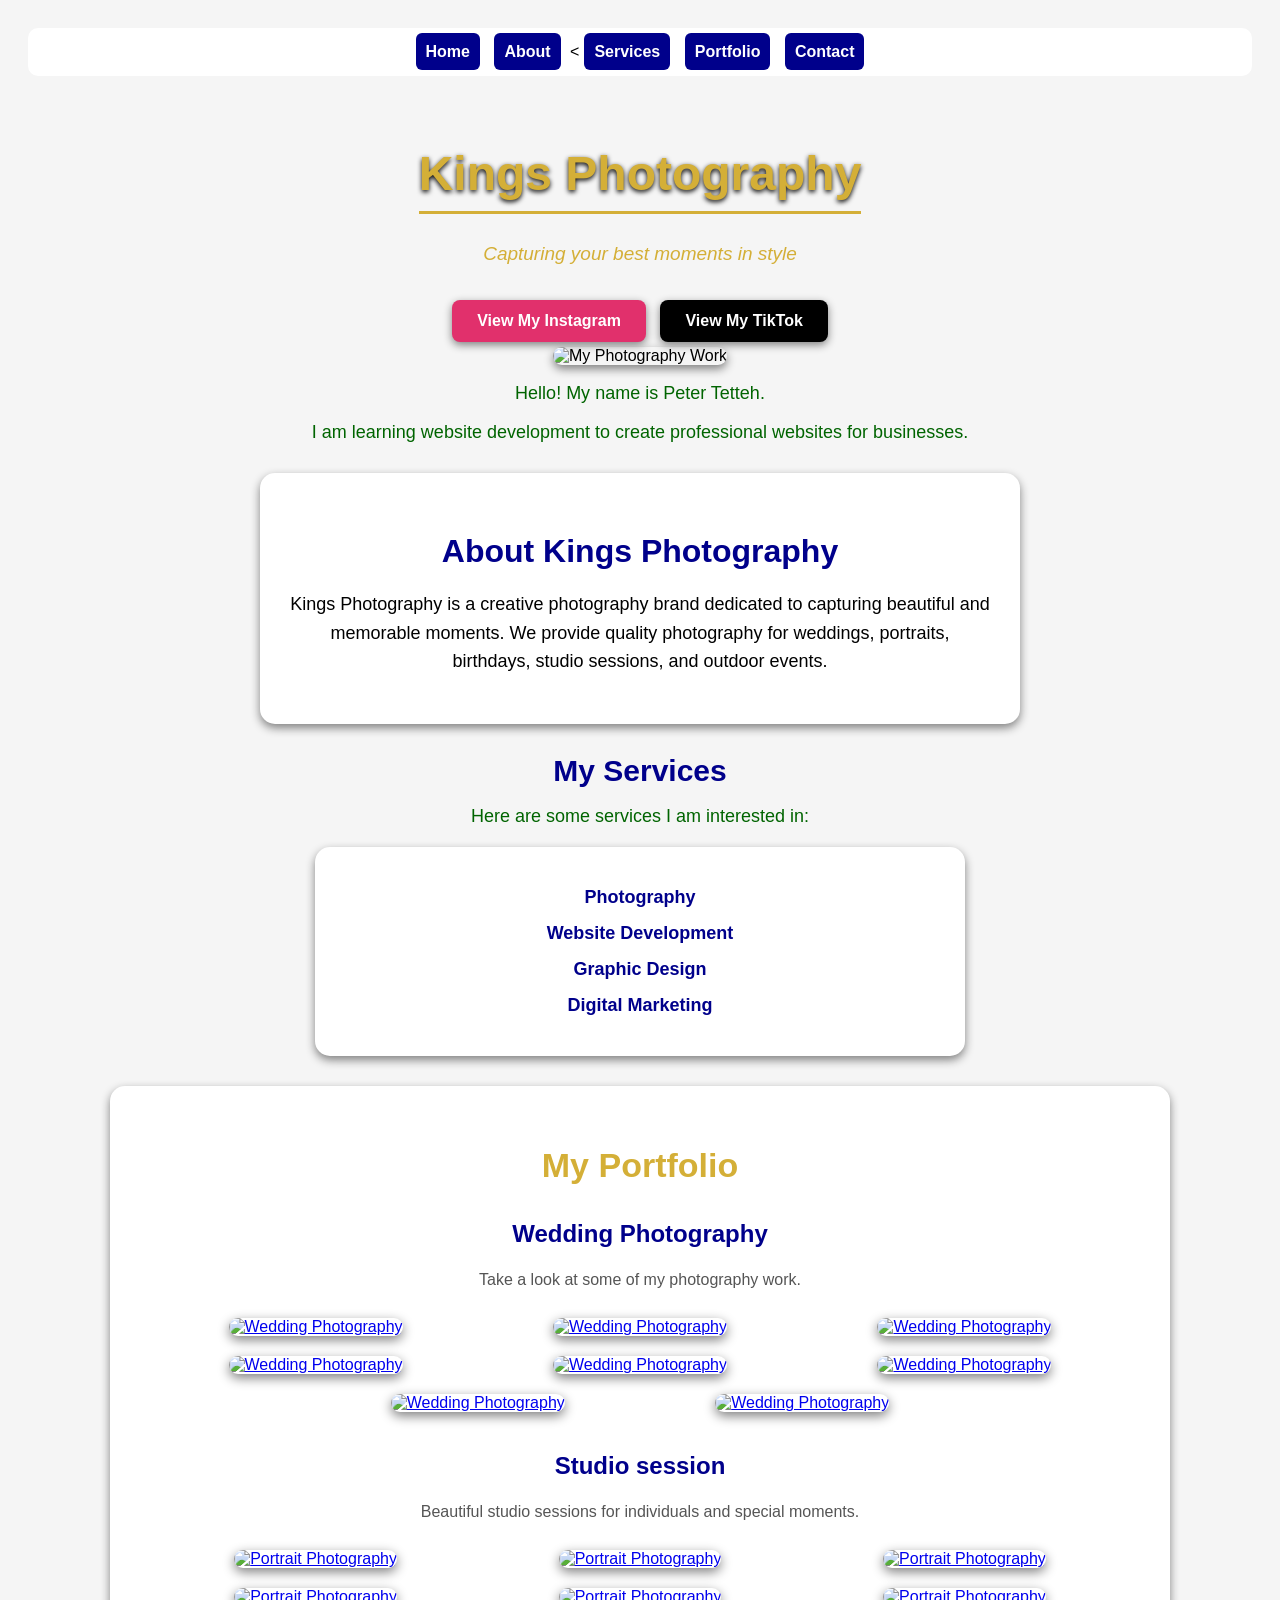
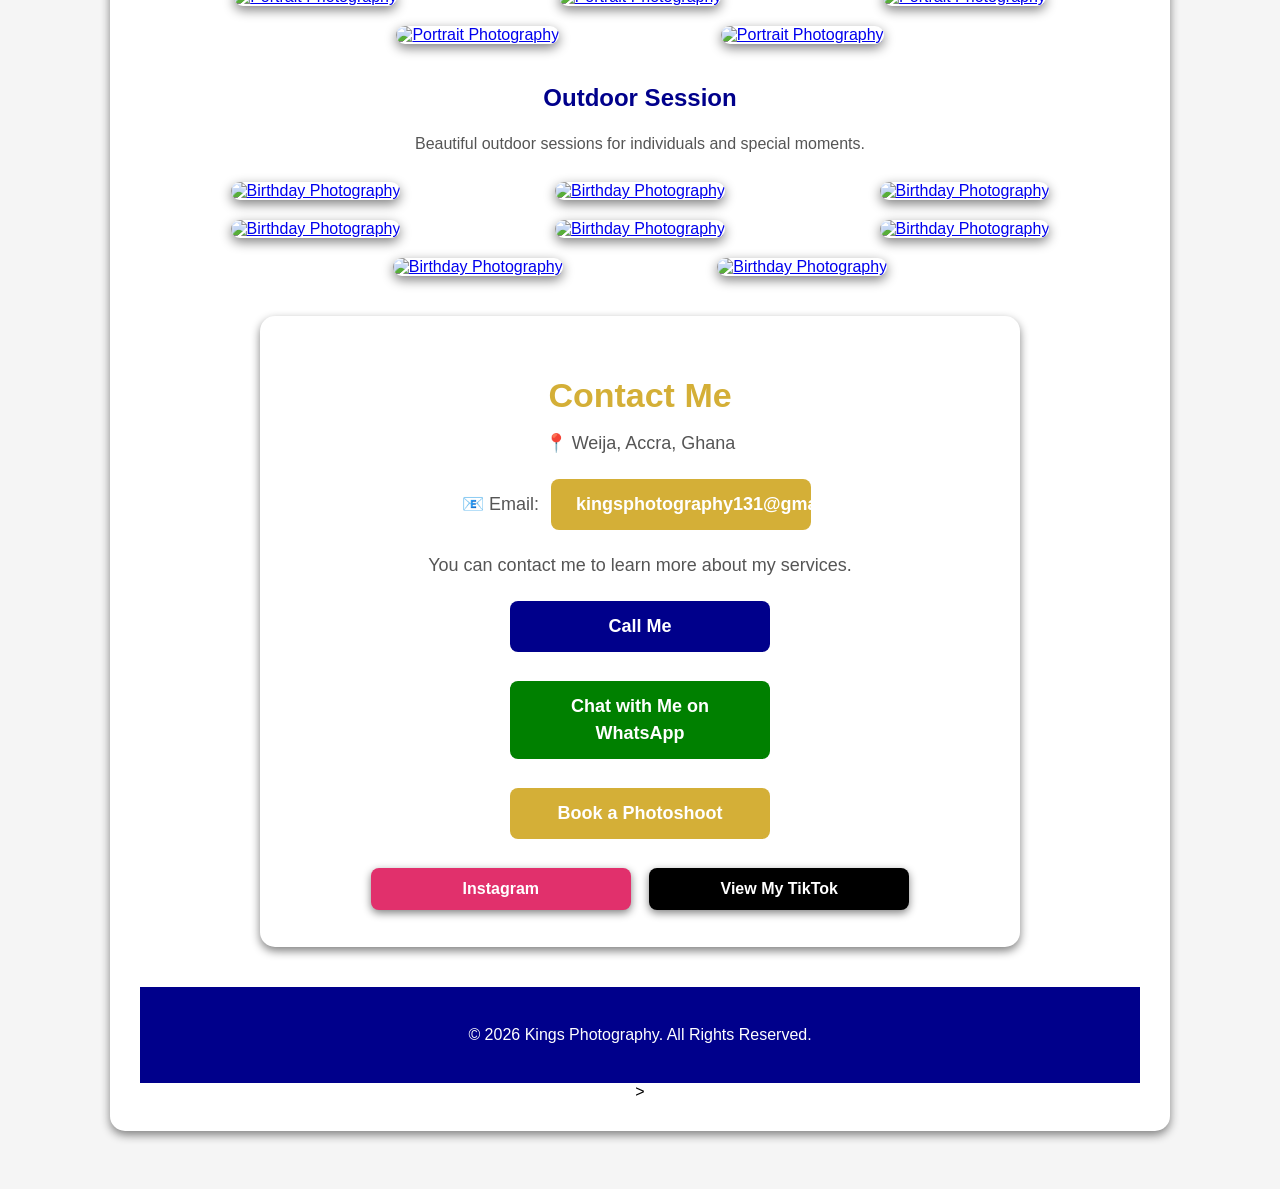
==== index.html @ 78c6234c "Add files via upload" ====
<!DOCTYPE html>
<html>
<head>
   <title>Kings Photography</title>

    <link rel="stylesheet" href="style.css">
</head>

<body>

    <nav>
    <a href="#home">Home</a>
    <a href="#about">About</a>
    <<a href="#services">Services</a>
    <a href="#portfolio">Portfolio</a>
    <a href="#contact">Contact</a>
</nav>

   <section class="hero" id="home">
    <h1>Kings Photography</h1>
    <p>Capturing your best moments in style</p>

<a class="instagram" href="https://www.instagram.com/kings_photography.official" target="_blank">
    View My Instagram
</a>
        <a class="tiktok" href="https://www.tiktok.com/@kings_photography">
    View My TikTok
    </a>
</section>


    <img src="images/my photo.jpg" alt="My Photography Work" width="500">

    <p>Hello! My name is Peter Tetteh.</p>

    <p>
        I am learning website development
        to create professional websites for businesses.
    </p>

    <section class="about" id="about">
    <h2>About Kings Photography</h2>
    <p>
        Kings Photography is a creative photography brand dedicated to
        capturing beautiful and memorable moments. We provide quality
        photography for weddings, portraits, birthdays, studio sessions,
        and outdoor events.
    </p>
</section>
    <h2>My Services</h2>

    <p>Here are some services I am interested in:</p>

    <ul class="services" id="services">
        <li>Photography</li>
        <li>Website Development</li>
        <li>Graphic Design</li>
        <li>Digital Marketing</li>
    </ul>

  <section class="portfolio" id="portfolio">
    <h2>My Portfolio</h2>
    <h3>Wedding Photography</h3>
    <p>Take a look at some of my photography work.</p>

   <a href="images/1.jpg" target="_blank">
    <img src="images/1.jpg" alt="Wedding Photography">
</a>
<a href="2.jpg" target="_blank">
    <img src="images/2.jpg" alt="Wedding Photography">
</a>
<a href="3.jpg" target="_blank">
    <img src="images/3.jpg" alt="Wedding Photography">
</a>
<a href="4.jpg" target="_blank">
    <img src="images/4.jpg" alt="Wedding Photography">
</a>
<a href="5.jpg" target="_blank">
    <img src="images/5.jpg" alt="Wedding Photography">
</a>
<a href="6.jpg" target="_blank">
    <img src="images/6.jpg" alt="Wedding Photography">
</a>
<a href="7.jpg" target="_blank">
    <img src="images/7.jpg" alt="Wedding Photography">
</a>
<a href="8.jpg" target="_blank">
    <img src="images/8.jpg" alt="Wedding Photography">
</a>

<h3>Studio session</h3>
<p>Beautiful studio sessions for individuals and special moments.</p>
<a href="9.jpg" target="_blank">
    <img src="images/9.jpg" alt="Portrait Photography">
</a>
<a href="10.jpg" target="_blank">
    <img src="images/10.jpg" alt="Portrait Photography">
</a>
<a href="11.jpg" target="_blank">
    <img src="images/11.jpg" alt="Portrait Photography">
</a>
<a href="12.jpg" target="_blank">
    <img src="images/12.jpg" alt="Portrait Photography">
</a>
<a href="13.jpg" target="_blank">
    <img src="images/13.jpg" alt="Portrait Photography">
</a>
<a href="14.jpg" target="_blank">
    <img src="images/14.jpg" alt="Portrait Photography">
</a>
<a href="15.jpg" target="_blank">
    <img src="images/15.jpg" alt="Portrait Photography">
</a>
<a href="16.jpg" target="_blank">
    <img src="images/16.jpg" alt="Portrait Photography">
</a>

<h3>Outdoor Session</h3>
<p>Beautiful outdoor sessions for individuals and special moments.</p>
<a href="18.jpg" target="_blank">
    <img src="images/18.jpg" alt="Birthday Photography">
</a>
<a href="19.jpg" target="_blank">
    <img src="images/19.jpg" alt="Birthday Photography">
</a>
<a href="20.jpg" target="_blank">
    <img src="images/20.jpg" alt="Birthday Photography">
</a>
<a href="21.jpg" target="_blank">
    <img src="images/21.jpg" alt="Birthday Photography">
</a>
<a href="22.jpg" target="_blank">
    <img src="images/22.jpg" alt="Birthday Photography">
</a>
<a href="23.jpg" target="_blank">
    <img src="images/23.jpg" alt="Birthday Photography">
</a>
<a href="24.jpg" target="_blank">
    <img src="images/24.jpg" alt="Birthday Photography">
</a>
<a href="25.jpg" target="_blank">
    <img src="images/25.jpg" alt="Birthday Photography">
</a>

  <div class="contact">
<h2 id="contact">Contact Me</h2>
   <p>📍 Weija, Accra, Ghana</p>
   <p>📧 Email: <a href="mailto:kingsphotography131@gmail.com">kingsphotography131@gmail.com</a></p>

    <p>You can contact me to learn more about my services.</p>

    <p>
  <a href="tel:0594600784">Call Me</a>
    <p>
    <a href="https://wa.me/233594600784">Chat with Me on WhatsApp</a>
</p>
<p>
    <a href="mailto:kingsphotography131@gmail.com?subject=Photography%20Booking%20Request">
        Book a Photoshoot
    </a>
</p>
<a class="instagram" href="https://www.instagram.com/kings_photography.official">
    Instagram
</a>

<a class="tiktok" href="https://www.tiktok.com/@kings_photography">
    View My TikTok
</a>
</div>
</body>
<footer>
    <p>© 2026 Kings Photography. All Rights Reserved.</p>
</footer>>
</html>
---- style.css ----
body {
background-color: #f5f5f5;
}
h1 {
    color: darkblue;
    text-align: center;
}
p {
    color: darkgreen;
    font-size: 18px;
}
nav a {
    color: white;
    background-color: darkblue;
    padding: 10px;
    text-decoration: none;
}
nav {
    text-align: center;
    margin-bottom: 30px;
}

nav a {
    margin: 5px;
}
h1 {
font-size: 48px;
}
body {
    text-align: center;
}
body {
    font-family: Arial, sans-serif;
}h2 {
    color: darkblue;
    font-size: 30px;
}
li {
    font-size: 18px;
    margin: 10px;
}
img {
    border-radius: 15px;
}
img {
    box-shadow: 0 4px 10px gray;
}
img {
    max-width: 100%;
    height: auto;
}
body {
    padding: 20px;
}.services {
    background-color: white;
    padding: 20px;
    border-radius: 15px;
    box-shadow: 0 4px 10px gray;
    max-width: 500px;
    margin: 20px auto;
}
.services {
    list-style: none;
}
.services li {
    font-weight: bold;
    margin: 15px 0;
}h2 {
    margin-top: 30px;
    margin-bottom: 15px;
}
a[href^="tel"] {
    display: inline-block;
    background-color: darkblue;
    color: white;
    padding: 12px 25px;
    border-radius: 8px;
    text-decoration: none;
    font-weight: bold;
}a[href^="https://wa.me"] {
    display: inline-block;
    background-color: green;
    color: white;
    padding: 12px 25px;
    border-radius: 8px;
    text-decoration: none;
    font-weight: bold;
}footer {
    margin-top: 40px;
    padding: 20px;
    background-color: darkblue;
    color: white;
    text-align: center;
}
a:hover {
    opacity: 0.7;
}
nav a:hover {
    background-color: black;
}
nav {
    background-color: white;
    padding: 15px;
    border-radius: 10px;
    margin-bottom: 30px;
}
.instagram {
    display: inline-block;
    background-color: #E1306C !important;
    color: white !important;
    padding: 12px 25px !important;
    border-radius: 8px !important;
    text-decoration: none !important;
    font-weight: bold;
}
.instagram:hover {
    opacity: 0.7;
}h1 + p {
    font-size: 22px;
    color: darkblue;
    font-style: italic;
    margin-bottom: 30px;
.hero {
background-color: #111111;
padding: 40px 20px;
border-radius: 15px;
margin-bottom: 30px;
}
}.tiktok {
    display: inline-block;
    background-color: black;
    color: white;
    padding: 12px 25px;
    border-radius: 8px;
    text-decoration: none;
    font-weight: bold;
    margin: 5px;
}
.hero a {
    margin: 5px;
}.about {
    background-color: white;
    padding: 30px;
    border-radius: 15px;
    margin: 30px auto;
    max-width: 700px;
    box-shadow: 0 4px 10px gray;
}

.about p {
    color: black;
    line-height: 1.6;
}
img {
    transition: transform 0.3s;
}
img:hover {
    transform: scale(1.03);
}
.portfolio {
    background-color: white;
    padding: 30px;
    border-radius: 15px;
    margin: 30px auto;
    max-width: 700px;
    box-shadow: 0 4px 10px gray;
}

.portfolio img {
width: 20% !important;
height: 180px !important;
margin: 6px;
border-radius: 10px;
object-fit: cover;
}

.portfolio img:hover {
    transform: scale(1.05);
}.portfolio img {
    height: 180px;
    object-fit: cover;
}
.portfolio h3 {
    color: darkblue;
    font-size: 24px;
    margin-top: 10px;
    margin-bottom: 20px;
}
a[href^="mailto"] {
display: inline-block;
background-color: darkblue;
color: white;
padding: 12px 25px;
border-radius: 8px;
text-decoration: none;
font-weight: bold;
margin: 5px;
}
.hero h1 {
font-size: 48px;
margin-bottom: 10px;
}

.hero p {
font-size: 22px;
}
.portfolio {
text-align: center;
}

.portfolio a {
display: inline-block;
}
.portfolio img {
margin: 4px;
}
nav {
position: sticky;
top: 0;
z-index: 1000;
}
a[href^="tel"],
a[href^="https://wa.me"] {
display: inline-block;
padding: 12px 25px;
border-radius: 8px;
text-decoration: none;
font-weight: bold;
margin: 5px;
}
a[href^="https://wa.me"] {
background-color: green;
color: white;
}
a[href^="tel"] {
background-color: darkblue;
color: white;
}
a[href^="mailto"] {
background-color: #D4AF37;
color: white;
}
nav a {
font-weight: bold;
border-radius: 6px;
}
h1 {
color: #D4AF37;
text-align: center;
}
.hero h1 {
border-bottom: 3px solid #D4AF37;
padding-bottom: 10px;
display: inline-block;
}
.hero p {
color: white;
}
.hero h1 {
text-shadow: 0 2px 5px black;
}
.instagram {
box-shadow: 0 3px 8px gray;
}
.tiktok {
box-shadow: 0 3px 8px gray;
}
.about h2 {
font-size: 32px;
margin-bottom: 20px;
}
.services li {
color: darkblue;
}
.services {
padding: 25px;
}
.services {
max-width: 600px;
}
.portfolio h2 {
font-size: 34px;
color: #D4AF37;
}
.portfolio h3 {
font-weight: bold;
}
.portfolio h3 {
padding-top: 20px;
}
.portfolio p {
color: #555;
font-size: 16px;
line-height: 1.5;
}
.portfolio img {
box-shadow: 0 3px 8px gray;
}
.contact {
background-color: white;
padding: 30px;
border-radius: 15px;
margin: 30px auto;
max-width: 700px;
box-shadow: 0 4px 10px gray;
}
.contact h2 {
color: #D4AF37;
font-size: 34px;
}
.contact p {
font-size: 18px;
margin: 15px 0;
}
.contact a[href^="mailto"] {
background-color: #D4AF37;
color: white;
padding: 12px 25px;
border-radius: 8px;
text-decoration: none;
font-weight: bold;
display: inline-block;
}
@media (max-width: 600px) {
    body {
        padding: 10px;
    }

    h1 {
        font-size: 36px;
    }

    nav a {
        display: inline-block;
        margin: 4px;
        padding: 8px 12px;
    }

    .hero {
        padding: 30px 15px;
    }

    .about,
    .portfolio,
    .contact {
        padding: 20px 15px;
    }

    .portfolio img {
        width: 45% !important;
        height: 150px !important;
        margin: 3px;
    }
}
@media (max-width: 600px) {
    body {
        padding: 8px;
    }

    h1 {
        font-size: 36px;
    }

    h1 + p {
        font-size: 19px;
        color: white;
        display: block;
        visibility: visible;
        margin-bottom: 20px;
    }

    nav {
        padding: 8px 4px;
    }

    nav a {
        font-size: 14px;
        padding: 8px 10px;
        margin: 3px;
    }

    .hero {
        padding: 30px 10px;
    }

    .about,
    .portfolio,
    .contact {
        padding: 20px 10px;
    }

    .portfolio img {
        width: 46% !important;
        height: 190px !important;
        margin: 3px;
    }
}
h1 + p {
    color: #D4AF37 !important;
    font-size: 19px !important;
    display: block !important;
    visibility: visible !important;
}
.portfolio img {
    width: 80% !important;
    height: 200px !important;
    object-fit: cover;
    margin: 6px;
    border-radius: 12px;
    box-shadow: 0 4px 12px gray;
}
footer p {
    color: white !important;
}
.portfolio {
    max-width: 1000px;
}

.portfolio a {
    display: inline-block;
    width: 30%;
    margin: 1%;
}

.portfolio img {
    width: 100% !important;
    height: 220px !important;
    object-fit: cover;
    margin: 0;
}
@media (max-width: 600px) {
    .portfolio a {
        display: inline-block;
        width: 46% !important;
        margin: 1% !important;
    }

    .portfolio img {
        width: 100% !important;
        height: 180px !important;
        object-fit: cover !important;
        margin: 0 !important;
    }
}
@media (max-width: 600px) {
    .portfolio a {
        display: block !important;
        width: 100% !important;
        margin: 10px 0 !important;
    }

    .portfolio img {
        display: block !important;
        width: 100% !important;
        height: 220px !important;
        object-fit: cover !important;
    }
}
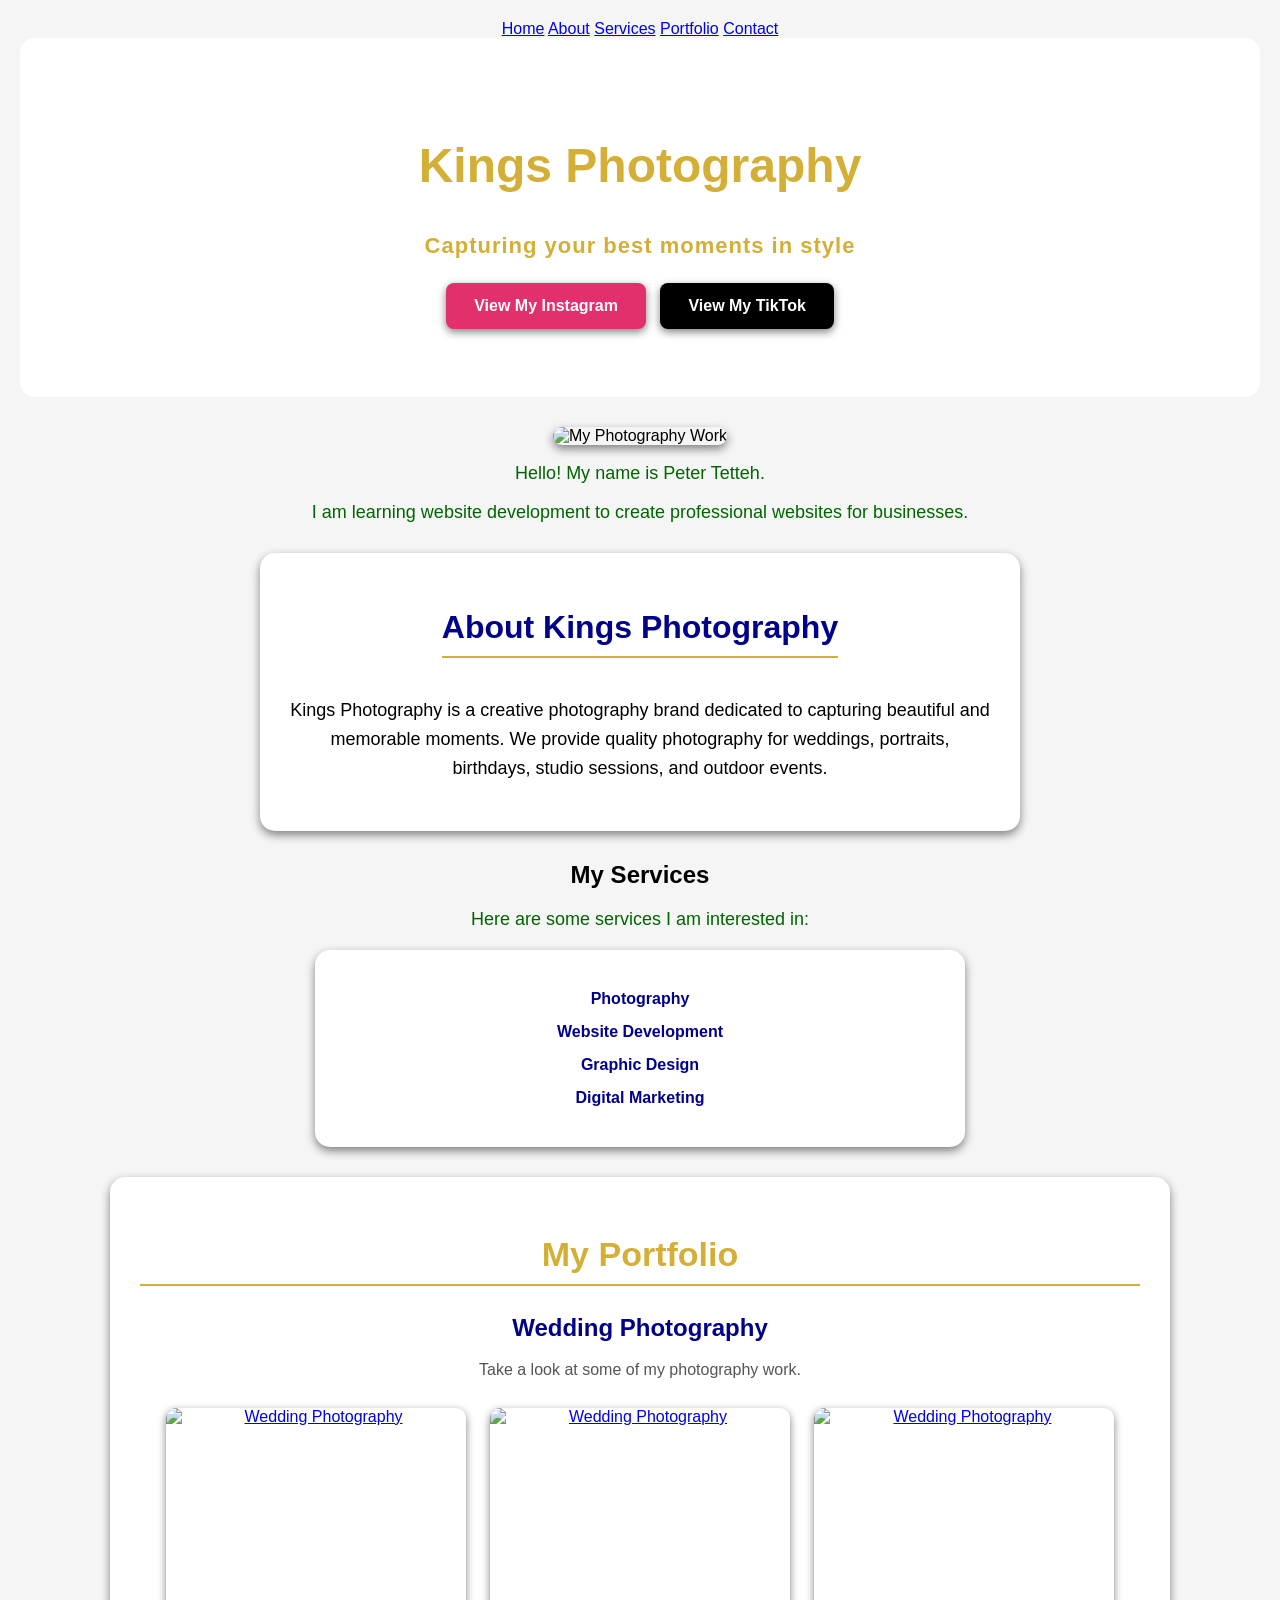
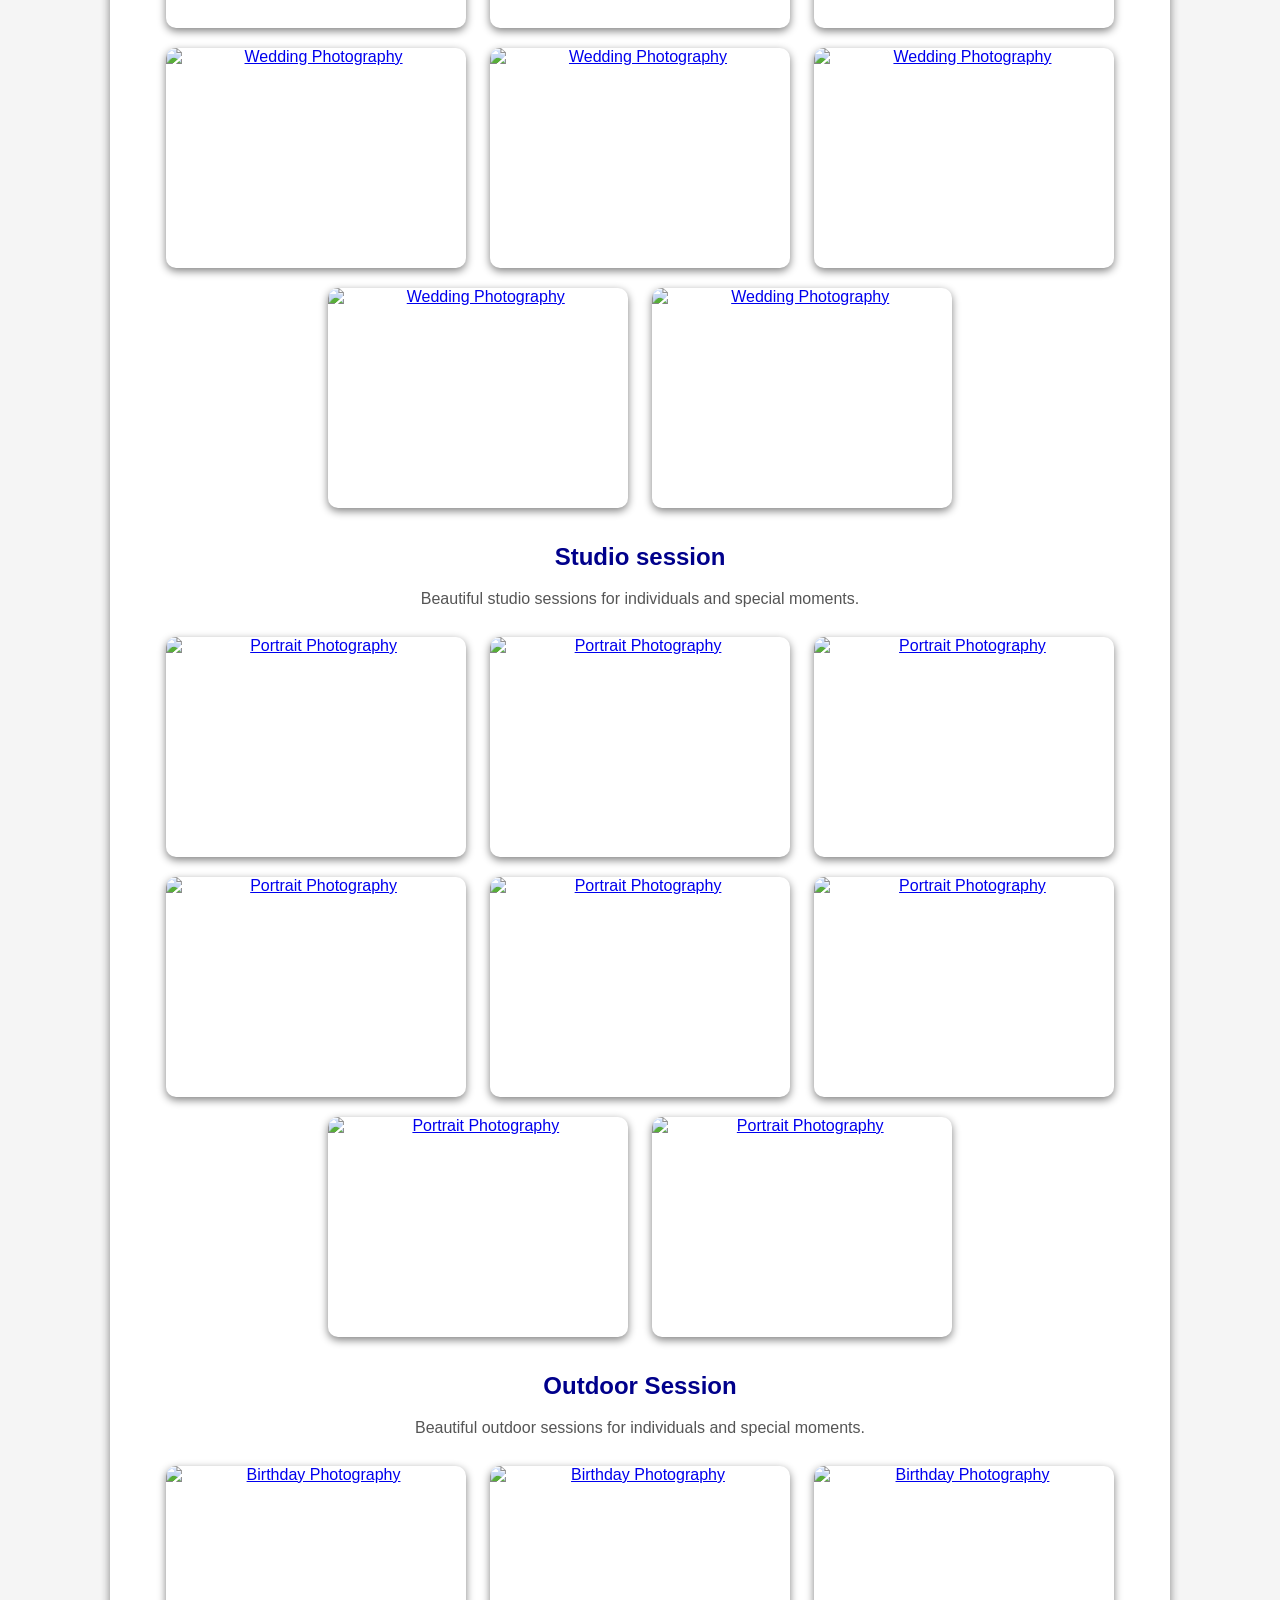
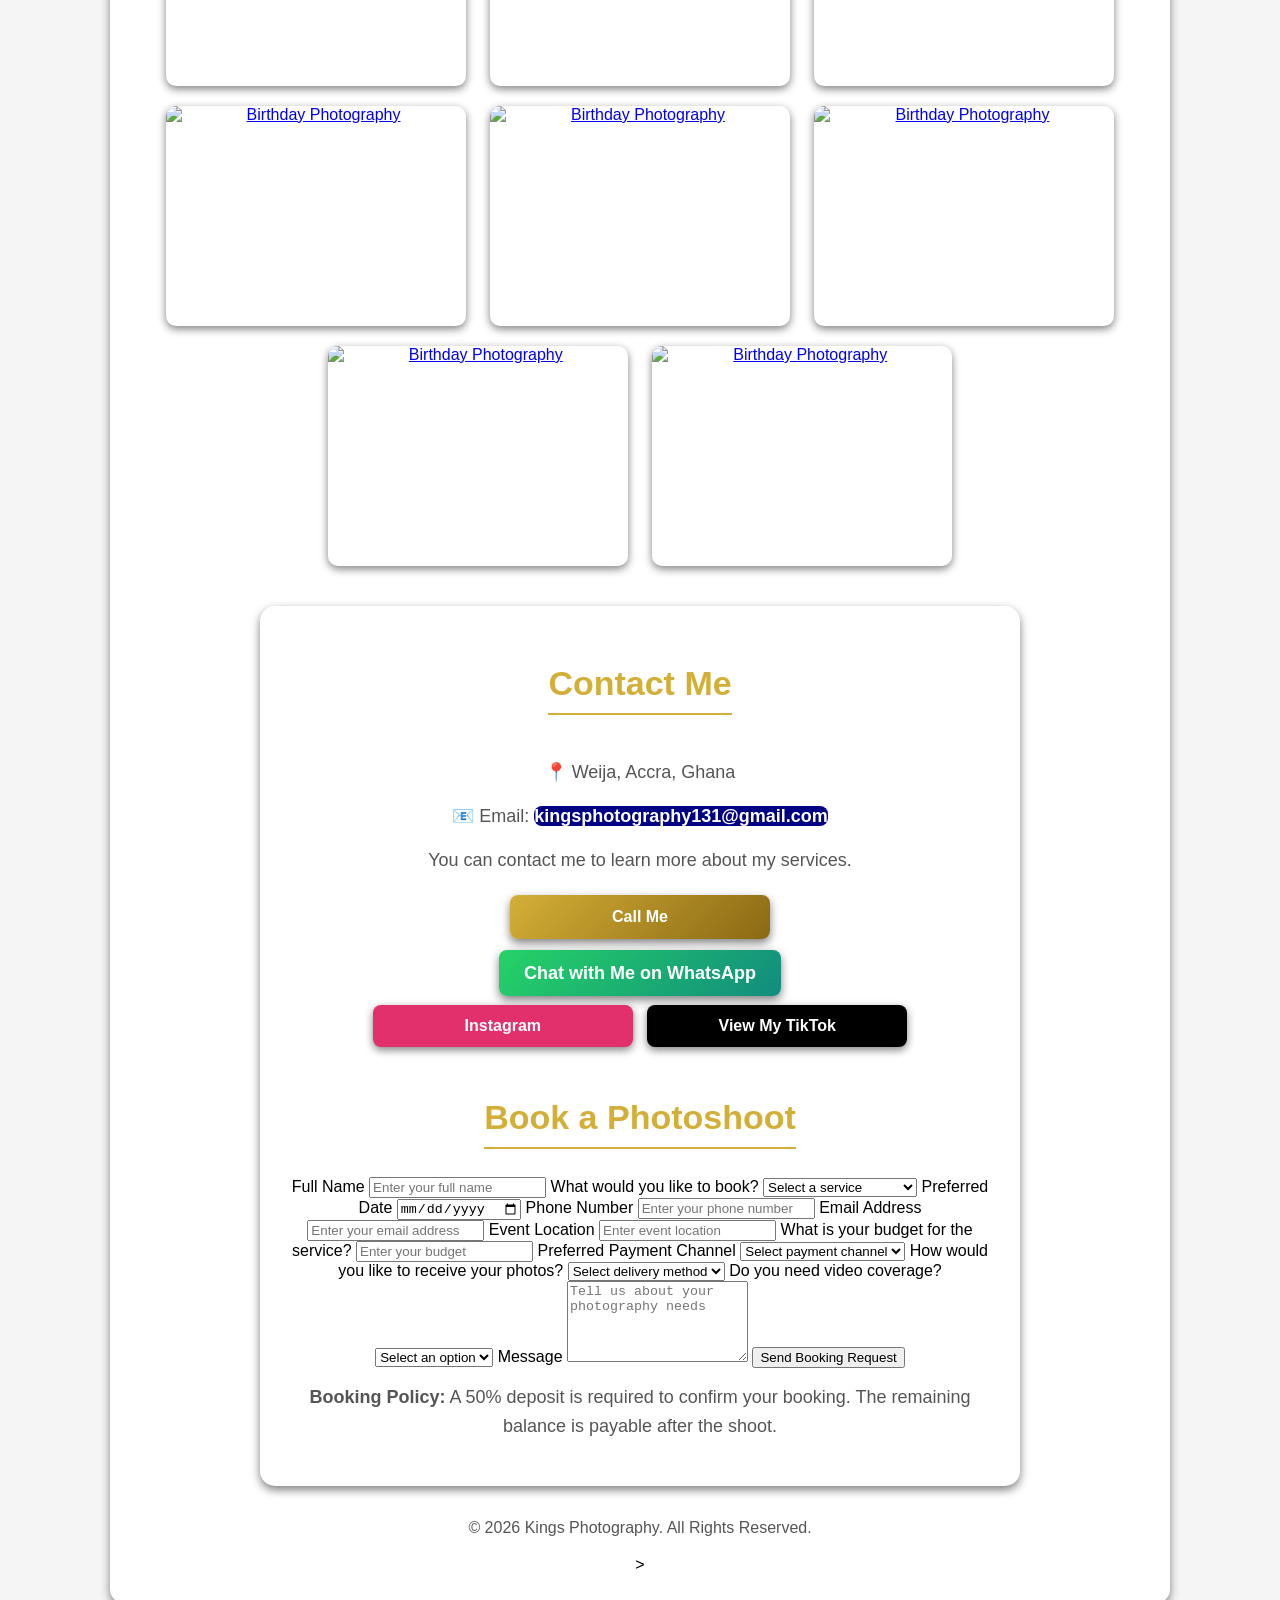
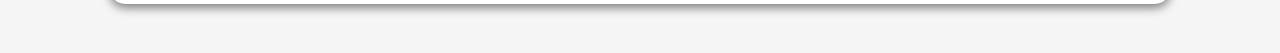
==== commit 103f9a2e: "Add files via upload" ====
--- a/index.html
+++ b/index.html
@@ -8,10 +8,9 @@
 
 <body>
 
-    <nav>
     <a href="#home">Home</a>
     <a href="#about">About</a>
-    <<a href="#services">Services</a>
+    <a href="#services">Services</a>
     <a href="#portfolio">Portfolio</a>
     <a href="#contact">Contact</a>
 </nav>
@@ -47,7 +46,7 @@
         and outdoor events.
     </p>
 </section>
-    <h2>My Services</h2>
+    <h2 class="services-title">My Services</h2>
 
     <p>Here are some services I am interested in:</p>
 
@@ -66,98 +65,95 @@
    <a href="images/1.jpg" target="_blank">
     <img src="images/1.jpg" alt="Wedding Photography">
 </a>
-<a href="2.jpg" target="_blank">
+<a href="images/2.jpg" target="_blank">
     <img src="images/2.jpg" alt="Wedding Photography">
 </a>
-<a href="3.jpg" target="_blank">
+<a href="images/3.jpg" target="_blank">
     <img src="images/3.jpg" alt="Wedding Photography">
 </a>
-<a href="4.jpg" target="_blank">
+<a href="images/4.jpg" target="_blank">
     <img src="images/4.jpg" alt="Wedding Photography">
 </a>
-<a href="5.jpg" target="_blank">
+<a href="images/5.jpg" target="_blank">
     <img src="images/5.jpg" alt="Wedding Photography">
 </a>
-<a href="6.jpg" target="_blank">
+<a href="images/6.jpg" target="_blank">
     <img src="images/6.jpg" alt="Wedding Photography">
 </a>
-<a href="7.jpg" target="_blank">
+<a href="images/7.jpg" target="_blank">
     <img src="images/7.jpg" alt="Wedding Photography">
 </a>
-<a href="8.jpg" target="_blank">
+<a href="images/8.jpg" target="_blank">
     <img src="images/8.jpg" alt="Wedding Photography">
 </a>
 
 <h3>Studio session</h3>
 <p>Beautiful studio sessions for individuals and special moments.</p>
-<a href="9.jpg" target="_blank">
+<a href="images/9.jpg" target="_blank">
     <img src="images/9.jpg" alt="Portrait Photography">
 </a>
-<a href="10.jpg" target="_blank">
+<a href="images/10.jpg" target="_blank">
     <img src="images/10.jpg" alt="Portrait Photography">
 </a>
-<a href="11.jpg" target="_blank">
+<a href="images/11.jpg" target="_blank">
     <img src="images/11.jpg" alt="Portrait Photography">
 </a>
-<a href="12.jpg" target="_blank">
+<a href="images/12.jpg" target="_blank">
     <img src="images/12.jpg" alt="Portrait Photography">
 </a>
-<a href="13.jpg" target="_blank">
+<a href="images/13.jpg" target="_blank">
     <img src="images/13.jpg" alt="Portrait Photography">
 </a>
-<a href="14.jpg" target="_blank">
+<a href="images/14.jpg" target="_blank">
     <img src="images/14.jpg" alt="Portrait Photography">
 </a>
-<a href="15.jpg" target="_blank">
+<a href="images/15.jpg" target="_blank">
     <img src="images/15.jpg" alt="Portrait Photography">
 </a>
-<a href="16.jpg" target="_blank">
+<a href="images/16.jpg" target="_blank">
     <img src="images/16.jpg" alt="Portrait Photography">
 </a>
 
 <h3>Outdoor Session</h3>
 <p>Beautiful outdoor sessions for individuals and special moments.</p>
-<a href="18.jpg" target="_blank">
+<a href="images/18.jpg" target="_blank">
     <img src="images/18.jpg" alt="Birthday Photography">
 </a>
-<a href="19.jpg" target="_blank">
+<a href="images/19.jpg" target="_blank">
     <img src="images/19.jpg" alt="Birthday Photography">
 </a>
-<a href="20.jpg" target="_blank">
+<a href="images/20.jpg" target="_blank">
     <img src="images/20.jpg" alt="Birthday Photography">
 </a>
-<a href="21.jpg" target="_blank">
+<a href="images/21.jpg" target="_blank">
     <img src="images/21.jpg" alt="Birthday Photography">
 </a>
-<a href="22.jpg" target="_blank">
+<a href="images/22.jpg" target="_blank">
     <img src="images/22.jpg" alt="Birthday Photography">
 </a>
-<a href="23.jpg" target="_blank">
+<a href="images/23.jpg" target="_blank">
     <img src="images/23.jpg" alt="Birthday Photography">
 </a>
-<a href="24.jpg" target="_blank">
+<a href="images/24.jpg" target="_blank">
     <img src="images/24.jpg" alt="Birthday Photography">
 </a>
-<a href="25.jpg" target="_blank">
+<a href="images/25.jpg" target="_blank">
     <img src="images/25.jpg" alt="Birthday Photography">
 </a>
+
 
   <div class="contact">
 <h2 id="contact">Contact Me</h2>
-   <p>📍 Weija, Accra, Ghana</p>
-   <p>📧 Email: <a href="mailto:kingsphotography131@gmail.com">kingsphotography131@gmail.com</a></p>
-
-    <p>You can contact me to learn more about my services.</p>
-
-    <p>
+<p>📍 Weija, Accra, Ghana</p>
+
+<p>📧 Email: <a href="mailto:kingsphotography131@gmail.com">kingsphotography131@gmail.com</a></p>
+
+<p>You can contact me to learn more about my services.</p>
+
   <a href="tel:0594600784">Call Me</a>
     <p>
-    <a href="https://wa.me/233594600784">Chat with Me on WhatsApp</a>
+  <a href="https://wa.me/233594600784">Chat with Me on WhatsApp</a>
 </p>
-<p>
-    <a href="mailto:kingsphotography131@gmail.com?subject=Photography%20Booking%20Request">
-        Book a Photoshoot
-    </a>
 </p>
 <a class="instagram" href="https://www.instagram.com/kings_photography.official">
     Instagram
@@ -166,7 +162,107 @@
 <a class="tiktok" href="https://www.tiktok.com/@kings_photography">
     View My TikTok
 </a>
+   <p>
+<section class="booking" id="booking">
+    <h2>Book a Photoshoot</h2>
+
+    <form id="bookingForm">
+
+        <input type="hidden" name="_next" value="https://kings-fotos.github.io/kings-photography/thank-you.html">
+
+    <input type="hidden" name="_subject" value="New Photography Booking Request">
+
+    <input type="hidden" name="_captcha" value="false">
+
+    <label>Full Name</label>
+    <input type="text" name="name" placeholder="Enter your full name" required>
+        <label>What would you like to book?</label>
+<select name="service" required>
+    <option value="">Select a service</option>
+    <option>Wedding Photography</option>
+    <option>Birthday Photography</option>
+    <option>Studio Session</option>
+    <option>Outdoor Session</option>
+    <option>Portrait Photography</option>
+</select>
+    <label>Preferred Date</label>
+    <input type="date" name="date" required>
+    <label>Phone Number</label>
+    <input type="tel" name="phone" placeholder="Enter your phone number" required>
+    <label>Email Address</label>
+    <input type="email" name="email" placeholder="Enter your email address" required>
+    <label>Event Location</label>
+    <input type="text" name="location" placeholder="Enter event location" required>
+    <label>What is your budget for the service?</label>
+    <input type="text" name="budget" placeholder="Enter your budget">
+    <label>Preferred Payment Channel</label>
+
+<select name="payment" required>
+    <option value="">Select payment channel</option>
+    <option>Mobile Money (MoMo)</option>
+    <option>Bank Transfer</option>
+    <option>Cash</option>
+</select>
+<label>How would you like to receive your photos?</label>
+
+<select name="delivery" required>
+    <option value="">Select delivery method</option>
+    <option>WhatsApp</option>
+    <option>Google Drive</option>
+    <option>Online Gallery</option>
+    <option>USB / Flash Drive</option>
+</select>
+
+<label>Do you need video coverage?</label>
+
+<select name="video" required>
+    <option value="">Select an option</option>
+    <option>Yes</option>
+    <option>No</option>
+</select>
+
+    <label>Message</label>
+    <textarea name="message" rows="5" placeholder="Tell us about your photography needs"></textarea>
+    <button type="submit">Send Booking Request</button>
+    </form>
+    <p class="deposit-note">
+    <strong>Booking Policy:</strong> A 50% deposit is required to confirm your booking. The remaining balance is payable after the shoot.
+</p>
+</section>
 </div>
+<script>
+document.getElementById("bookingForm").addEventListener("submit", function(event) {
+    event.preventDefault();
+
+    const name = document.querySelector('[name="name"]').value;
+    const service = document.querySelector('[name="service"]').value;
+    const date = document.querySelector('[name="date"]').value;
+    const phone = document.querySelector('[name="phone"]').value;
+    const email = document.querySelector('[name="email"]').value;
+    const location = document.querySelector('[name="location"]').value;
+    const budget = document.querySelector('[name="budget"]').value;
+    const payment = document.querySelector('[name="payment"]').value;
+    const delivery = document.querySelector('[name="delivery"]').value;
+    const video = document.querySelector('[name="video"]').value;
+    const message = document.querySelector('[name="message"]').value;
+
+    const whatsappMessage =
+        "NEW PHOTOGRAPHY BOOKING REQUEST%0A%0A" +
+        "Name: " + name + "%0A" +
+        "Service: " + service + "%0A" +
+        "Date: " + date + "%0A" +
+        "Phone: " + phone + "%0A" +
+        "Email: " + email + "%0A" +
+        "Location: " + location + "%0A" +
+        "Budget: " + budget + "%0A" +
+        "Payment Channel: " + payment + "%0A" +
+        "Delivery Method: " + delivery + "%0A" +
+        "Video Coverage: " + video + "%0A" +
+        "Message: " + message;
+
+    window.open("https://wa.me/233594600784?text=" + whatsappMessage, "_blank");
+});
+</script>
 </body>
 <footer>
     <p>© 2026 Kings Photography. All Rights Reserved.</p>
--- a/style.css
+++ b/style.css
@@ -1,145 +1,98 @@
-
 body {
-background-color: #f5f5f5;
+    background-color: #f5f5f5;
+    text-align: center;
+    font-family: Arial, sans-serif;
+    padding: 20px;
+    margin: 0;
 }
 h1 {
-    color: darkblue;
+    color: #D4AF37;
+    font-size: 48px;
     text-align: center;
 }
 p {
     color: darkgreen;
     font-size: 18px;
 }
+/* Navigation */
 nav a {
-    color: white;
-    background-color: darkblue;
-    padding: 10px;
+    display: inline-block;
+    color: rgb(77, 8, 156);
+    background: linear-gradient(135deg, #D4AF37, #8B6914);
+    padding: 10px 18px;
+    margin: 5px;
     text-decoration: none;
-}
-nav {
-    text-align: center;
+    font-weight: bold;
+    border-radius: 6px;
+}
+nav a {
+    display: inline-block;
+    color: white;
+    background-color: #D4AF37;
+    padding: 10px 18px;
+    margin: 5px;
+    text-decoration: none;
+    font-weight: bold;
+    border-radius: 6px;
+    transition: 0.3s;
+}
+nav a:hover {
+    background-color: white;
+    color: #111111;
+    transform: translateY(-2px);
+}
+/* Hero */
+.hero {
+    background-color: #ffffff;
+    padding: 60px 20px;
+    border-radius: 15px;
     margin-bottom: 30px;
 }
-
-nav a {
+..hero h1 {
+border-bottom: 3px solid #D4AF37;
+padding-bottom: 10px;
+display: inline-block;
+text-shadow: 0 2px 5px black;
+font-weight: bold;
+letter-spacing: 2px;
+}
+.hero p {
+color: #D4AF37;
+font-size: 22px;
+font-weight: bold;
+letter-spacing: 1px;
+}
+.hero a {
     margin: 5px;
 }
-h1 {
-font-size: 48px;
-}
-body {
-    text-align: center;
-}
-body {
-    font-family: Arial, sans-serif;
-}h2 {
-    color: darkblue;
-    font-size: 30px;
-}
-li {
-    font-size: 18px;
-    margin: 10px;
-}
-img {
-    border-radius: 15px;
-}
-img {
-    box-shadow: 0 4px 10px gray;
-}
+.instagram,
+.tiktok {
+    transform: translateY(-3px);
+    display: inline-block;
+    padding: 14px 28px;
+    border-radius: 8px;
+    text-decoration: none;
+    font-weight: bold;
+    box-shadow: 0 3px 8px gray;
+    transition: 0.3s;
+}
+.instagram {
+    background-color: #E1306C;
+    color: white;
+}
+.tiktok {
+    background-color: black;
+    color: white;
+}
+/* General images */
 img {
     max-width: 100%;
     height: auto;
-}
-body {
-    padding: 20px;
-}.services {
-    background-color: white;
-    padding: 20px;
-    border-radius: 15px;
-    box-shadow: 0 4px 10px gray;
-    max-width: 500px;
-    margin: 20px auto;
-}
-.services {
-    list-style: none;
-}
-.services li {
-    font-weight: bold;
-    margin: 15px 0;
-}h2 {
-    margin-top: 30px;
-    margin-bottom: 15px;
-}
-a[href^="tel"] {
-    display: inline-block;
-    background-color: darkblue;
-    color: white;
-    padding: 12px 25px;
-    border-radius: 8px;
-    text-decoration: none;
-    font-weight: bold;
-}a[href^="https://wa.me"] {
-    display: inline-block;
-    background-color: green;
-    color: white;
-    padding: 12px 25px;
-    border-radius: 8px;
-    text-decoration: none;
-    font-weight: bold;
-}footer {
-    margin-top: 40px;
-    padding: 20px;
-    background-color: darkblue;
-    color: white;
-    text-align: center;
-}
-a:hover {
-    opacity: 0.7;
-}
-nav a:hover {
-    background-color: black;
-}
-nav {
-    background-color: white;
-    padding: 15px;
-    border-radius: 10px;
-    margin-bottom: 30px;
-}
-.instagram {
-    display: inline-block;
-    background-color: #E1306C !important;
-    color: white !important;
-    padding: 12px 25px !important;
-    border-radius: 8px !important;
-    text-decoration: none !important;
-    font-weight: bold;
-}
-.instagram:hover {
-    opacity: 0.7;
-}h1 + p {
-    font-size: 22px;
-    color: darkblue;
-    font-style: italic;
-    margin-bottom: 30px;
-.hero {
-background-color: #111111;
-padding: 40px 20px;
-border-radius: 15px;
-margin-bottom: 30px;
-}
-}.tiktok {
-    display: inline-block;
-    background-color: black;
-    color: white;
-    padding: 12px 25px;
-    border-radius: 8px;
-    text-decoration: none;
-    font-weight: bold;
-    margin: 5px;
-}
-.hero a {
-    margin: 5px;
-}.about {
+    border-radius: 15px;
+    box-shadow: 0 4px 10px gray;
+}
+/* About */
+.about {
     background-color: white;
     padding: 30px;
     border-radius: 15px;
@@ -147,313 +100,268 @@
     max-width: 700px;
     box-shadow: 0 4px 10px gray;
 }
-
+.about h2 {
+color: rgb(0, 2, 138);
+font-size: 32px;
+margin-bottom: 20px;
+border-bottom: 2px solid #D4AF37;
+padding-bottom: 10px;
+display: inline-block;
+}
 .about p {
     color: black;
     line-height: 1.6;
 }
-img {
-    transition: transform 0.3s;
-}
-img:hover {
-    transform: scale(1.03);
-}
+/* Services */
+.services {
+    background-color: white;
+    padding: 25px;
+    border-radius: 15px;
+    box-shadow: 0 4px 10px gray;
+    max-width: 600px;
+    margin: 20px auto;
+    list-style: none;
+}
+.services li {
+    font-weight: bold;
+    margin: 15px 0;
+    color: darkblue;
+}
+/* Portfolio */
 .portfolio {
     background-color: white;
     padding: 30px;
     border-radius: 15px;
     margin: 30px auto;
-    max-width: 700px;
-    box-shadow: 0 4px 10px gray;
-}
-
-.portfolio img {
-width: 20% !important;
-height: 180px !important;
-margin: 6px;
-border-radius: 10px;
-object-fit: cover;
-}
-
-.portfolio img:hover {
-    transform: scale(1.05);
-}.portfolio img {
-    height: 180px;
-    object-fit: cover;
+    max-width: 1000px;
+    box-shadow: 0 4px 10px gray;
+    text-align: center;
+}
+.portfolio h2 {
+font-size: 34px;
+color: #D4AF37;
+border-bottom: 2px solid #D4AF37;
+padding-bottom: 10px;
 }
 .portfolio h3 {
     color: darkblue;
     font-size: 24px;
-    margin-top: 10px;
-    margin-bottom: 20px;
-}
-a[href^="mailto"] {
+    margin-top: 25px;
+    margin-bottom: 15px;
+    font-weight: bold;
+}
+.portfolio p {
+    color: #555;
+    font-size: 16px;
+    line-height: 1.5;
+}
+.portfolio a {
+    display: inline-block;
+    width: 30%;
+    margin: 1%;
+}
+.portfolio img {
+    display: block;
+    width: 100%;
+    height: 220px;
+    object-fit: cover;
+    margin: 0;
+    border-radius: 10px;
+    box-shadow: 0 3px 8px gray;
+    transition: transform 0.3s;
+}
+.portfolio img:hover {
+    transform: scale(1.05);
+}
+/* Contact */
+.contact {
+    background-color: white;
+    padding: 30px;
+    border-radius: 15px;
+    margin: 30px auto;
+    max-width: 700px;
+    box-shadow: 0 4px 10px gray;
+}
+.contact h2 {
+color: #D4AF37;
+font-size: 34px;
+border-bottom: 2px solid #D4AF37;
+padding-bottom: 10px;
 display: inline-block;
-background-color: darkblue;
-color: white;
-padding: 12px 25px;
-border-radius: 8px;
-text-decoration: none;
-font-weight: bold;
-margin: 5px;
-}
-.hero h1 {
-font-size: 48px;
-margin-bottom: 10px;
-}
-
-.hero p {
-font-size: 22px;
-}
-.portfolio {
-text-align: center;
-}
-
-.portfolio a {
-display: inline-block;
-}
-.portfolio img {
-margin: 4px;
-}
-nav {
-position: sticky;
-top: 0;
-z-index: 1000;
-}
-a[href^="tel"],
-a[href^="https://wa.me"] {
+}
+.contact p {
+font-size: 18px;
+margin: 15px 0;
+line-height: 1.6;
+}
+.contact a {
 display: inline-block;
 padding: 12px 25px;
 border-radius: 8px;
 text-decoration: none;
 font-weight: bold;
 margin: 5px;
-}
-a[href^="https://wa.me"] {
-background-color: green;
-color: white;
-}
-a[href^="tel"] {
-background-color: darkblue;
-color: white;
-}
-a[href^="mailto"] {
-background-color: #D4AF37;
-color: white;
-}
-nav a {
-font-weight: bold;
-border-radius: 6px;
-}
-h1 {
-color: #D4AF37;
-text-align: center;
-}
-.hero h1 {
-border-bottom: 3px solid #D4AF37;
-padding-bottom: 10px;
-display: inline-block;
-}
-.hero p {
-color: white;
-}
-.hero h1 {
-text-shadow: 0 2px 5px black;
-}
-.instagram {
 box-shadow: 0 3px 8px gray;
 }
-.tiktok {
-box-shadow: 0 3px 8px gray;
-}
-.about h2 {
-font-size: 32px;
-margin-bottom: 20px;
-}
-.services li {
-color: darkblue;
-}
-.services {
-padding: 25px;
-}
-.services {
-max-width: 600px;
-}
-.portfolio h2 {
-font-size: 34px;
-color: #D4AF37;
-}
-.portfolio h3 {
-font-weight: bold;
-}
-.portfolio h3 {
-padding-top: 20px;
-}
-.portfolio p {
-color: #555;
-font-size: 16px;
-line-height: 1.5;
-}
-.portfolio img {
-box-shadow: 0 3px 8px gray;
-}
-.contact {
-background-color: white;
-padding: 30px;
-border-radius: 15px;
-margin: 30px auto;
-max-width: 700px;
-box-shadow: 0 4px 10px gray;
-}
-.contact h2 {
-color: #D4AF37;
-font-size: 34px;
-}
-.contact p {
-font-size: 18px;
-margin: 15px 0;
+.contact p a {
+    display: inline;
+    padding: 0;
+    margin: 0;
+    box-shadow: none;
+    background: none;
+    color: #222;
+}
+.contact a[href^="tel"] {
+    background: linear-gradient(135deg, #D4AF37, #8B6914);
+    color: white;
+    padding: 13px 25px;
+    border-radius: 8px;
+    font-weight: bold;
+    box-shadow: 0 4px 10px gray;
+    transition: 0.3s;
+}
+.contact a[href^="tel"]:hover {
+    transform: translateY(-3px);
+    box-shadow: 0 6px 14px gray;
+}
+.contact a[href^="https://wa.me"] {
+    background: linear-gradient(135deg, #25D366, #128C7E);
+    color: white;
+    padding: 13px 25px;
+    border-radius: 8px;
+    font-weight: bold;
+    box-shadow: 0 4px 10px gray;
+    transition: 0.3s;
+}
+.contact a[href^="https://wa.me"]:hover {
+    transform: translateY(-3px);
+    box-shadow: 0 6px 14px gray;
 }
 .contact a[href^="mailto"] {
-background-color: #D4AF37;
-color: white;
-padding: 12px 25px;
-border-radius: 8px;
-text-decoration: none;
-font-weight: bold;
-display: inline-block;
-}
-@media (max-width: 600px) {
-    body {
-        padding: 10px;
-    }
+    background-color: #020083;
+    color: white;
 
-    h1 {
-        font-size: 36px;
-    }
-
-    nav a {
-        display: inline-block;
-        margin: 4px;
-        padding: 8px 12px;
-    }
-
-    .hero {
-        padding: 30px 15px;
-    }
-
-    .about,
-    .portfolio,
-    .contact {
-        padding: 20px 15px;
-    }
-
-    .portfolio img {
-        width: 45% !important;
-        height: 150px !important;
-        margin: 3px;
-    }
-}
+/* Footer */
+footer {
+    margin-top: 40px;
+    padding: 25px 20px;
+    background-color: rgb(253, 253, 255);
+    color: white;
+    text-align: center;
+}
+footer p {
+    footer p {
+    color: rgb(255, 255, 255);
+}
+}
+/* Mobile */
 @media (max-width: 600px) {
     body {
         padding: 8px;
     }
-
     h1 {
         font-size: 36px;
     }
-
-    h1 + p {
-        font-size: 19px;
-        color: white;
-        display: block;
-        visibility: visible;
-        margin-bottom: 20px;
-    }
-
     nav {
         padding: 8px 4px;
     }
-
     nav a {
+        display: inline-block;
         font-size: 14px;
         padding: 8px 10px;
         margin: 3px;
     }
-
     .hero {
         padding: 30px 10px;
     }
-
+    .hero p {
+        font-size: 19px;
+    }
     .about,
     .portfolio,
     .contact {
         padding: 20px 10px;
     }
-
+    .portfolio a {
+        display: block;
+        width: 100%;
+        margin: 10px 0;
+    }
     .portfolio img {
-        width: 46% !important;
-        height: 190px !important;
-        margin: 3px;
-    }
-}
-h1 + p {
-    color: #D4AF37 !important;
-    font-size: 19px !important;
-    display: block !important;
-    visibility: visible !important;
-}
-.portfolio img {
-    width: 80% !important;
-    height: 200px !important;
-    object-fit: cover;
-    margin: 6px;
-    border-radius: 12px;
-    box-shadow: 0 4px 12px gray;
-}
-footer p {
-    color: white !important;
-}
-.portfolio {
-    max-width: 1000px;
-}
-
-.portfolio a {
-    display: inline-block;
-    width: 30%;
-    margin: 1%;
-}
-
-.portfolio img {
-    width: 100% !important;
-    height: 220px !important;
-    object-fit: cover;
-    margin: 0;
-}
-@media (max-width: 600px) {
-    .portfolio a {
-        display: inline-block;
-        width: 46% !important;
-        margin: 1% !important;
-    }
-
-    .portfolio img {
-        width: 100% !important;
-        height: 180px !important;
-        object-fit: cover !important;
-        margin: 0 !important;
-    }
-}
-@media (max-width: 600px) {
-    .portfolio a {
-        display: block !important;
-        width: 100% !important;
-        margin: 10px 0 !important;
-    }
-
-    .portfolio img {
-        display: block !important;
-        width: 100% !important;
-        height: 220px !important;
-        object-fit: cover !important;
-    }
+        width: 100%;
+        height: 220px;
+        object-fit: cover;
+    }
+    .services-title {
+    color: #D4AF37;
+    font-size: 34px;
+    border-bottom: 2px solid #D4AF37;
+    padding-bottom: 10px;
+    display: inline-block;
+}
+.booking {
+    .booking button:hover 
+    background: #8B6914;
+    transform: translateY(-2px);
+    background: white;
+    padding: 30px;
+    border-radius: 15px;
+    margin: 30px auto;
+    max-width: 700px;
+    box-shadow: 0 4px 10px gray;
+}
+.booking h2 {
+    color: #D4AF37;
+    font-size: 34px;
+    border-bottom: 2px solid #D4AF37;
+    padding-bottom: 10px;
+    display: inline-block;
+}
+.booking form {
+    margin-top: 20px;
+}
+.booking label {
+    display: block;
+    font-weight: bold;
+    margin-bottom: 8px;
+    text-align: left;
+}
+.booking input {
+    width: 100%;
+    padding: 12px;
+    margin-bottom: 20px;
+    border: 1px solid #ccc;
+    border-radius: 6px;
+    box-sizing: border-box;
+}
+.booking select,
+.booking textarea {
+    width: 100%;
+    padding: 12px;
+    margin-bottom: 20px;
+    border: 1px solid #ccc;
+    border-radius: 6px;
+    box-sizing: border-box;
+    font-family: Arial, sans-serif;
+    font-size: 16px;
+}
+.booking button {
+    background: #D4AF37;
+    color: white;
+    padding: 14px 30px;
+    border: none;
+    border-radius: 8px;
+    font-size: 16px;
+    font-weight: bold;
+    cursor: pointer;
+    box-shadow: 0 3px 8px gray;
+}
+.deposit-note {
+    background: #f7f1df;
+    padding: 15px;
+    border-left: 4px solid #D4AF37;
+    color: #222;
+    text-align: left;
+    border-radius: 6px;
+    margin-bottom: 20px;
 }
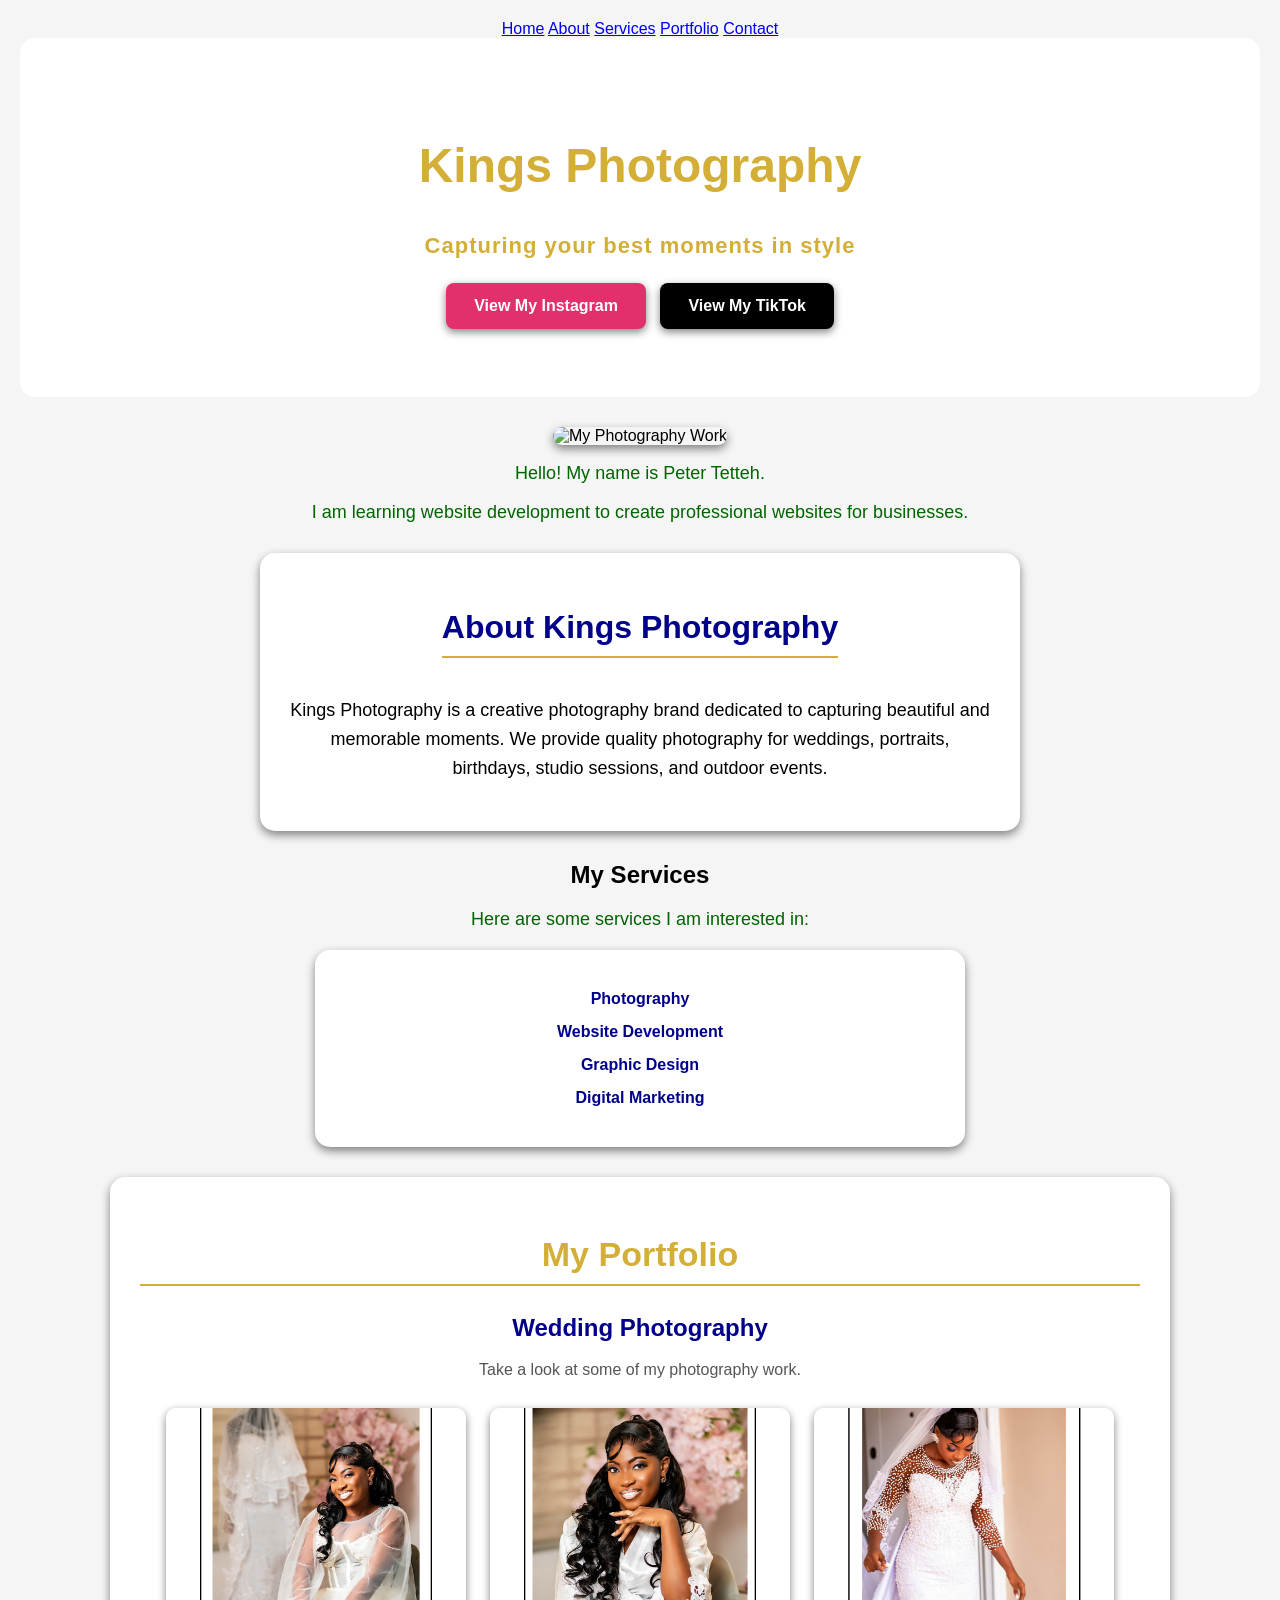
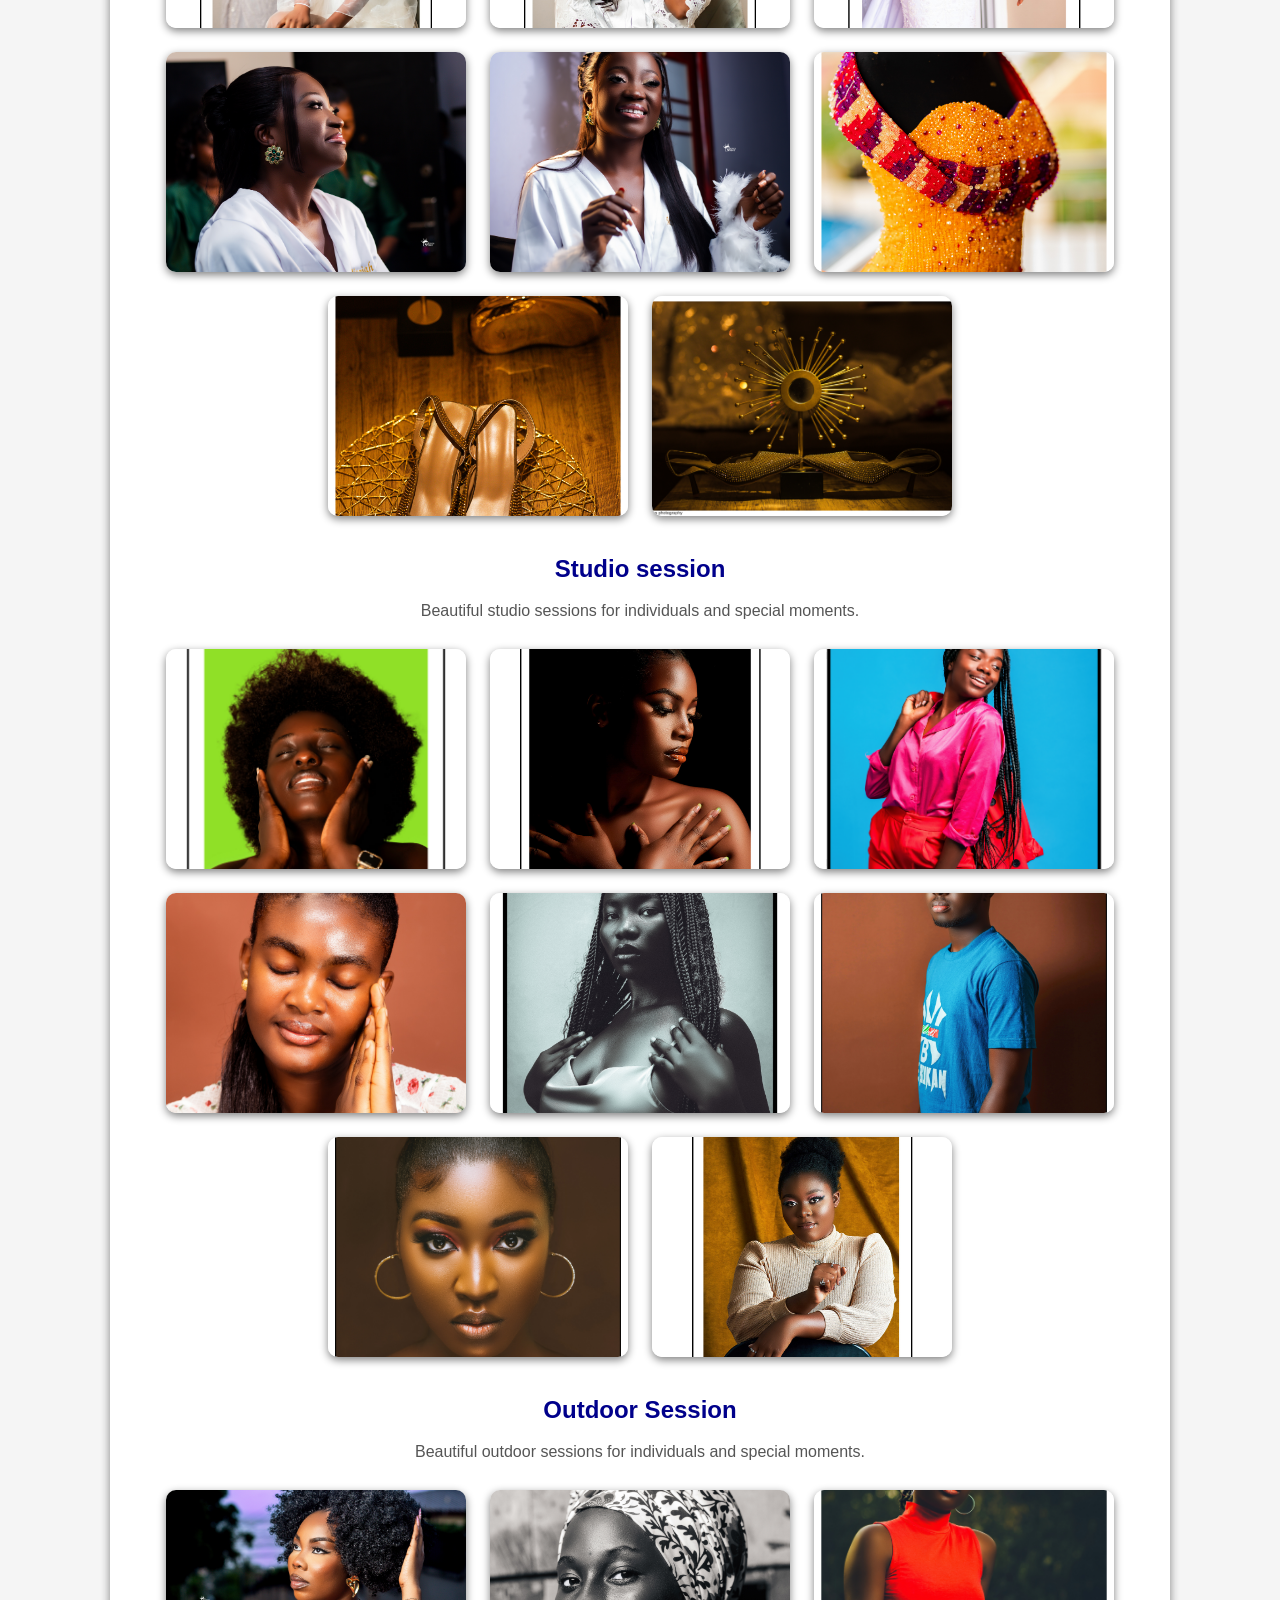
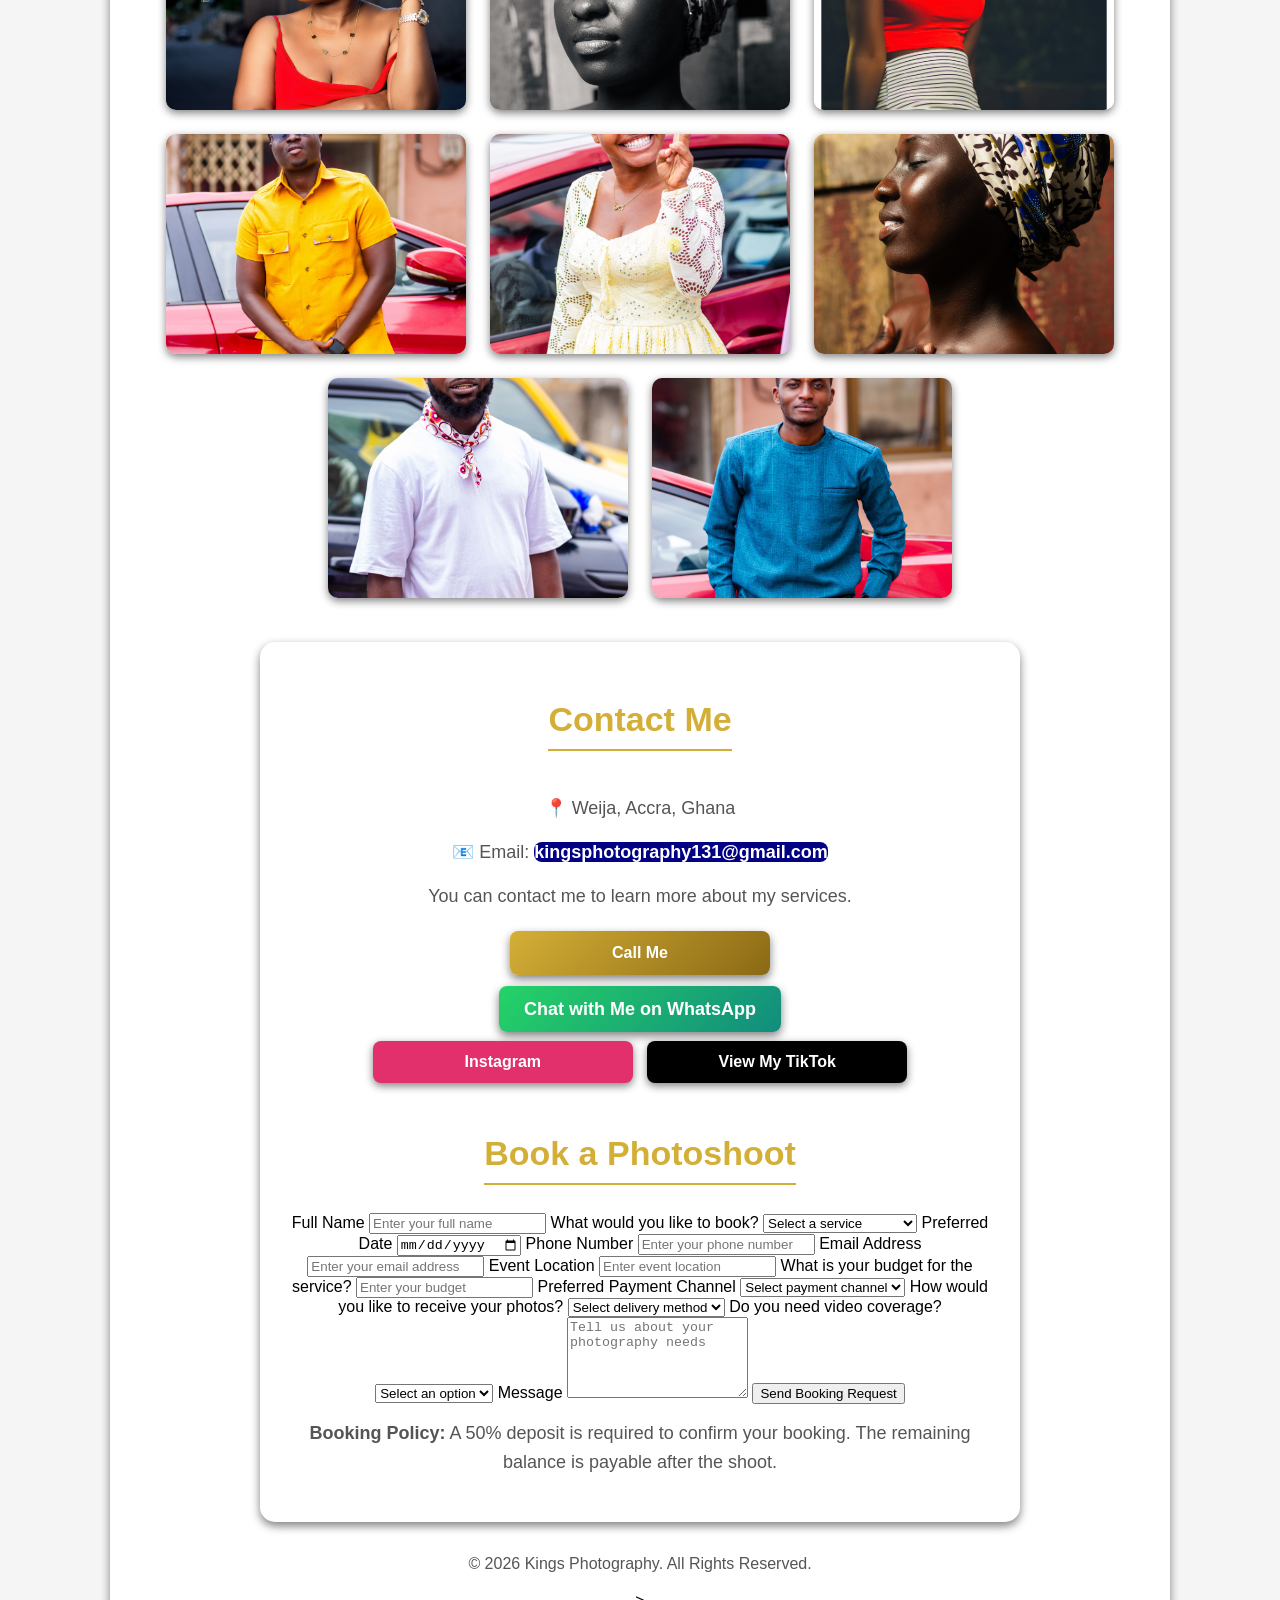
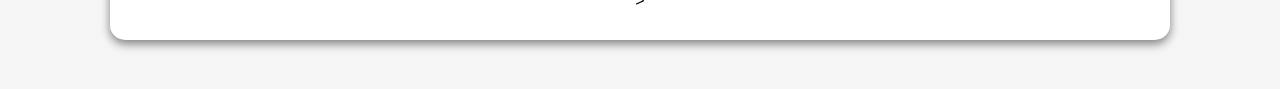
==== commit 214d172a: "Update index.html" ====
--- a/index.html
+++ b/index.html
@@ -264,7 +264,17 @@
 });
 </script>
 </body>
+   <script>
+document.querySelectorAll("img, a").forEach((item) => {
+    const attribute = item.tagName === "IMG" ? "src" : "href";
+    const path = item.getAttribute(attribute);
+
+    if (path && /^images\/\d+\.jpg$/.test(path)) {
+        item.setAttribute(attribute, path.replace("images/", ""));
+    }
+});
+</script>
 <footer>
     <p>© 2026 Kings Photography. All Rights Reserved.</p>
 </footer>>
-</html>+</html>
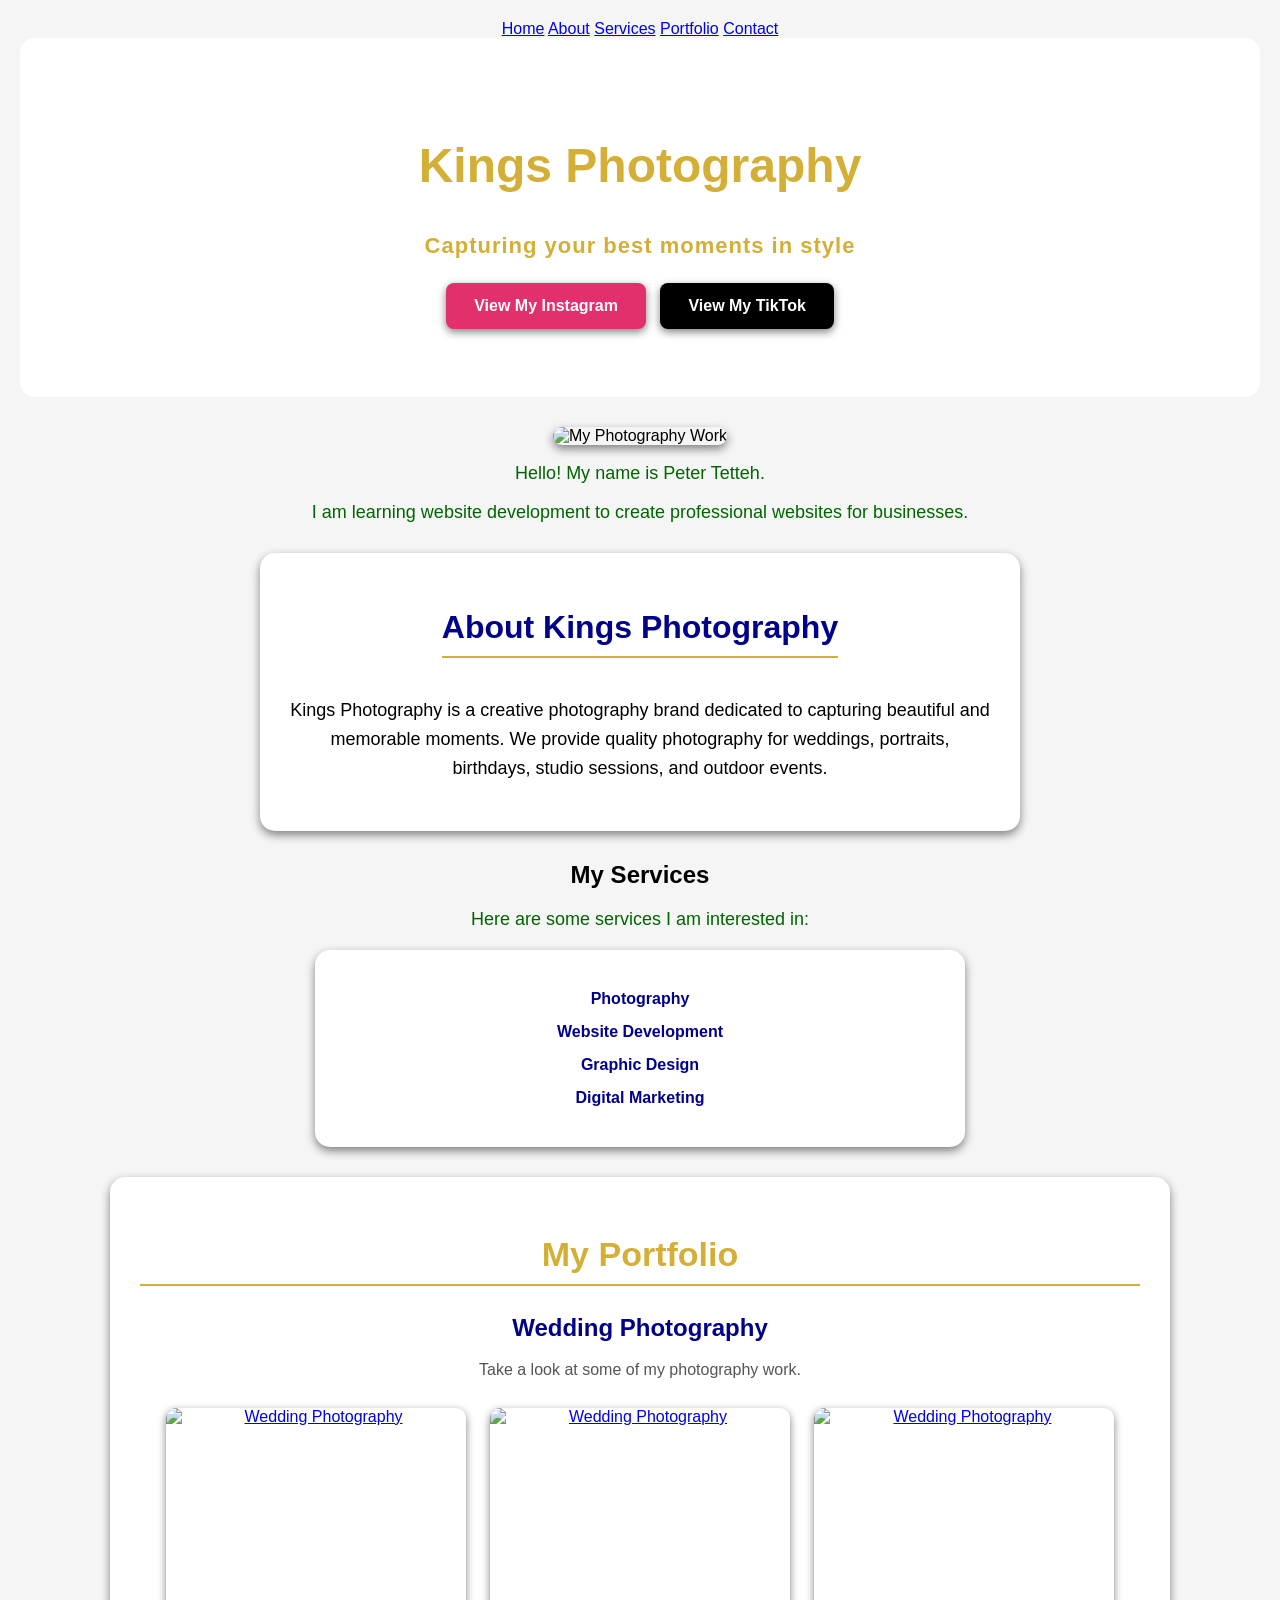
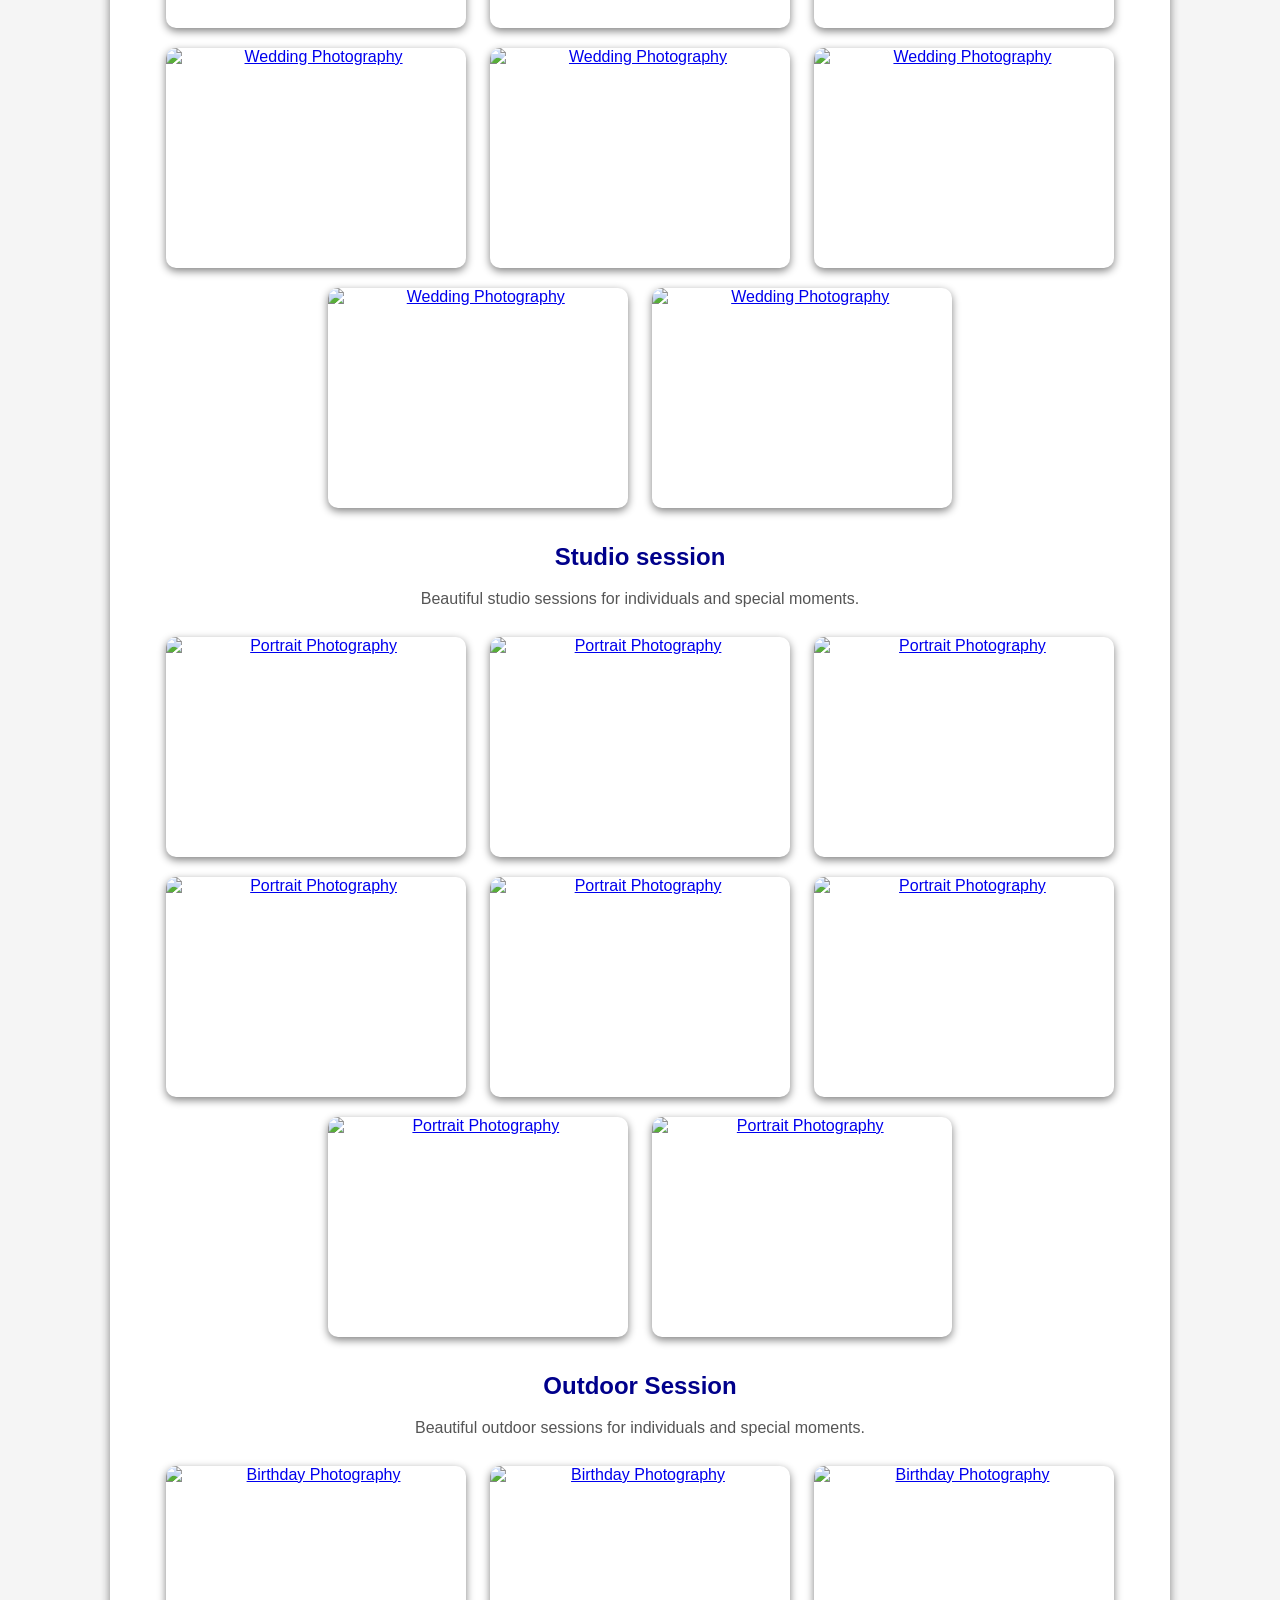
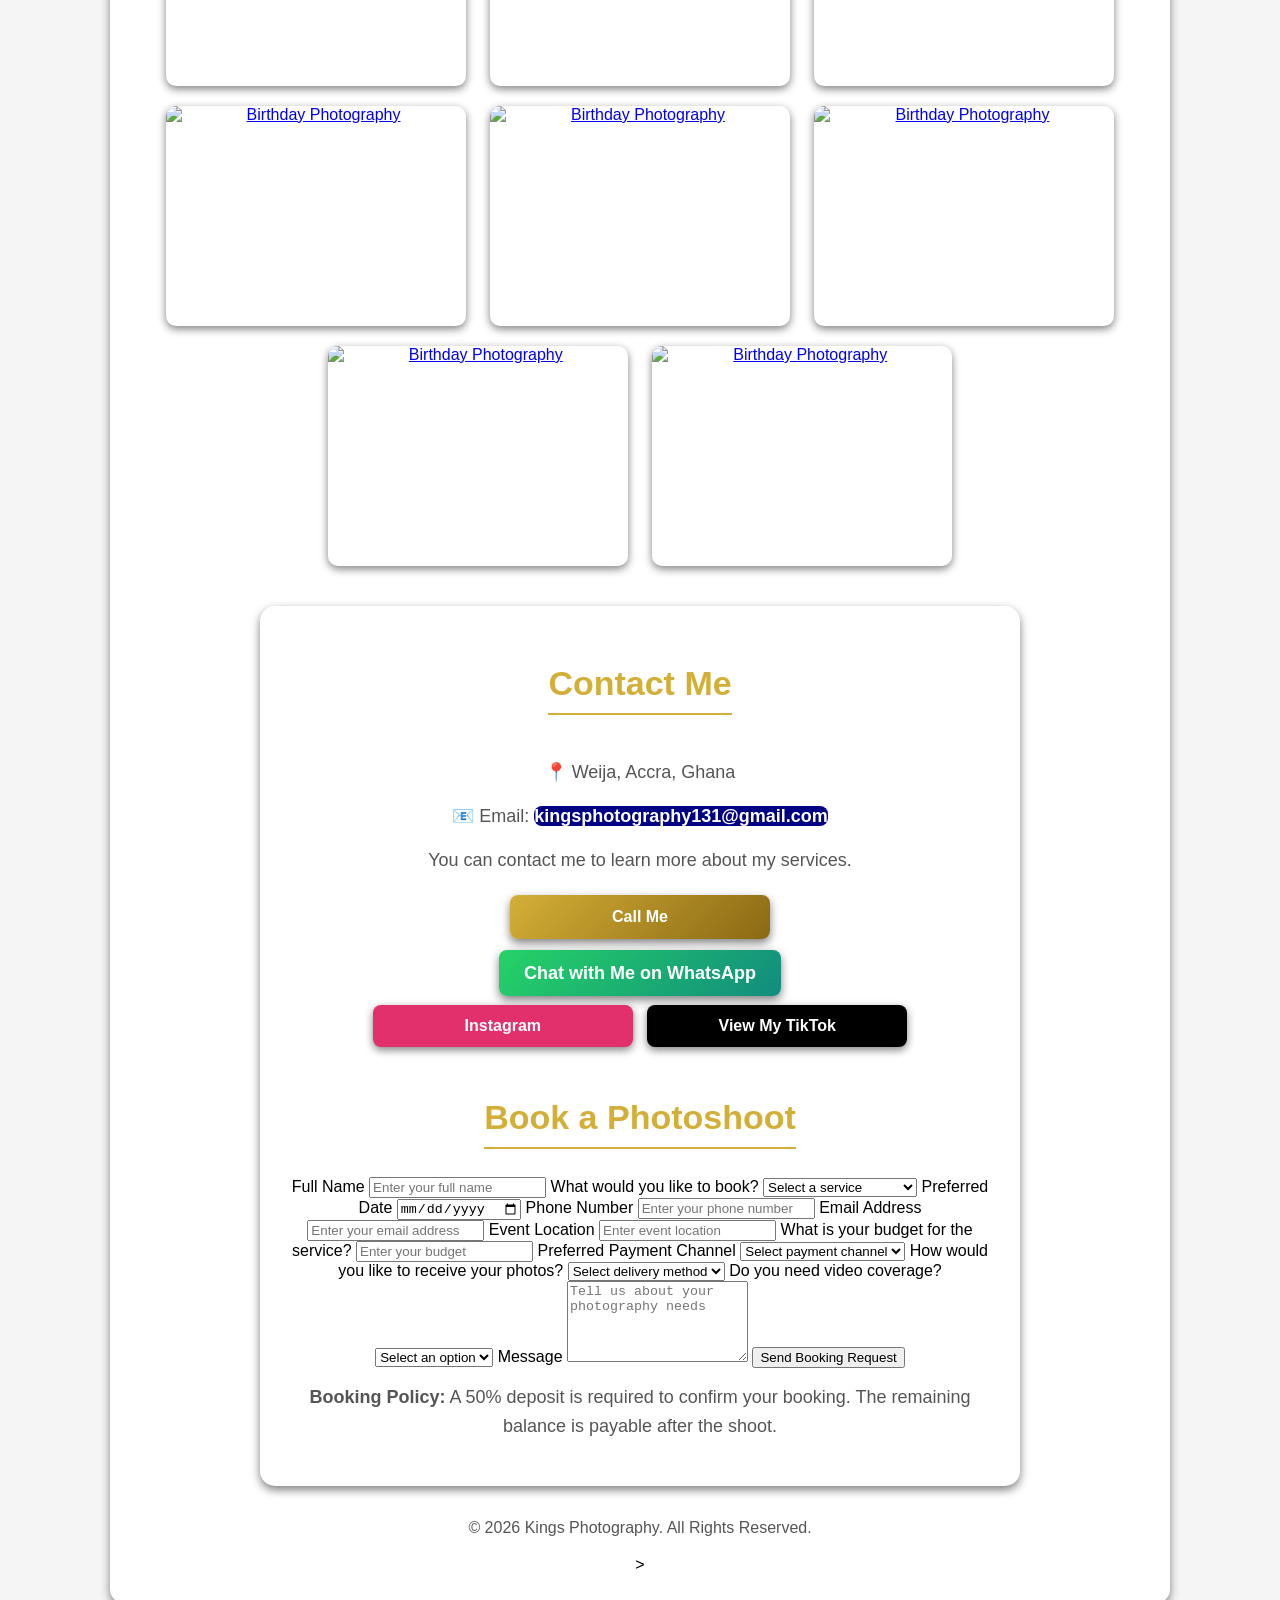
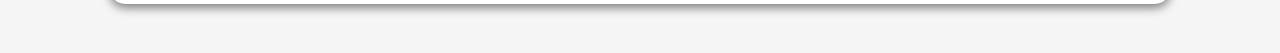
==== commit cc743d72: "Fix HTML structure and clean up formatting" ====
--- a/index.html
+++ b/index.html
@@ -264,15 +264,6 @@
 });
 </script>
 </body>
-   <script>
-document.querySelectorAll("img, a").forEach((item) => {
-    const attribute = item.tagName === "IMG" ? "src" : "href";
-    const path = item.getAttribute(attribute);
-
-    if (path && /^images\/\d+\.jpg$/.test(path)) {
-        item.setAttribute(attribute, path.replace("images/", ""));
-    }
-});
 </script>
 <footer>
     <p>© 2026 Kings Photography. All Rights Reserved.</p>
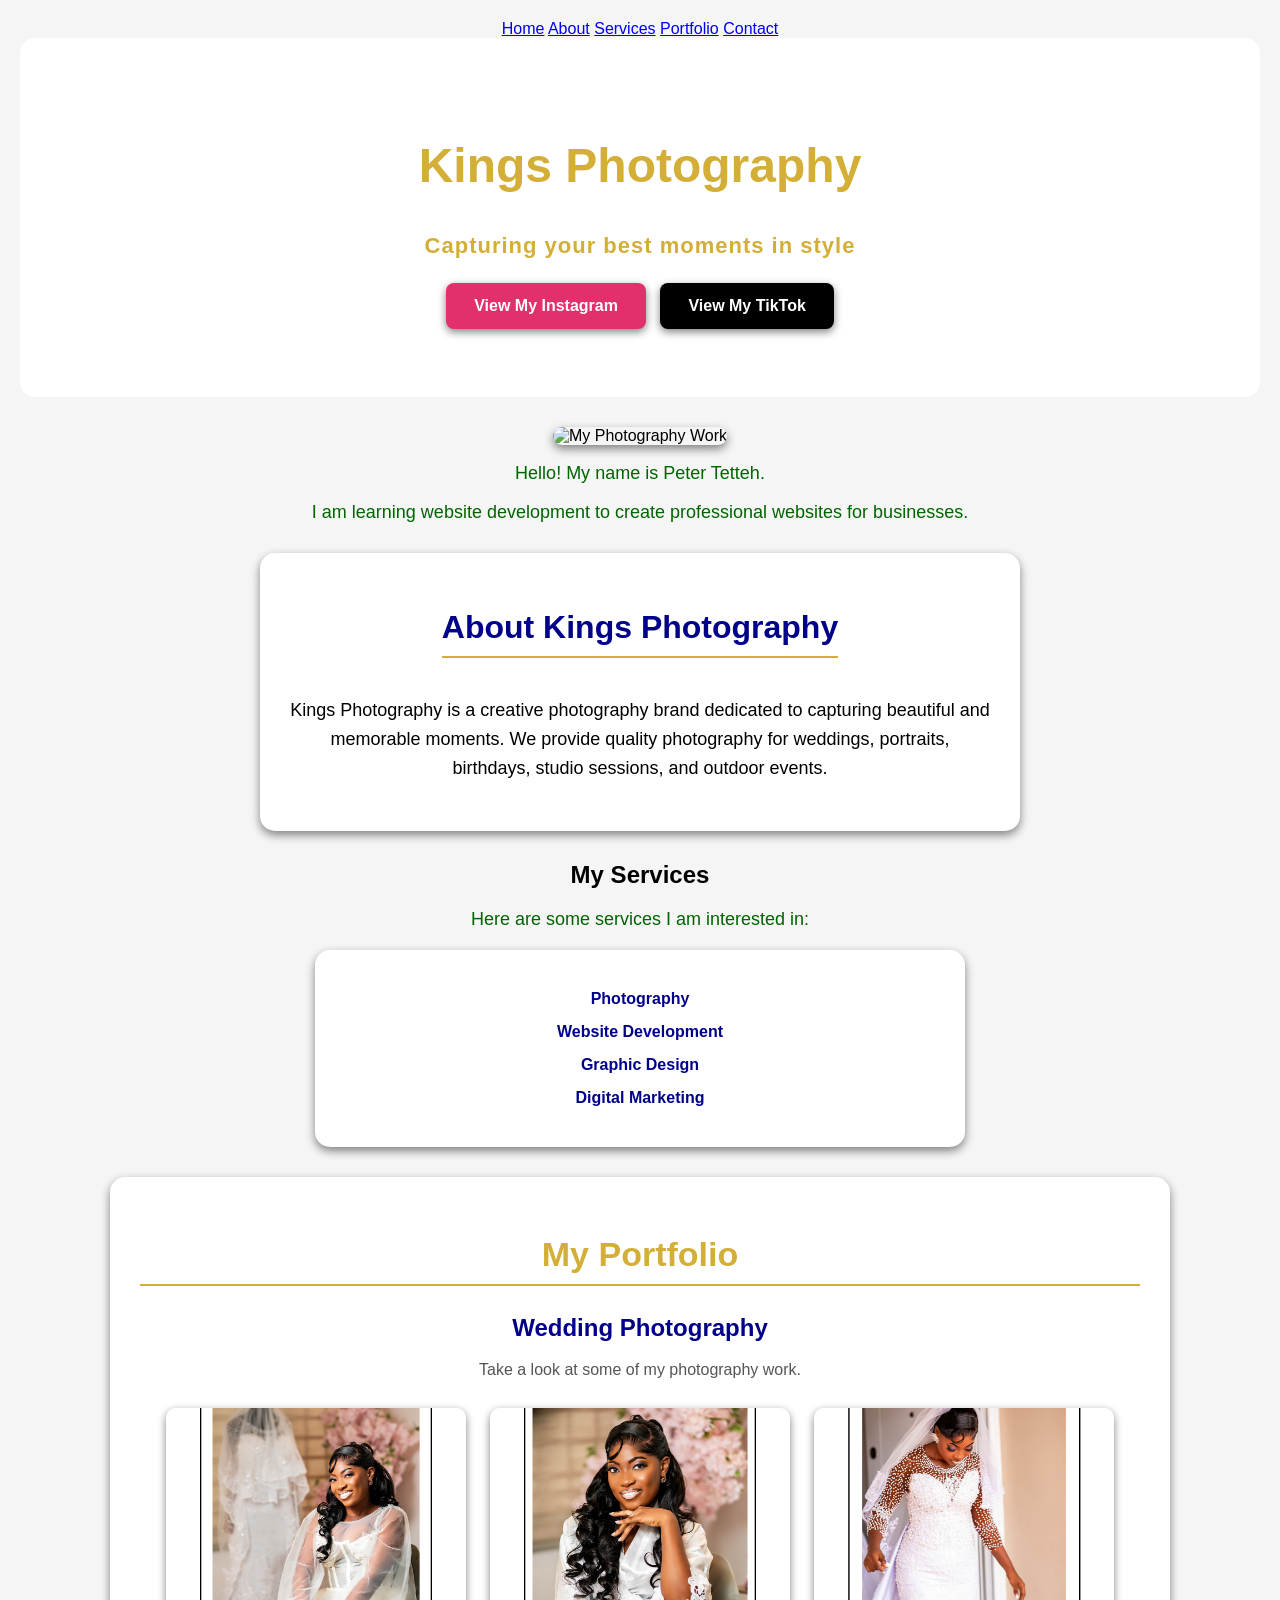
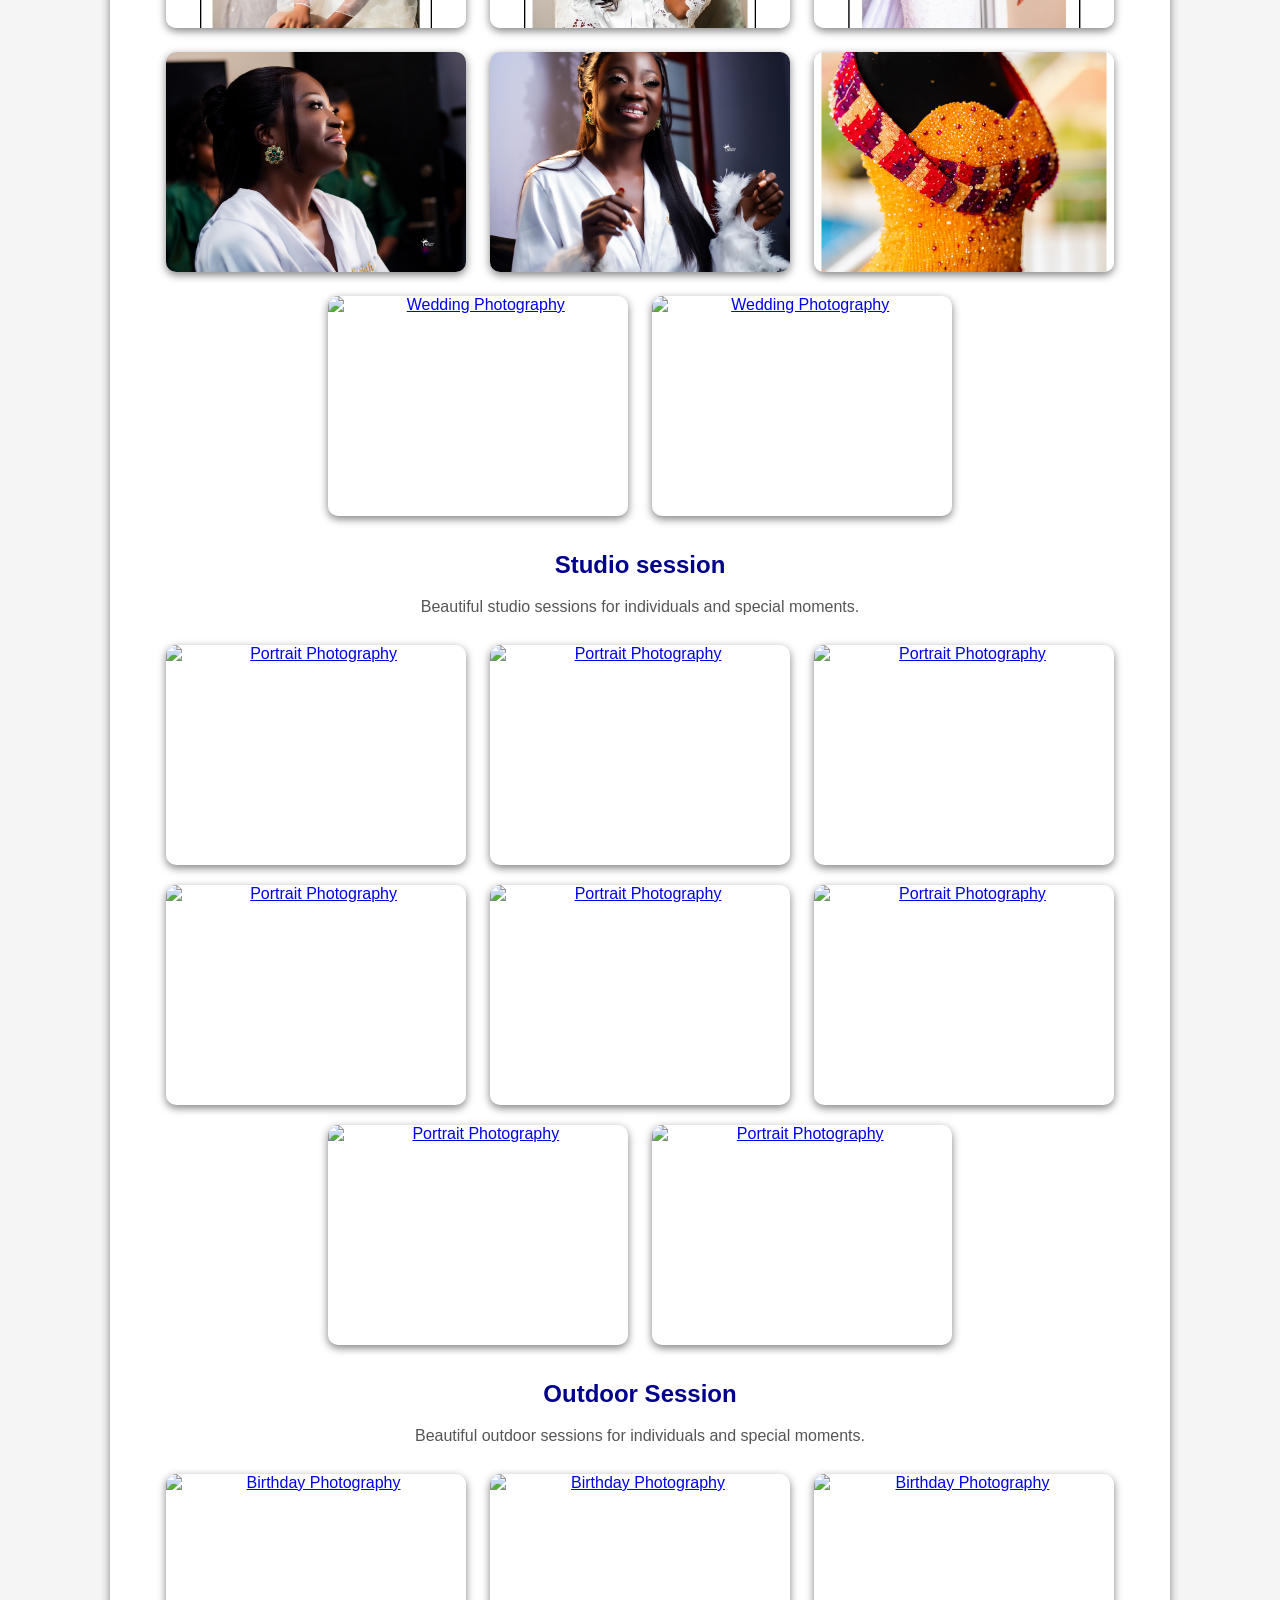
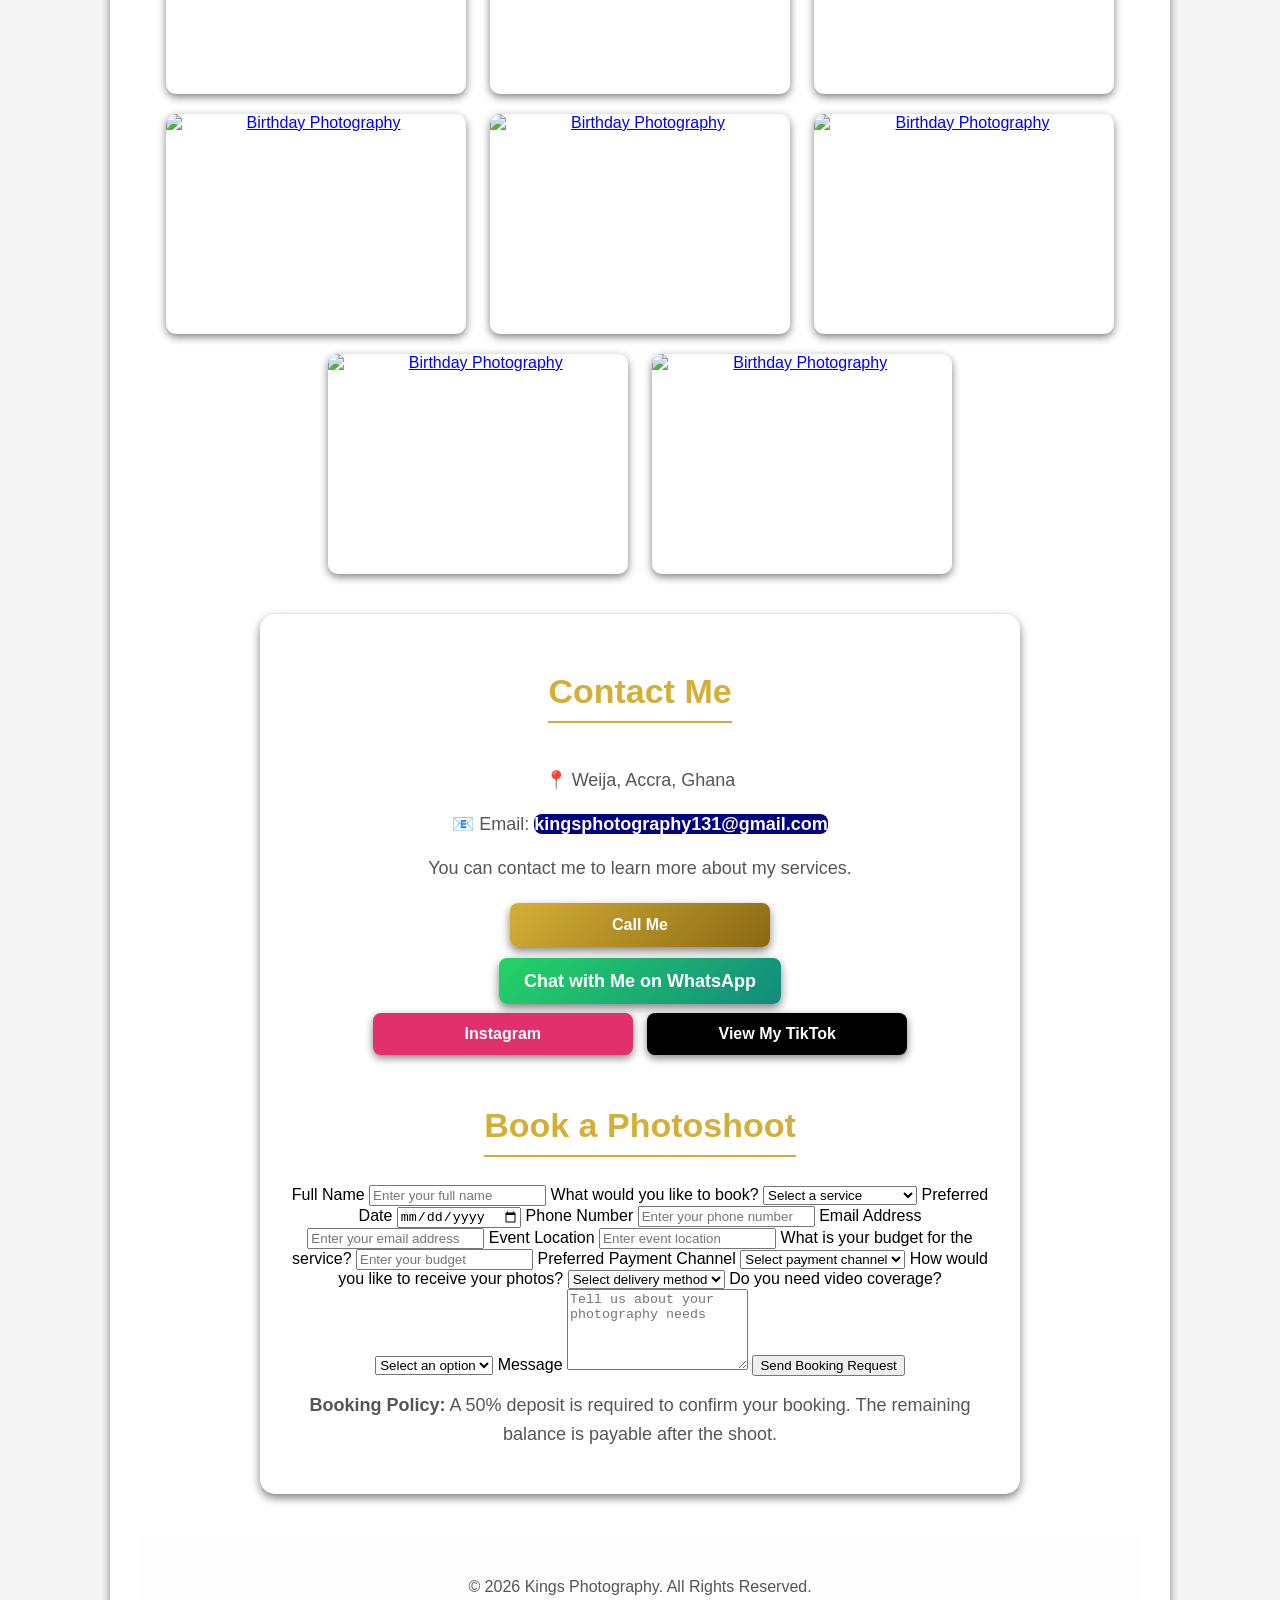
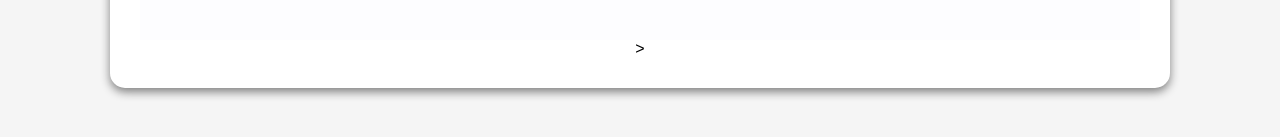
==== commit ef5b218e: "Add files via upload" ====
--- a/index.html
+++ b/index.html
@@ -62,23 +62,23 @@
     <h3>Wedding Photography</h3>
     <p>Take a look at some of my photography work.</p>
 
-   <a href="images/1.jpg" target="_blank">
-    <img src="images/1.jpg" alt="Wedding Photography">
-</a>
-<a href="images/2.jpg" target="_blank">
-    <img src="images/2.jpg" alt="Wedding Photography">
-</a>
-<a href="images/3.jpg" target="_blank">
-    <img src="images/3.jpg" alt="Wedding Photography">
-</a>
-<a href="images/4.jpg" target="_blank">
-    <img src="images/4.jpg" alt="Wedding Photography">
-</a>
-<a href="images/5.jpg" target="_blank">
-    <img src="images/5.jpg" alt="Wedding Photography">
-</a>
-<a href="images/6.jpg" target="_blank">
-    <img src="images/6.jpg" alt="Wedding Photography">
+   <a href="1.jpg" target="_blank">
+    <img src="1.jpg" alt="Wedding Photography">
+</a>
+<a href="2.jpg" target="_blank">
+    <img src="2.jpg" alt="Wedding Photography">
+</a>
+<a href="3.jpg" target="_blank">
+    <img src="3.jpg" alt="Wedding Photography">
+</a>
+<a href="4.jpg" target="_blank">
+    <img src="4.jpg" alt="Wedding Photography">
+</a>
+<a href="5.jpg" target="_blank">
+    <img src="5.jpg" alt="Wedding Photography">
+</a>
+<a href="6.jpg" target="_blank">
+    <img src="6.jpg" alt="Wedding Photography">
 </a>
 <a href="images/7.jpg" target="_blank">
     <img src="images/7.jpg" alt="Wedding Photography">
@@ -263,9 +263,9 @@
     window.open("https://wa.me/233594600784?text=" + whatsappMessage, "_blank");
 });
 </script>
+
 </body>
-</script>
 <footer>
     <p>© 2026 Kings Photography. All Rights Reserved.</p>
 </footer>>
-</html>
+</html>
--- a/style.css
+++ b/style.css
@@ -240,7 +240,7 @@
 .contact a[href^="mailto"] {
     background-color: #020083;
     color: white;
-
+}
 /* Footer */
 footer {
     margin-top: 40px;
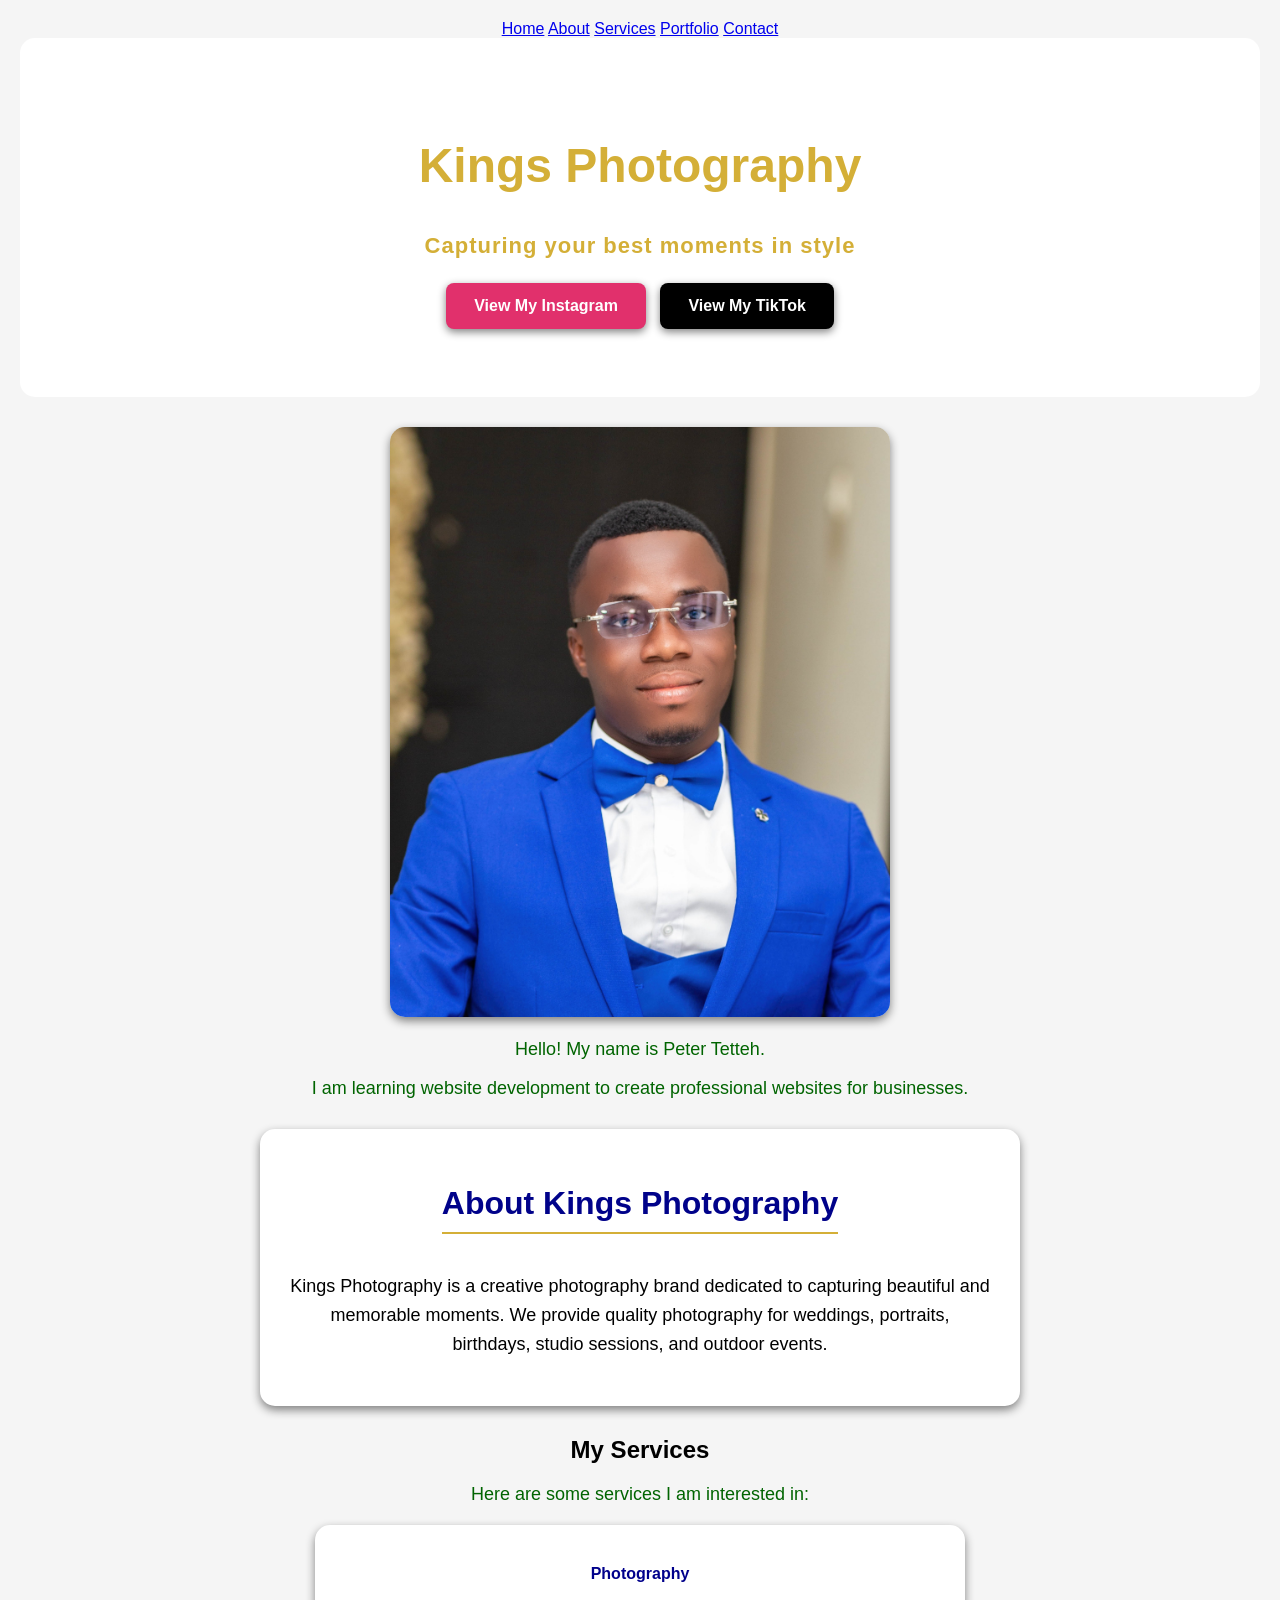
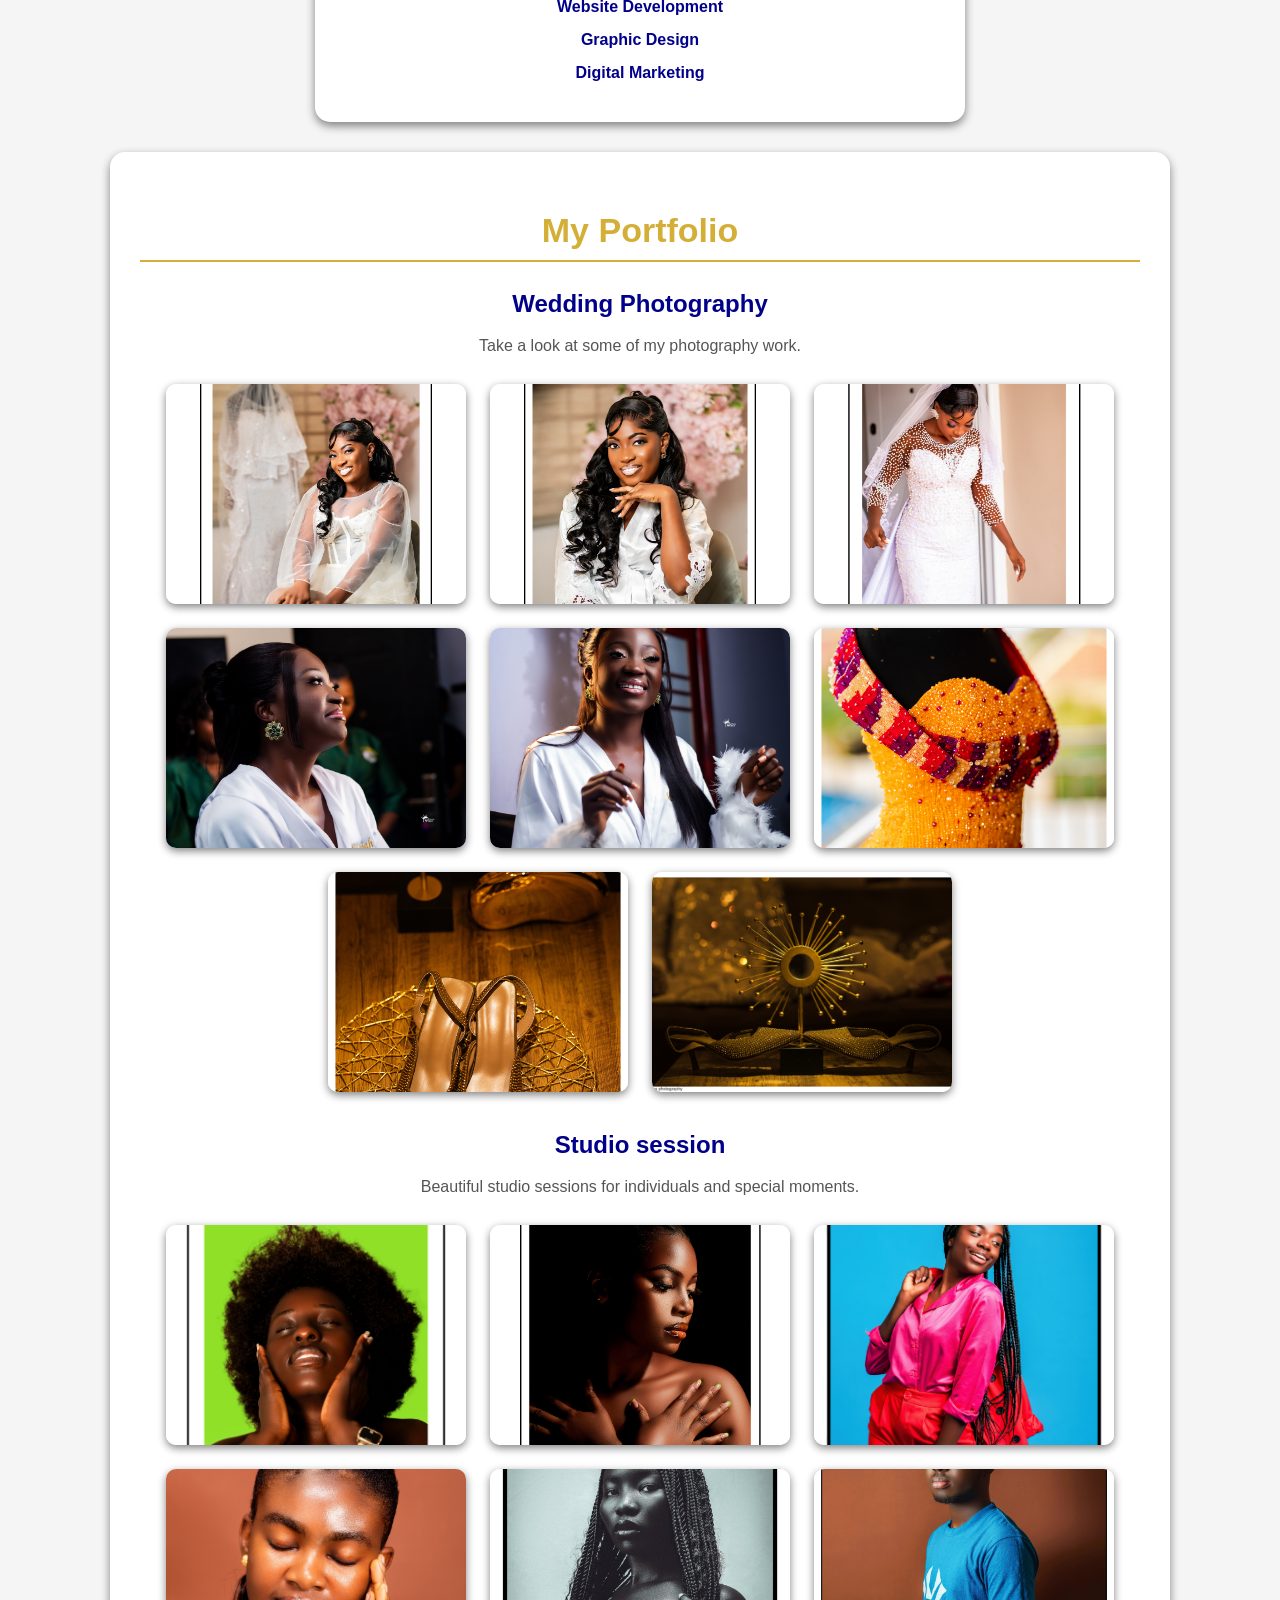
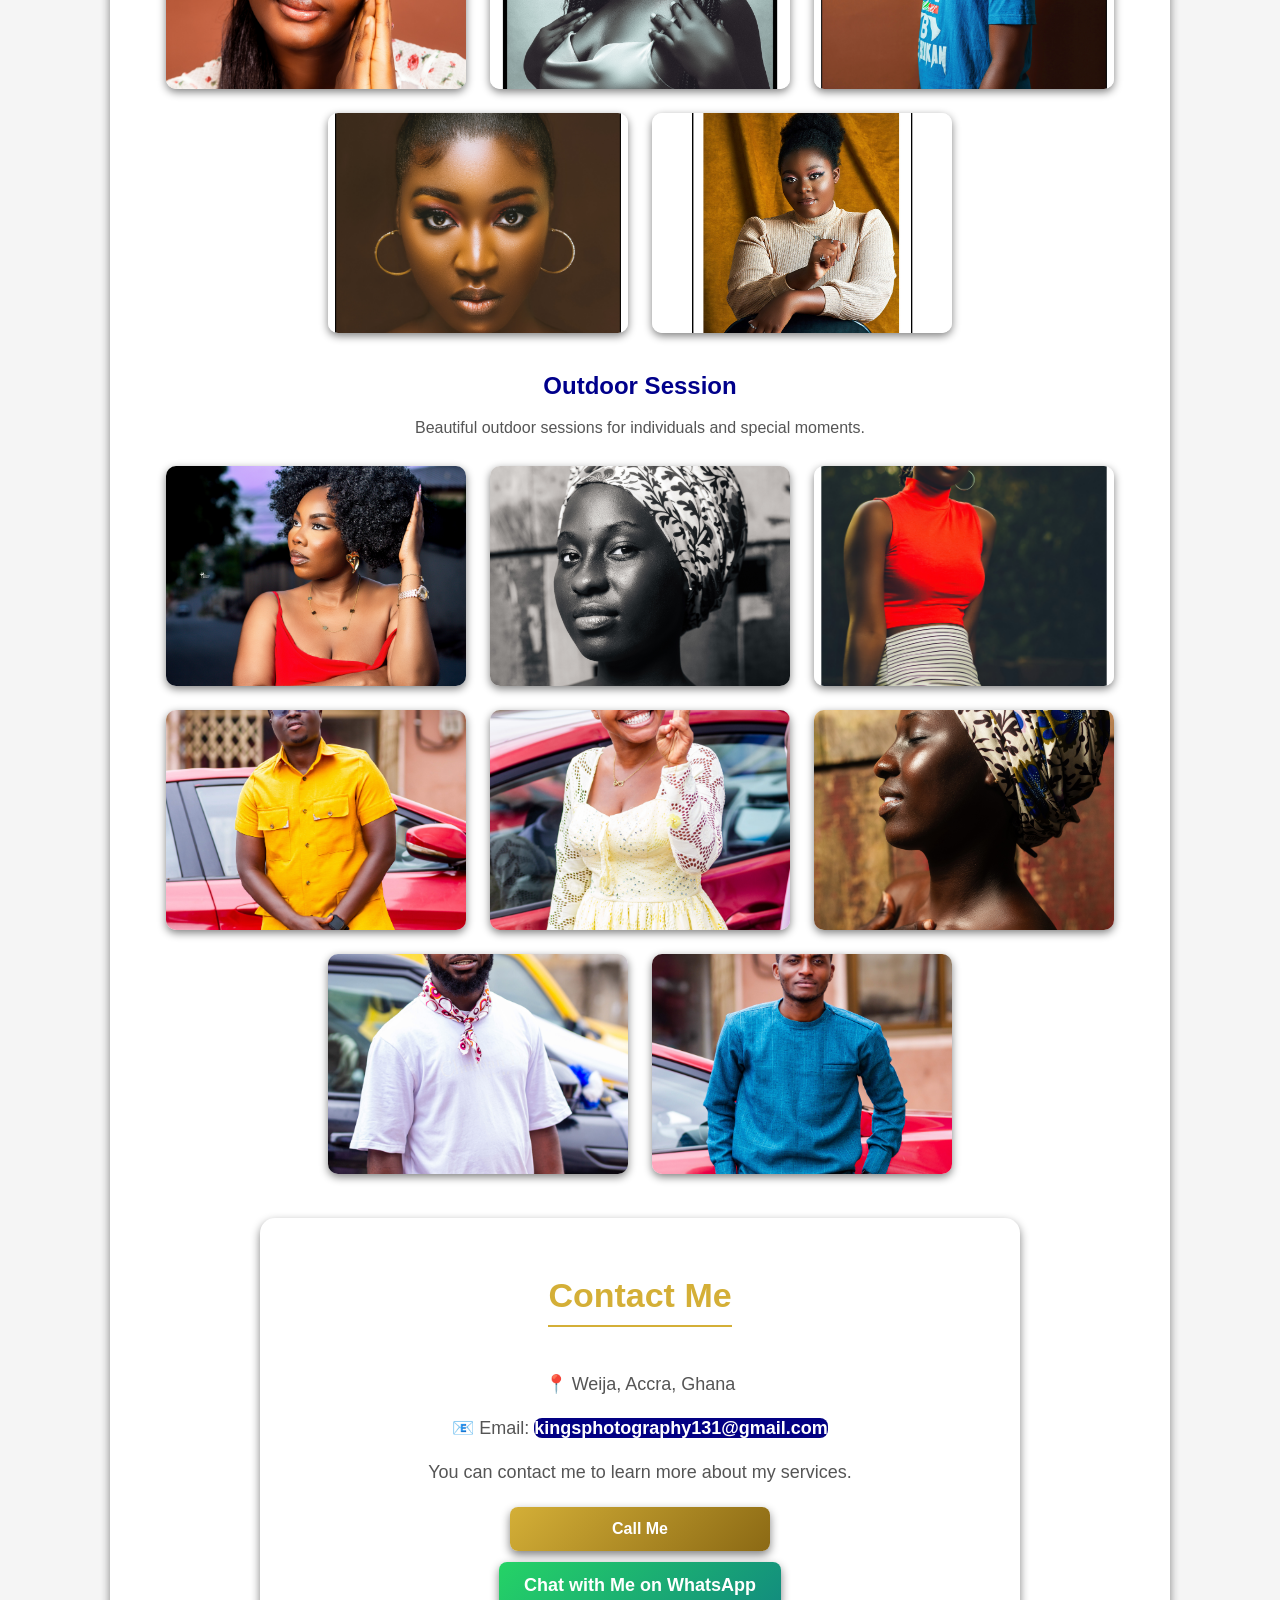
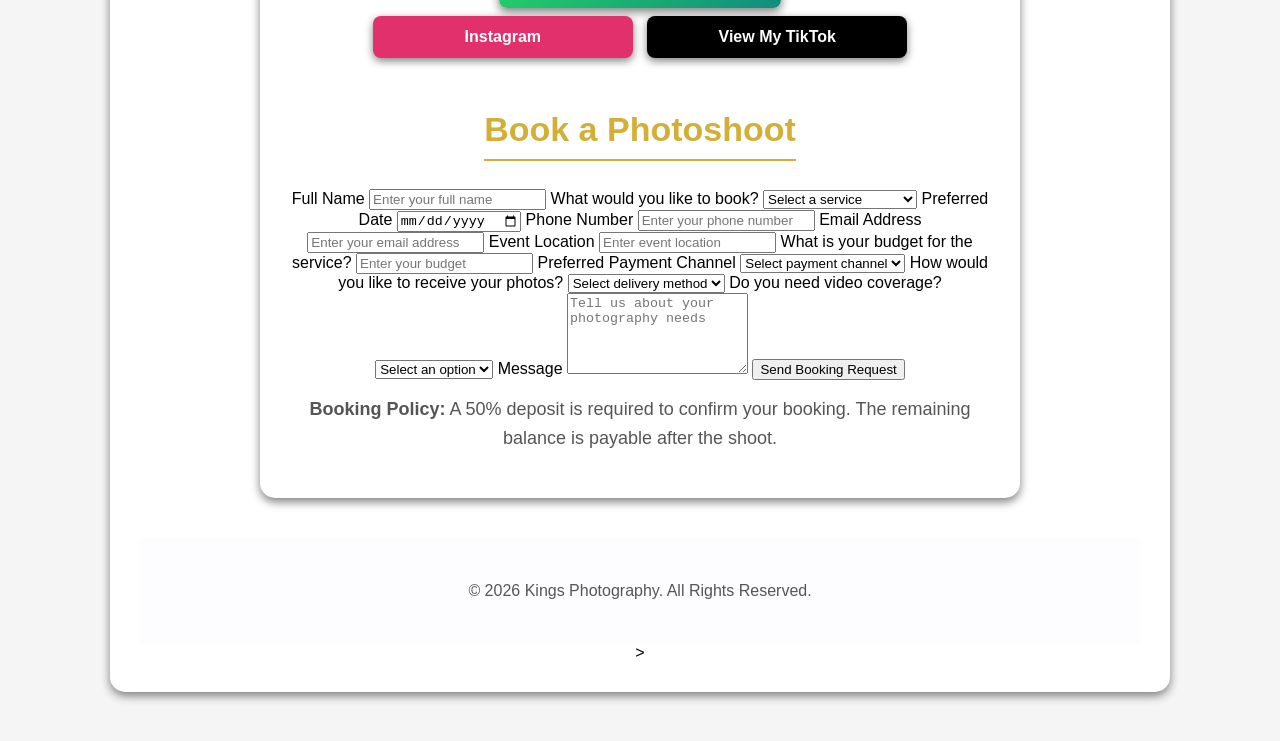
==== commit f46e3823: "Add files via upload" ====
--- a/index.html
+++ b/index.html
@@ -28,7 +28,7 @@
 </section>
 
 
-    <img src="images/my photo.jpg" alt="My Photography Work" width="500">
+    <img src="my photo.jpg" alt="My Photography Work" width="500">
 
     <p>Hello! My name is Peter Tetteh.</p>
 
@@ -80,65 +80,65 @@
 <a href="6.jpg" target="_blank">
     <img src="6.jpg" alt="Wedding Photography">
 </a>
-<a href="images/7.jpg" target="_blank">
-    <img src="images/7.jpg" alt="Wedding Photography">
-</a>
-<a href="images/8.jpg" target="_blank">
-    <img src="images/8.jpg" alt="Wedding Photography">
+<a href="7.jpg" target="_blank">
+    <img src="7.jpg" alt="Wedding Photography">
+</a>
+<a href="8.jpg" target="_blank">
+    <img src="8.jpg" alt="Wedding Photography">
 </a>
 
 <h3>Studio session</h3>
 <p>Beautiful studio sessions for individuals and special moments.</p>
-<a href="images/9.jpg" target="_blank">
-    <img src="images/9.jpg" alt="Portrait Photography">
-</a>
-<a href="images/10.jpg" target="_blank">
-    <img src="images/10.jpg" alt="Portrait Photography">
-</a>
-<a href="images/11.jpg" target="_blank">
-    <img src="images/11.jpg" alt="Portrait Photography">
-</a>
-<a href="images/12.jpg" target="_blank">
-    <img src="images/12.jpg" alt="Portrait Photography">
-</a>
-<a href="images/13.jpg" target="_blank">
-    <img src="images/13.jpg" alt="Portrait Photography">
-</a>
-<a href="images/14.jpg" target="_blank">
-    <img src="images/14.jpg" alt="Portrait Photography">
-</a>
-<a href="images/15.jpg" target="_blank">
-    <img src="images/15.jpg" alt="Portrait Photography">
-</a>
-<a href="images/16.jpg" target="_blank">
-    <img src="images/16.jpg" alt="Portrait Photography">
+<a href="9.jpg" target="_blank">
+    <img src="9.jpg" alt="Portrait Photography">
+</a>
+<a href="10.jpg" target="_blank">
+    <img src="10.jpg" alt="Portrait Photography">
+</a>
+<a href="11.jpg" target="_blank">
+    <img src="11.jpg" alt="Portrait Photography">
+</a>
+<a href="12.jpg" target="_blank">
+    <img src="12.jpg" alt="Portrait Photography">
+</a>
+<a href="13.jpg" target="_blank">
+    <img src="13.jpg" alt="Portrait Photography">
+</a>
+<a href="14.jpg" target="_blank">
+    <img src="14.jpg" alt="Portrait Photography">
+</a>
+<a href="15.jpg" target="_blank">
+    <img src="15.jpg" alt="Portrait Photography">
+</a>
+<a href="16.jpg" target="_blank">
+    <img src="16.jpg" alt="Portrait Photography">
 </a>
 
 <h3>Outdoor Session</h3>
 <p>Beautiful outdoor sessions for individuals and special moments.</p>
-<a href="images/18.jpg" target="_blank">
-    <img src="images/18.jpg" alt="Birthday Photography">
-</a>
-<a href="images/19.jpg" target="_blank">
-    <img src="images/19.jpg" alt="Birthday Photography">
-</a>
-<a href="images/20.jpg" target="_blank">
-    <img src="images/20.jpg" alt="Birthday Photography">
-</a>
-<a href="images/21.jpg" target="_blank">
-    <img src="images/21.jpg" alt="Birthday Photography">
-</a>
-<a href="images/22.jpg" target="_blank">
-    <img src="images/22.jpg" alt="Birthday Photography">
-</a>
-<a href="images/23.jpg" target="_blank">
-    <img src="images/23.jpg" alt="Birthday Photography">
-</a>
-<a href="images/24.jpg" target="_blank">
-    <img src="images/24.jpg" alt="Birthday Photography">
-</a>
-<a href="images/25.jpg" target="_blank">
-    <img src="images/25.jpg" alt="Birthday Photography">
+<a href="18.jpg" target="_blank">
+    <img src="18.jpg" alt="Birthday Photography">
+</a>
+<a href="19.jpg" target="_blank">
+    <img src="19.jpg" alt="Birthday Photography">
+</a>
+<a href="20.jpg" target="_blank">
+    <img src="20.jpg" alt="Birthday Photography">
+</a>
+<a href="21.jpg" target="_blank">
+    <img src="21.jpg" alt="Birthday Photography">
+</a>
+<a href="22.jpg" target="_blank">
+    <img src="22.jpg" alt="Birthday Photography">
+</a>
+<a href="23.jpg" target="_blank">
+    <img src="23.jpg" alt="Birthday Photography">
+</a>
+<a href="24.jpg" target="_blank">
+    <img src="24.jpg" alt="Birthday Photography">
+</a>
+<a href="25.jpg" target="_blank">
+    <img src="25.jpg" alt="Birthday Photography">
 </a>
 
 
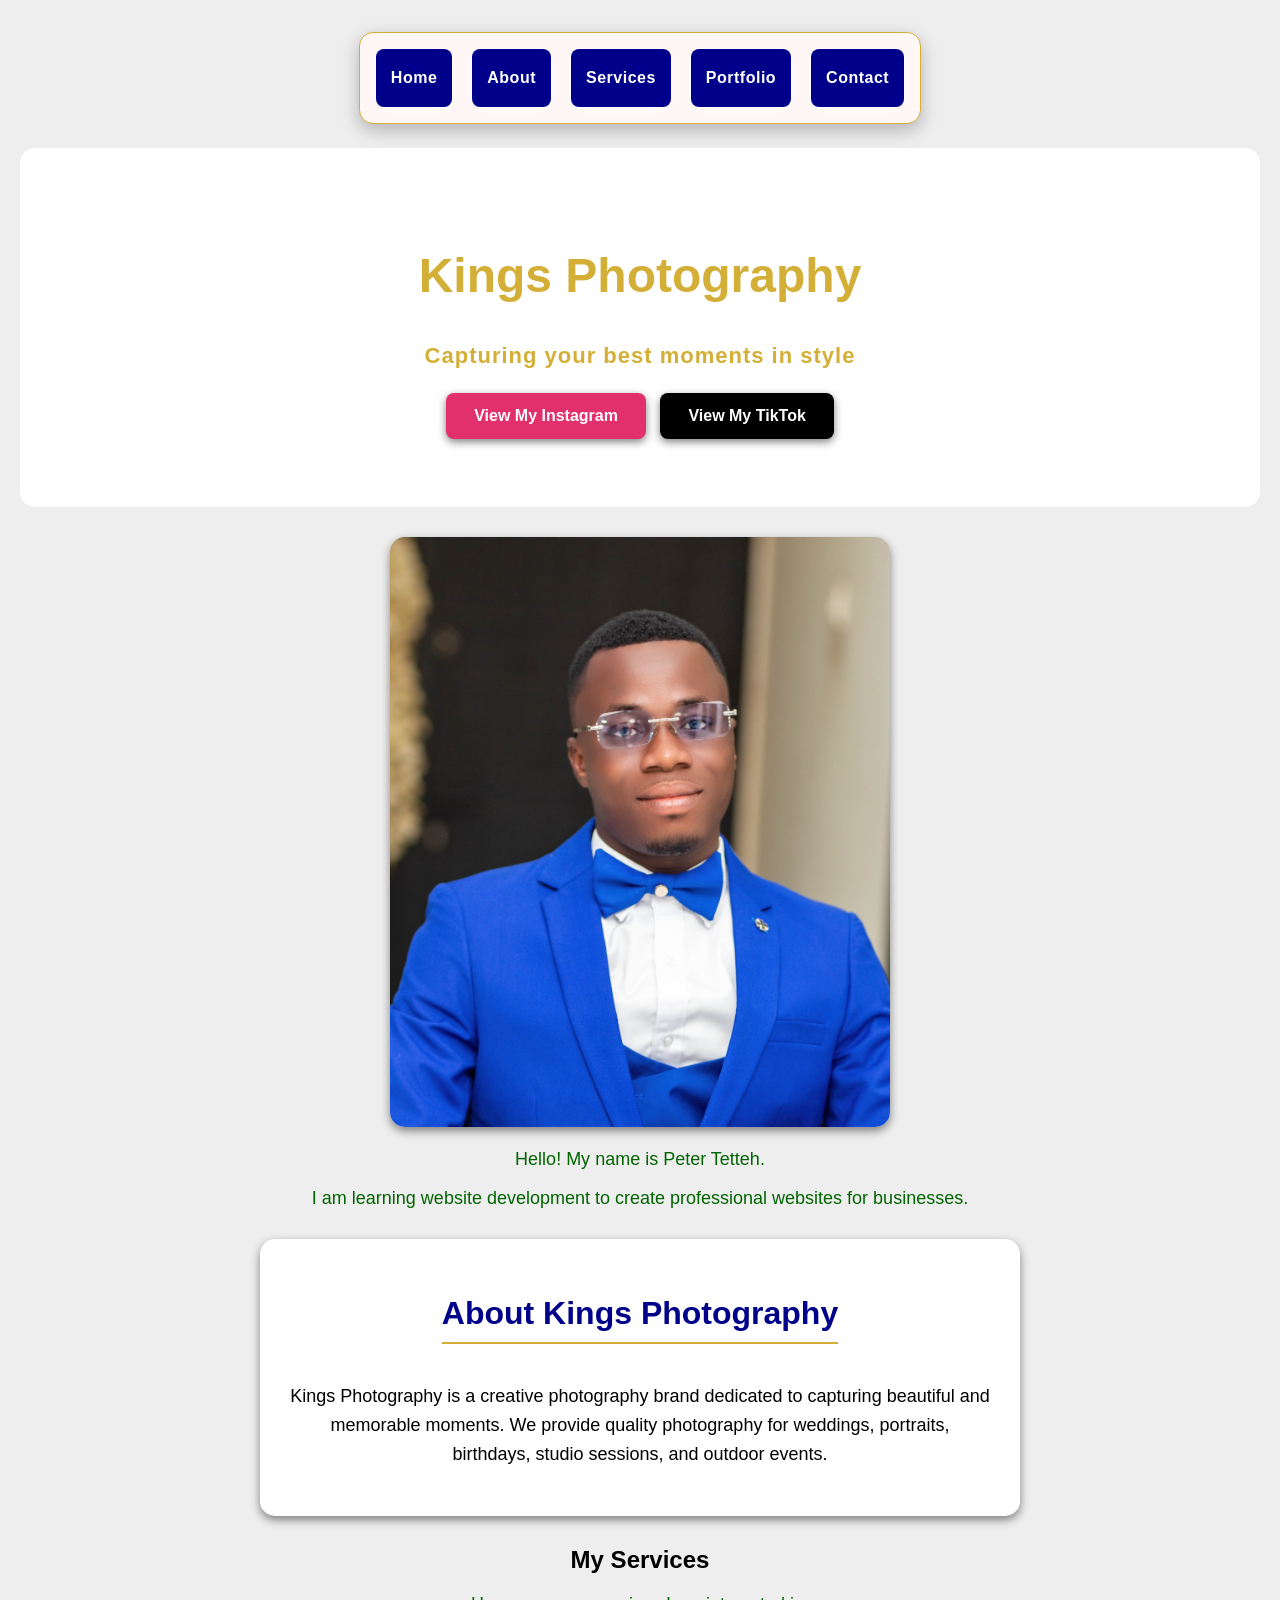
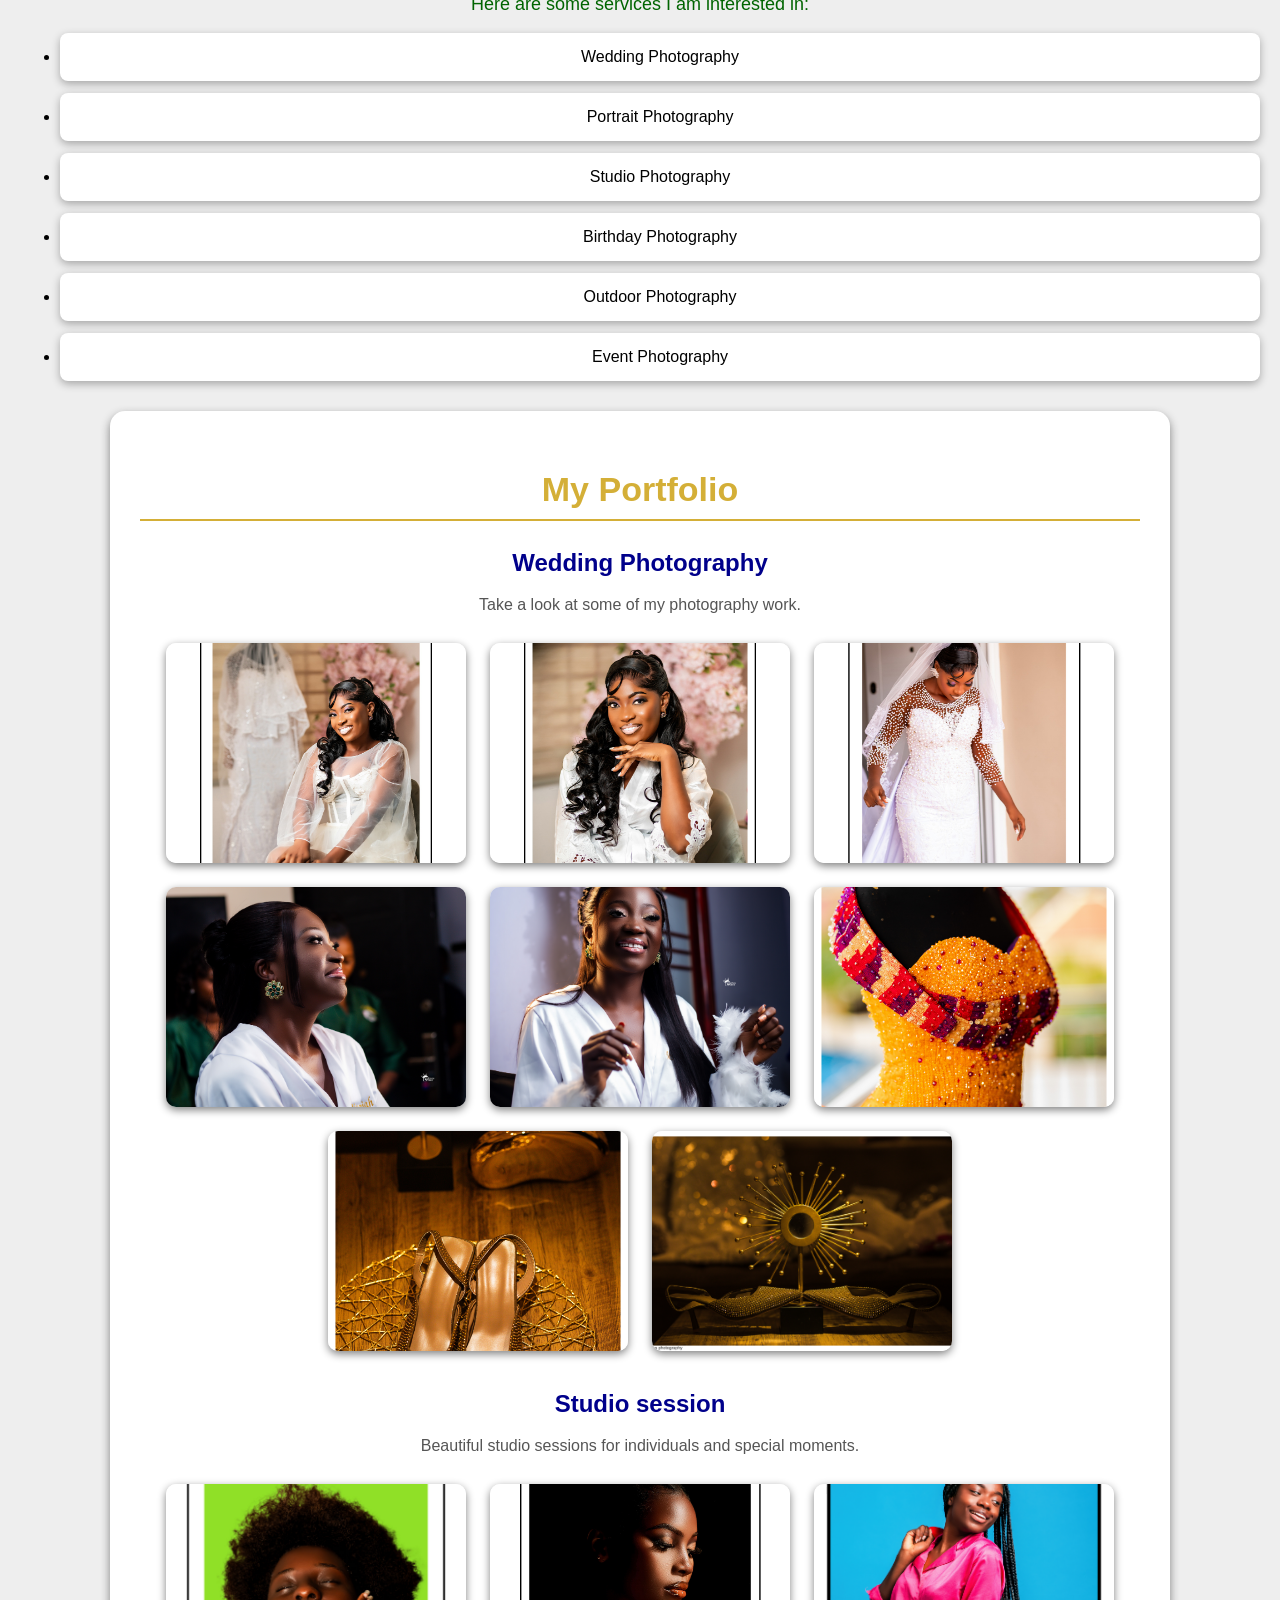
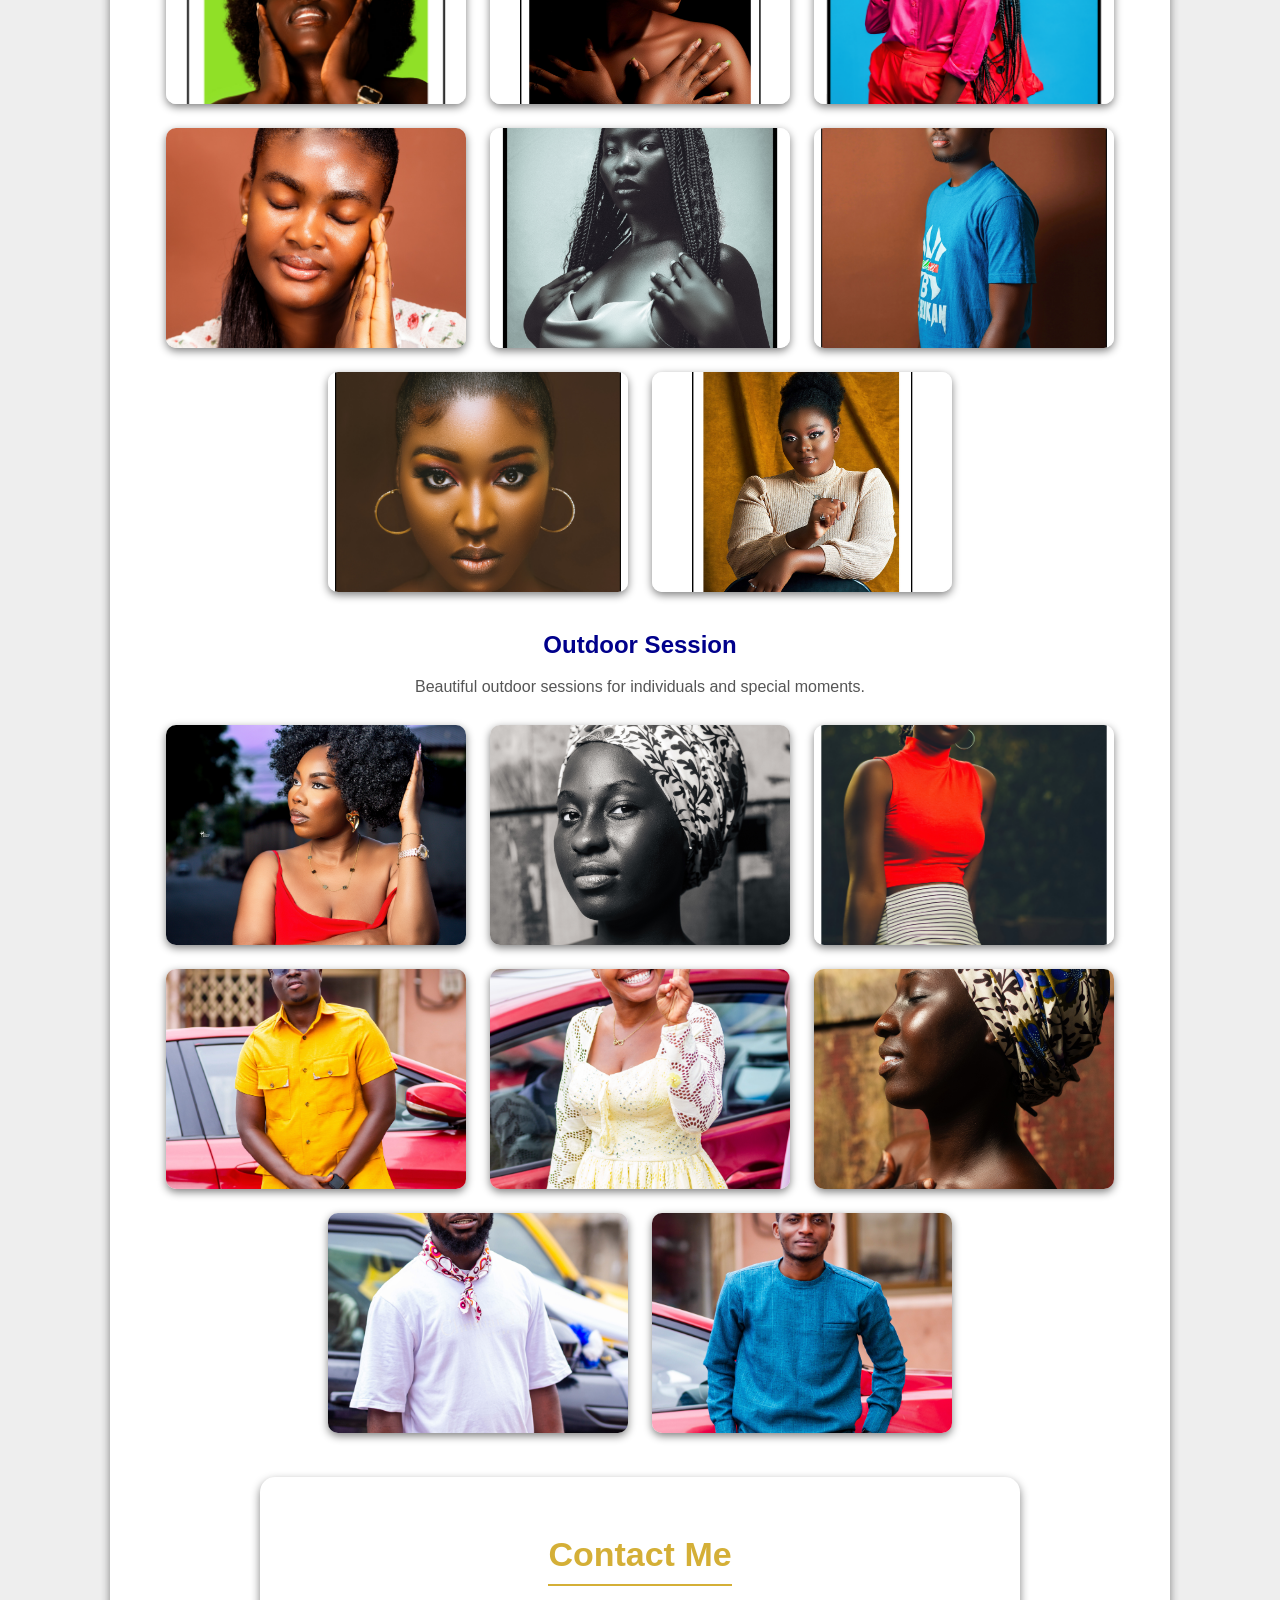
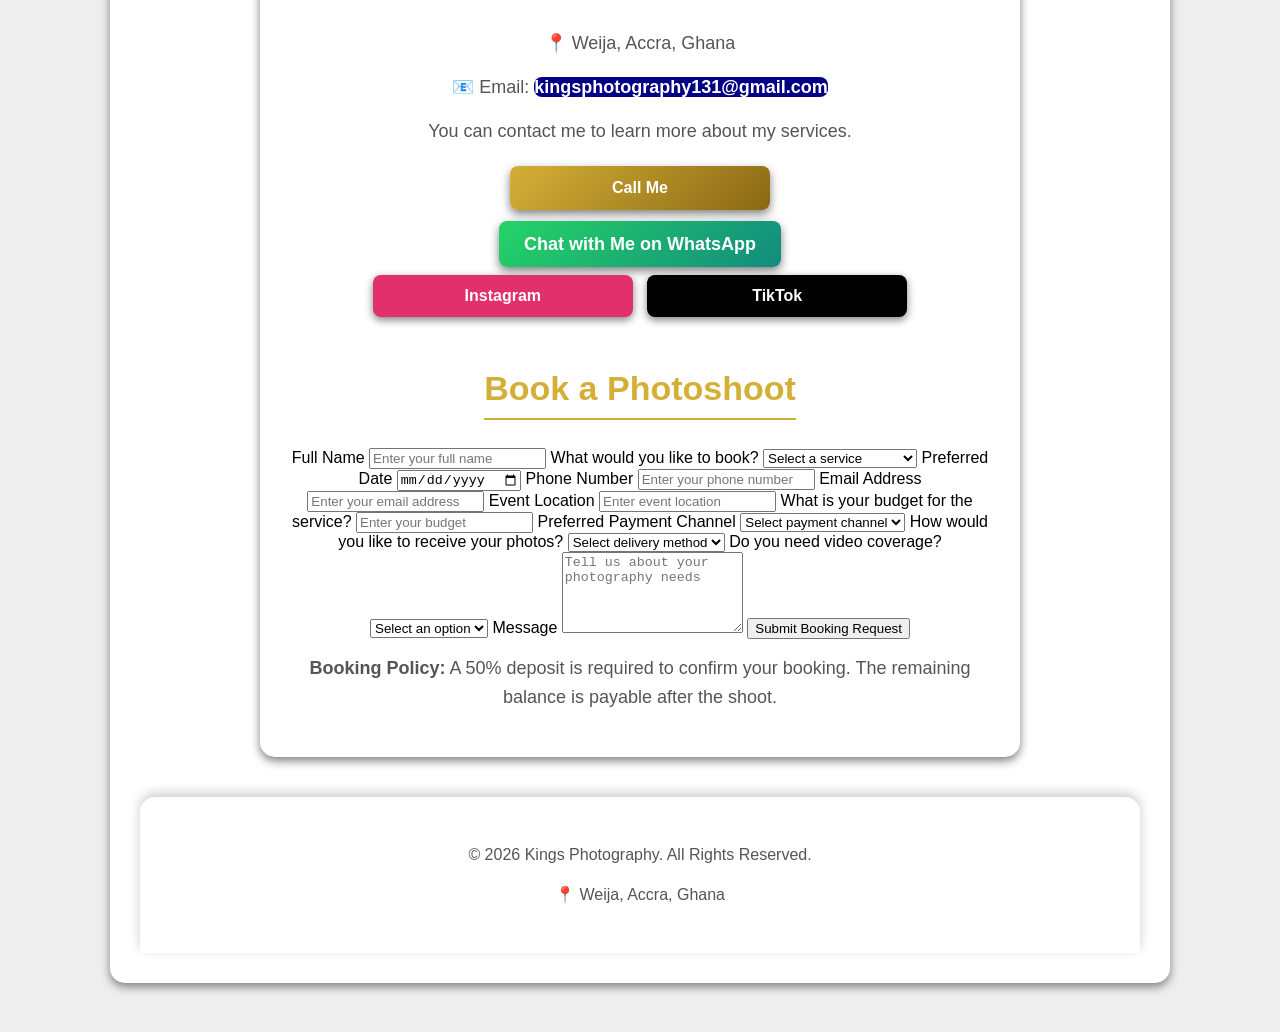
==== commit 813dbcb0: "Add files via upload" ====
--- a/index.html
+++ b/index.html
@@ -8,6 +8,7 @@
 
 <body>
 
+    <nav>
     <a href="#home">Home</a>
     <a href="#about">About</a>
     <a href="#services">Services</a>
@@ -51,10 +52,12 @@
     <p>Here are some services I am interested in:</p>
 
     <ul class="services" id="services">
-        <li>Photography</li>
-        <li>Website Development</li>
-        <li>Graphic Design</li>
-        <li>Digital Marketing</li>
+      <li>Wedding Photography</li>
+      <li>Portrait Photography</li>
+      <li>Studio Photography</li>
+      <li>Birthday Photography</li>
+      <li>Outdoor Photography</li>
+      <li>Event Photography</li>
     </ul>
 
   <section class="portfolio" id="portfolio">
@@ -155,13 +158,17 @@
   <a href="https://wa.me/233594600784">Chat with Me on WhatsApp</a>
 </p>
 </p>
-<a class="instagram" href="https://www.instagram.com/kings_photography.official">
-    Instagram
-</a>
-
-<a class="tiktok" href="https://www.tiktok.com/@kings_photography">
-    View My TikTok
-</a>
+<div class="social-buttons">
+
+    <a class="instagram" href="https://www.instagram.com/kings_photography.official" target="_blank">
+        Instagram
+    </a>
+
+    <a class="tiktok" href="https://www.tiktok.com/@kings_photography" target="_blank">
+        TikTok
+    </a>
+
+</div>
    <p>
 <section class="booking" id="booking">
     <h2>Book a Photoshoot</h2>
@@ -223,7 +230,7 @@
 
     <label>Message</label>
     <textarea name="message" rows="5" placeholder="Tell us about your photography needs"></textarea>
-    <button type="submit">Send Booking Request</button>
+   <button type="submit">Submit Booking Request</button>
     </form>
     <p class="deposit-note">
     <strong>Booking Policy:</strong> A 50% deposit is required to confirm your booking. The remaining balance is payable after the shoot.
@@ -264,8 +271,9 @@
 });
 </script>
 
-</body>
 <footer>
     <p>© 2026 Kings Photography. All Rights Reserved.</p>
-</footer>>
+    <p>📍 Weija, Accra, Ghana</p>
+</footer>
+</body>
 </html>
--- a/style.css
+++ b/style.css
@@ -1,5 +1,5 @@
 body {
-    background-color: #f5f5f5;
+   background-color: #eeeeee;
     text-align: center;
     font-family: Arial, sans-serif;
     padding: 20px;
@@ -15,31 +15,39 @@
     font-size: 18px;
 }
 /* Navigation */
+nav {
+    display: flex;
+    justify-content: center;
+    flex-wrap: wrap;
+    gap: 8px;
+    width: fit-content;
+    max-width: calc(100% - 24px);
+    margin: 12px auto 24px;
+    padding: 10px;
+    background: #fff6f6;
+    border: 1px solid #D4AF37;
+    border-radius: 14px;
+    box-shadow: 0 6px 18px rgba(0, 0, 0, 0.25);
+}
 nav a {
     display: inline-block;
-    color: rgb(77, 8, 156);
-    background: linear-gradient(135deg, #D4AF37, #8B6914);
-    padding: 10px 18px;
-    margin: 5px;
+    color: white;
+    background: rgb(0, 0, 139);
+    padding: 20px 15px;
+    margin: 6px;
     text-decoration: none;
     font-weight: bold;
-    border-radius: 6px;
-}
-nav a {
-    display: inline-block;
-    color: white;
-    background-color: #D4AF37;
-    padding: 10px 18px;
-    margin: 5px;
-    text-decoration: none;
-    font-weight: bold;
-    border-radius: 6px;
-    transition: 0.3s;
+    font-size: 16px;
+    letter-spacing: 0.5px;
+    border-radius: 8px;
+    transition: 0.3s;
+    box-shadow: 0 3px 8px rgb(255, 255, 255);
 }
 nav a:hover {
-    background-color: white;
+    background: linear-gradient(135deg, #ffffff, #f7f1df);
     color: #111111;
-    transform: translateY(-2px);
+    transform: translateY(-3px);
+    box-shadow: 0 6px 14px rgb(0, 0, 139);
 }
 /* Hero */
 .hero {
@@ -113,14 +121,14 @@
     line-height: 1.6;
 }
 /* Services */
-.services {
-    background-color: white;
-    padding: 25px;
-    border-radius: 15px;
-    box-shadow: 0 4px 10px gray;
-    max-width: 600px;
-    margin: 20px auto;
-    list-style: none;
+.services li {
+   background-color: white;
+    padding: 15px;
+    border-radius: 8px;
+    margin: 12px 0;
+    box-shadow: 0 3px 8px rgba(0, 0, 0, 0.3);
+    transition: 0.3s;
+}
 }
 .services li {
     font-weight: bold;
@@ -244,14 +252,18 @@
 /* Footer */
 footer {
     margin-top: 40px;
-    padding: 25px 20px;
-    background-color: rgb(253, 253, 255);
+    padding: 30px 20px;
+    background:  rgb(0, 0, 139)
     color: white;
     text-align: center;
+    border-radius: 15px 15px 0 0;
+    box-shadow: 0 -4px 12px rgba(0, 0, 0, 0.2);
+}
 }
 footer p {
-    footer p {
-    color: rgb(255, 255, 255);
+    color: white;
+    font-size: 15px;
+    margin: 0;
 }
 }
 /* Mobile */
@@ -265,11 +277,13 @@
     nav {
         padding: 8px 4px;
     }
-    nav a {
-        display: inline-block;
-        font-size: 14px;
-        padding: 8px 10px;
-        margin: 3px;
+        nav a {
+    display: inline-block;
+    font-size: 15px;
+    padding: 10px 13px;
+    margin: 4px 2px;
+    border-radius: 8px;
+    letter-spacing: 0.2px;
     }
     .hero {
         padding: 30px 10px;
@@ -300,39 +314,47 @@
     display: inline-block;
 }
 .booking {
-    .booking button:hover 
-    background: #8B6914;
-    transform: translateY(-2px);
-    background: white;
+    background: linear-gradient(135deg, #ffffff, #f7f1df);
     padding: 30px;
     border-radius: 15px;
     margin: 30px auto;
     max-width: 700px;
-    box-shadow: 0 4px 10px gray;
+    box-shadow: 0 6px 18px rgba(0, 0, 0, 0.2);
+    border-top: 4px solid #D4AF37;
 }
 .booking h2 {
     color: #D4AF37;
-    font-size: 34px;
-    border-bottom: 2px solid #D4AF37;
+    font-size: 36px;
+    border-bottom: 3px solid #D4AF37;
     padding-bottom: 10px;
     display: inline-block;
+    text-shadow: 0 2px 3px rgba(0, 0, 0, 0.15);
 }
 .booking form {
     margin-top: 20px;
+    font-size: 17px;
 }
 .booking label {
     display: block;
     font-weight: bold;
     margin-bottom: 8px;
     text-align: left;
+    font-size: 17px;
+    color: #222;
+    letter-spacing: 0.3px;
 }
 .booking input {
     width: 100%;
     padding: 12px;
+    font-size: 17px;
     margin-bottom: 20px;
-    border: 1px solid #ccc;
-    border-radius: 6px;
-    box-sizing: border-box;
+}
+.booking input:focus,
+.booking select:focus,
+.booking textarea:focus {
+    outline: none;
+    border: 2px solid #D4AF37;
+    box-shadow: 0 0 8px rgba(212, 175, 55, 0.4);
 }
 .booking select,
 .booking textarea {
@@ -346,7 +368,7 @@
     font-size: 16px;
 }
 .booking button {
-    background: #D4AF37;
+    background: linear-gradient(135deg, #D4AF37, #8B6914);
     color: white;
     padding: 14px 30px;
     border: none;
@@ -364,4 +386,40 @@
     text-align: left;
     border-radius: 6px;
     margin-bottom: 20px;
+}
+.booking button:hover {
+    background: linear-gradient(135deg, #8B6914, #D4AF37);
+    transform: translateY(-3px);
+    box-shadow: 0 6px 14px gray;
+}
+.social-buttons {
+    margin-top: 20px;
+}
+
+.social-buttons a {
+    display: inline-block;
+    padding: 15px 30px;
+    margin: 6px;
+    border-radius: 10px;
+    text-decoration: none;
+    font-weight: bold;
+    font-size: 16px;
+    color: white;
+    box-shadow: 0 5px 12px rgba(0, 0, 0, 0.25);
+    transition: 0.3s;
+}
+
+.social-buttons a:hover {
+    transform: translateY(-3px);
+    box-shadow: 0 6px 14px gray;
+}
+footer a {
+    color: #D4AF37;
+    text-decoration: none;
+    font-weight: bold;
+}
+
+footer a:hover {
+    color: white;
+    text-decoration: underline;
 }
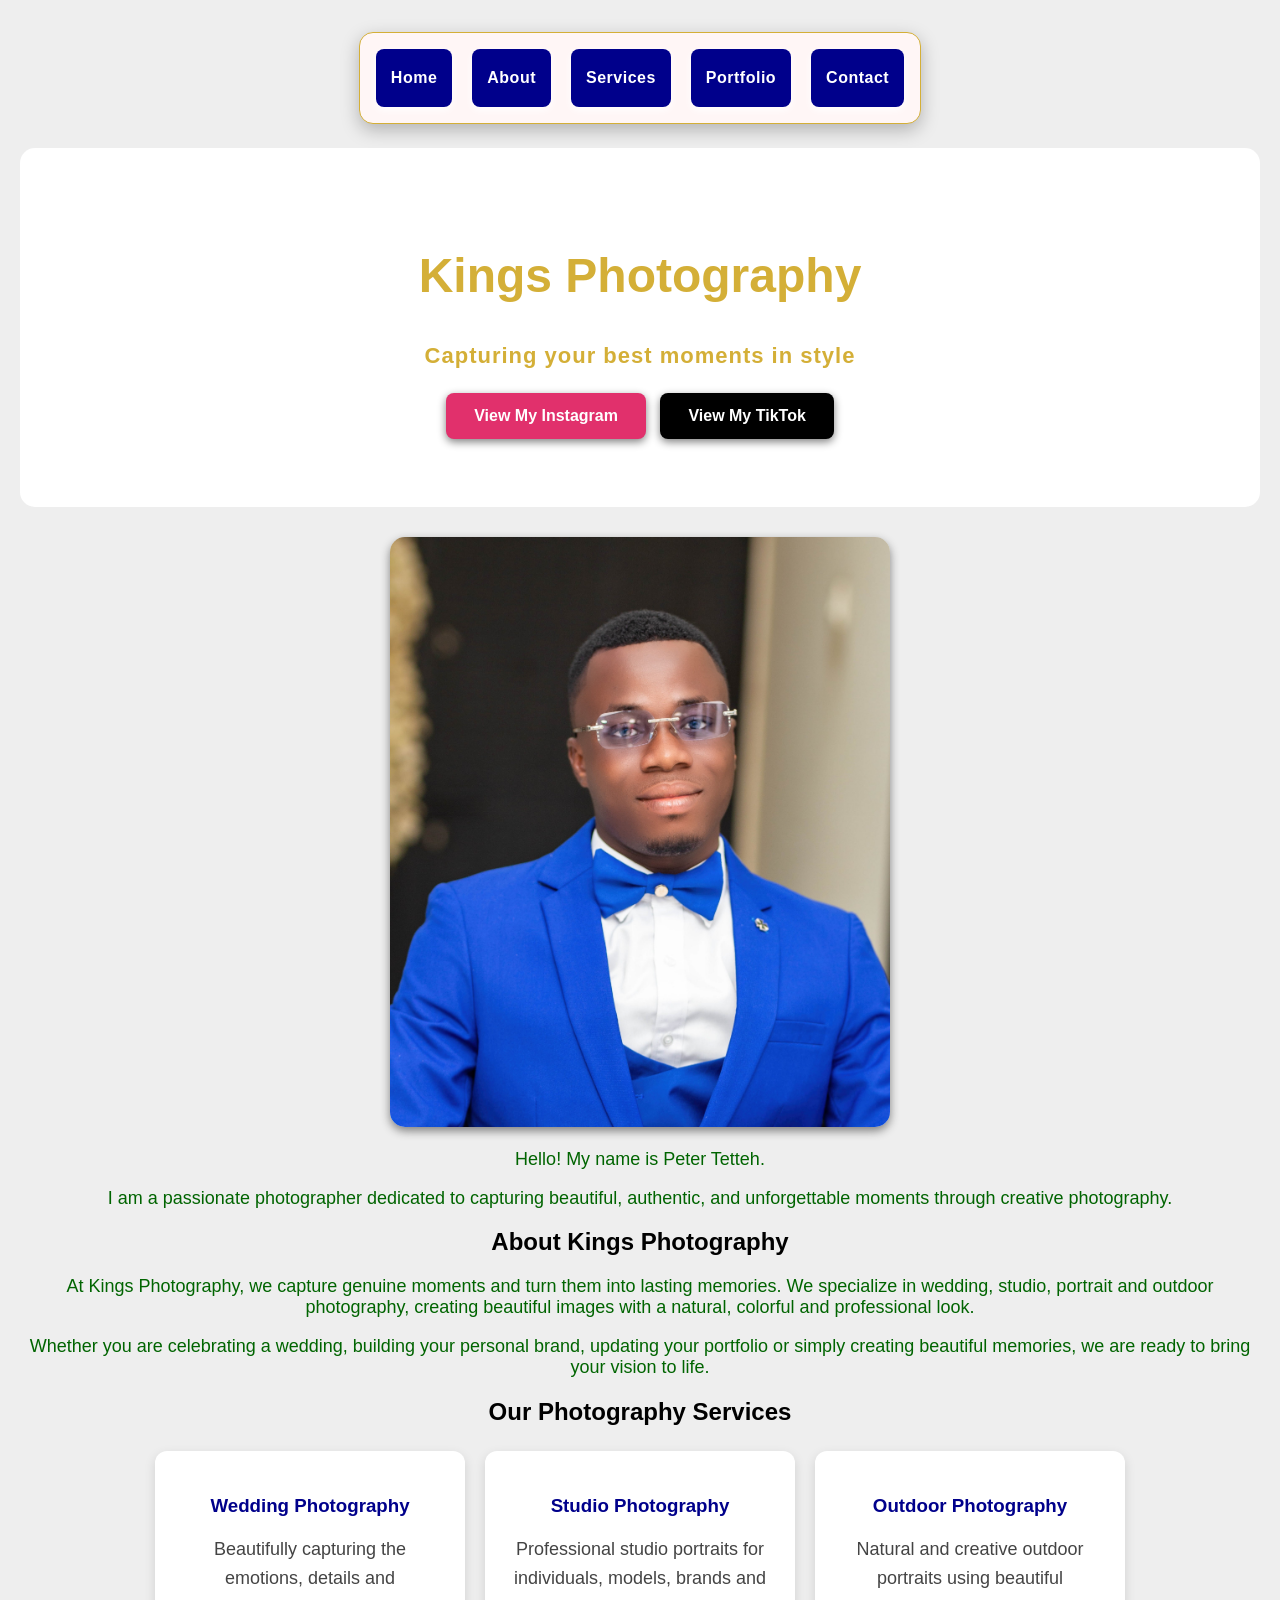
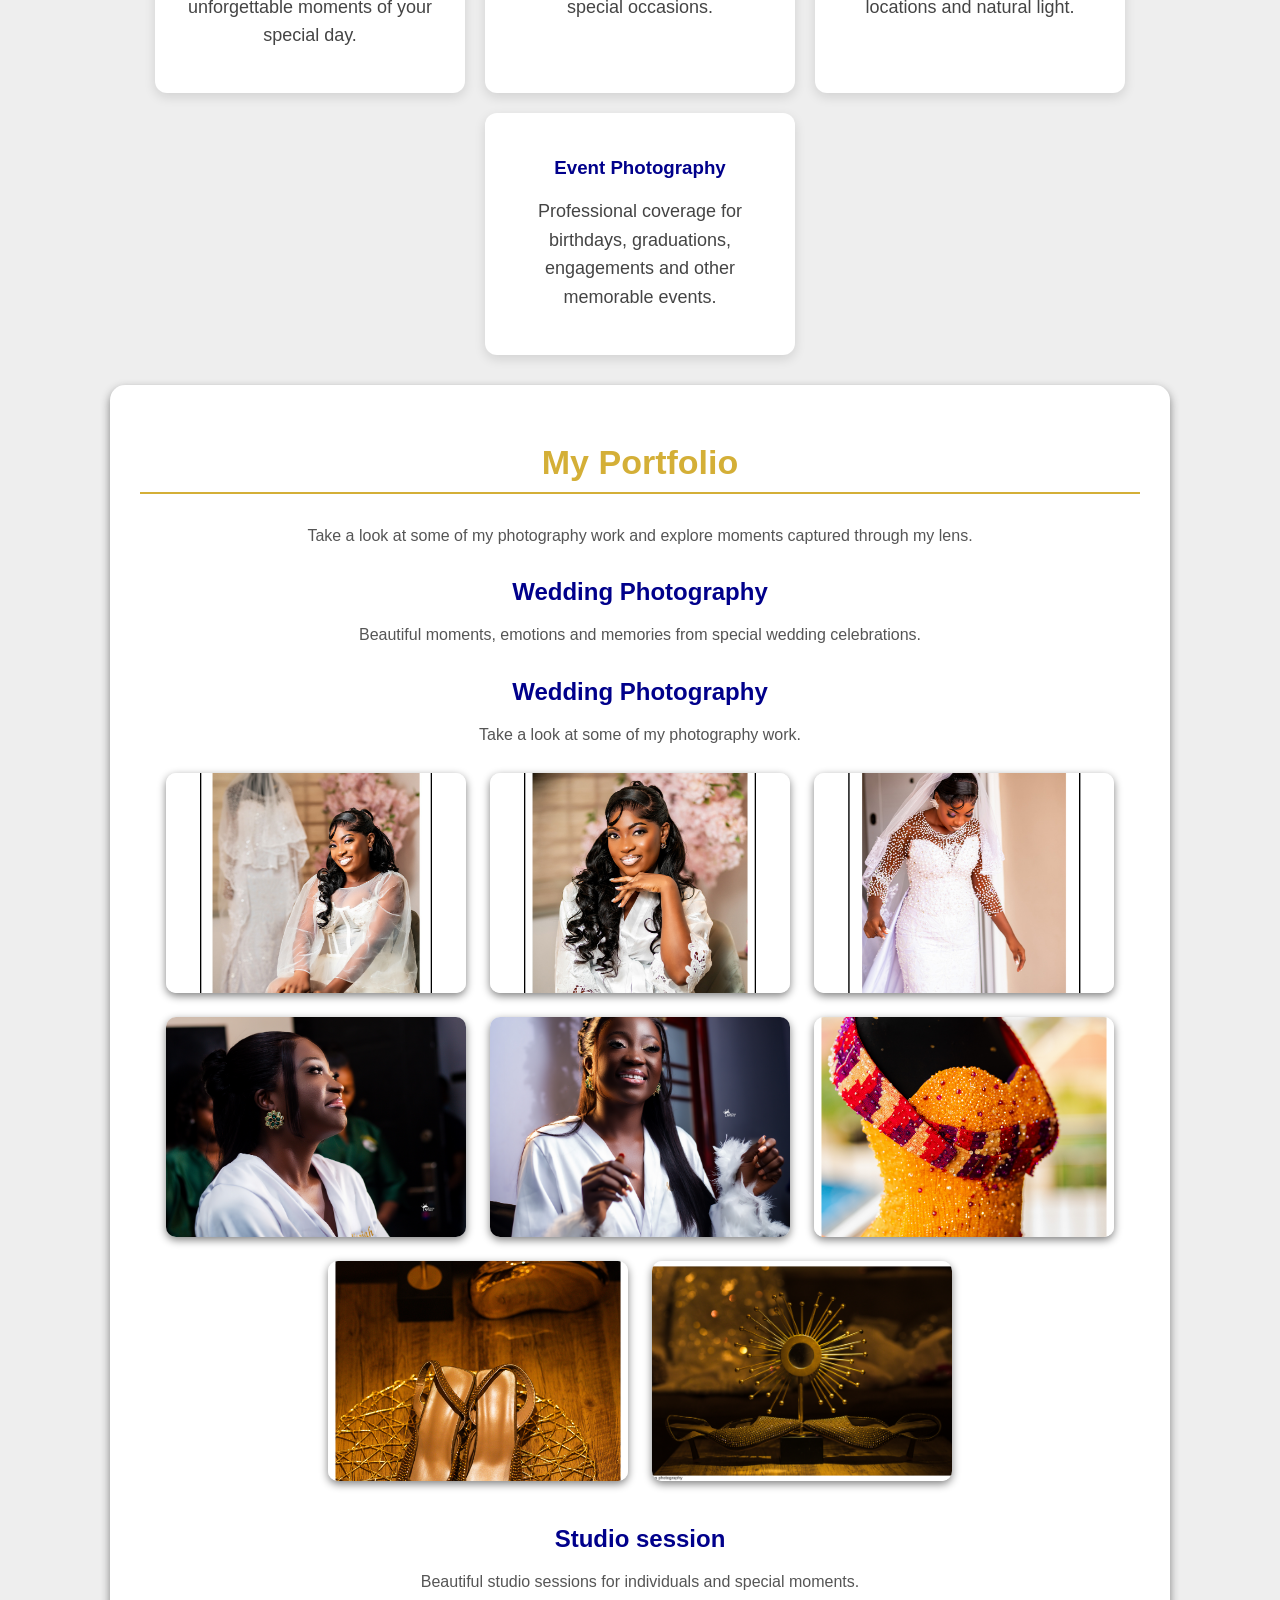
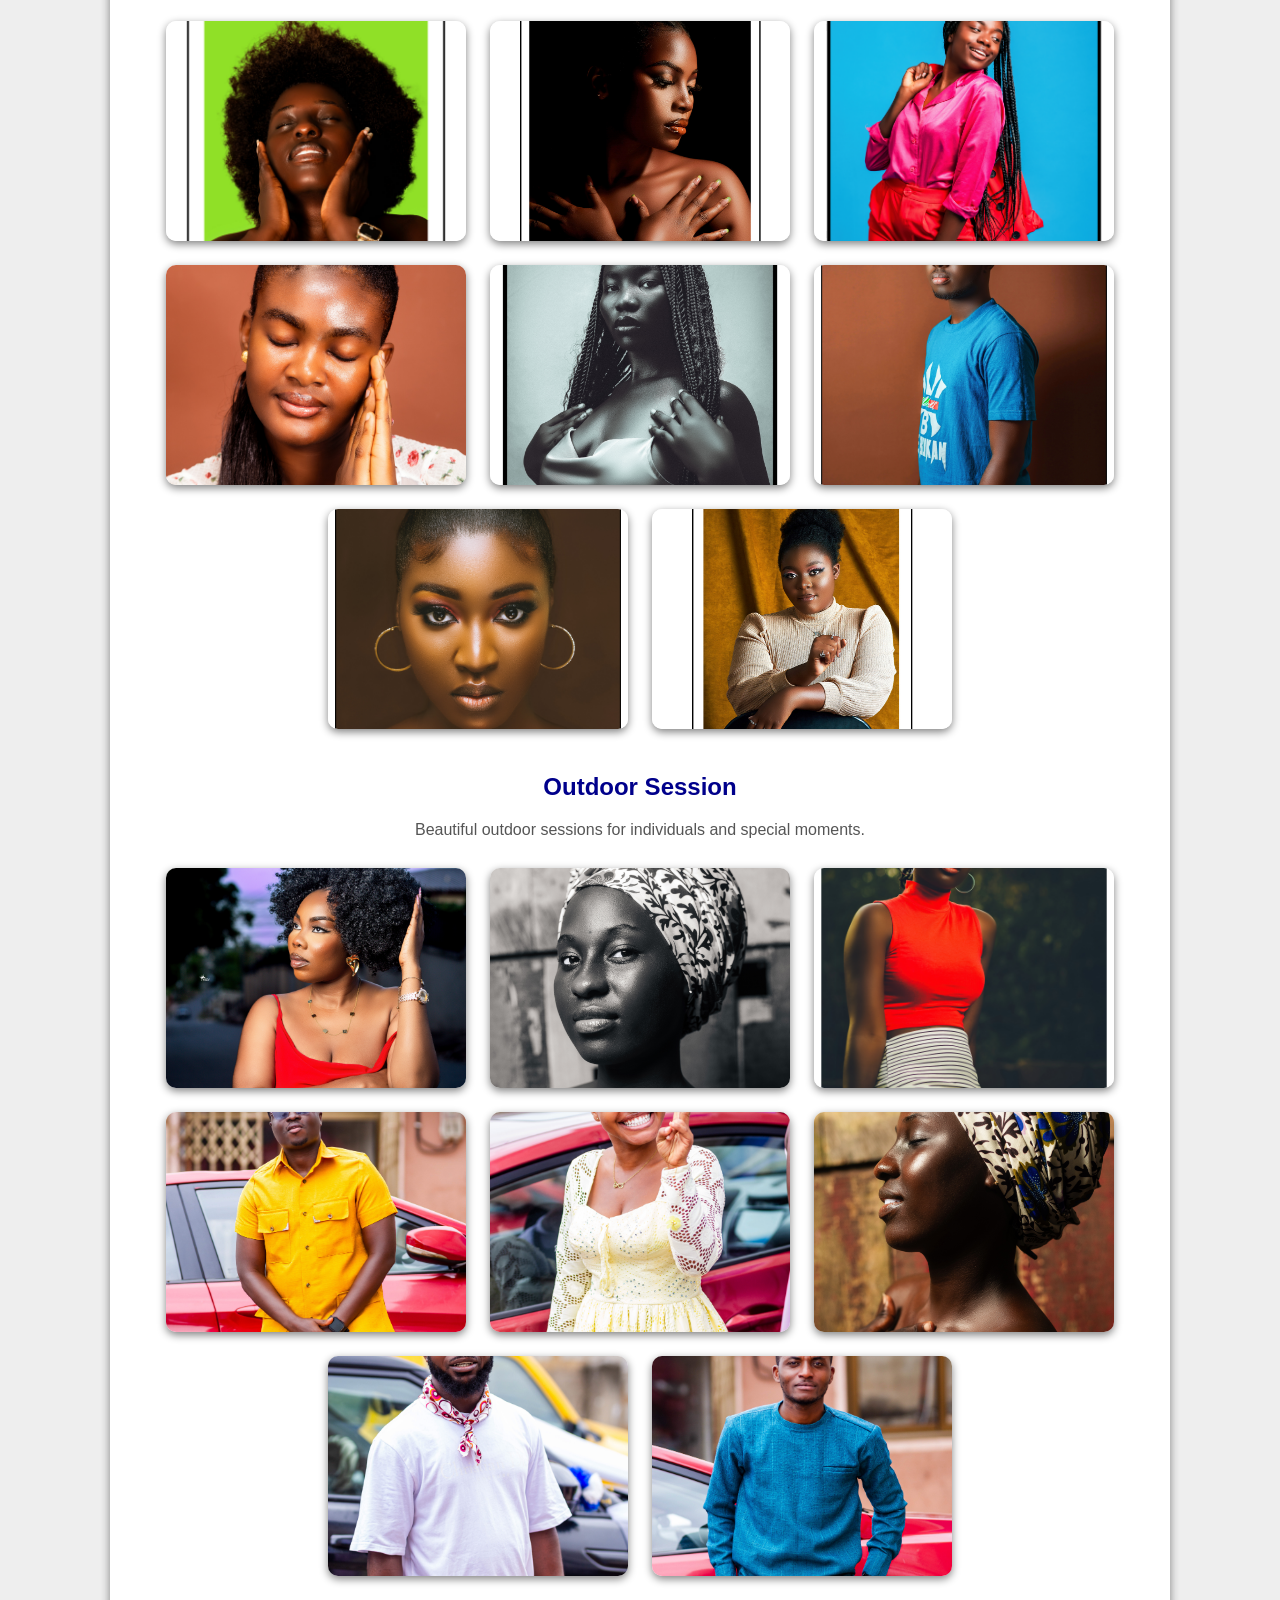
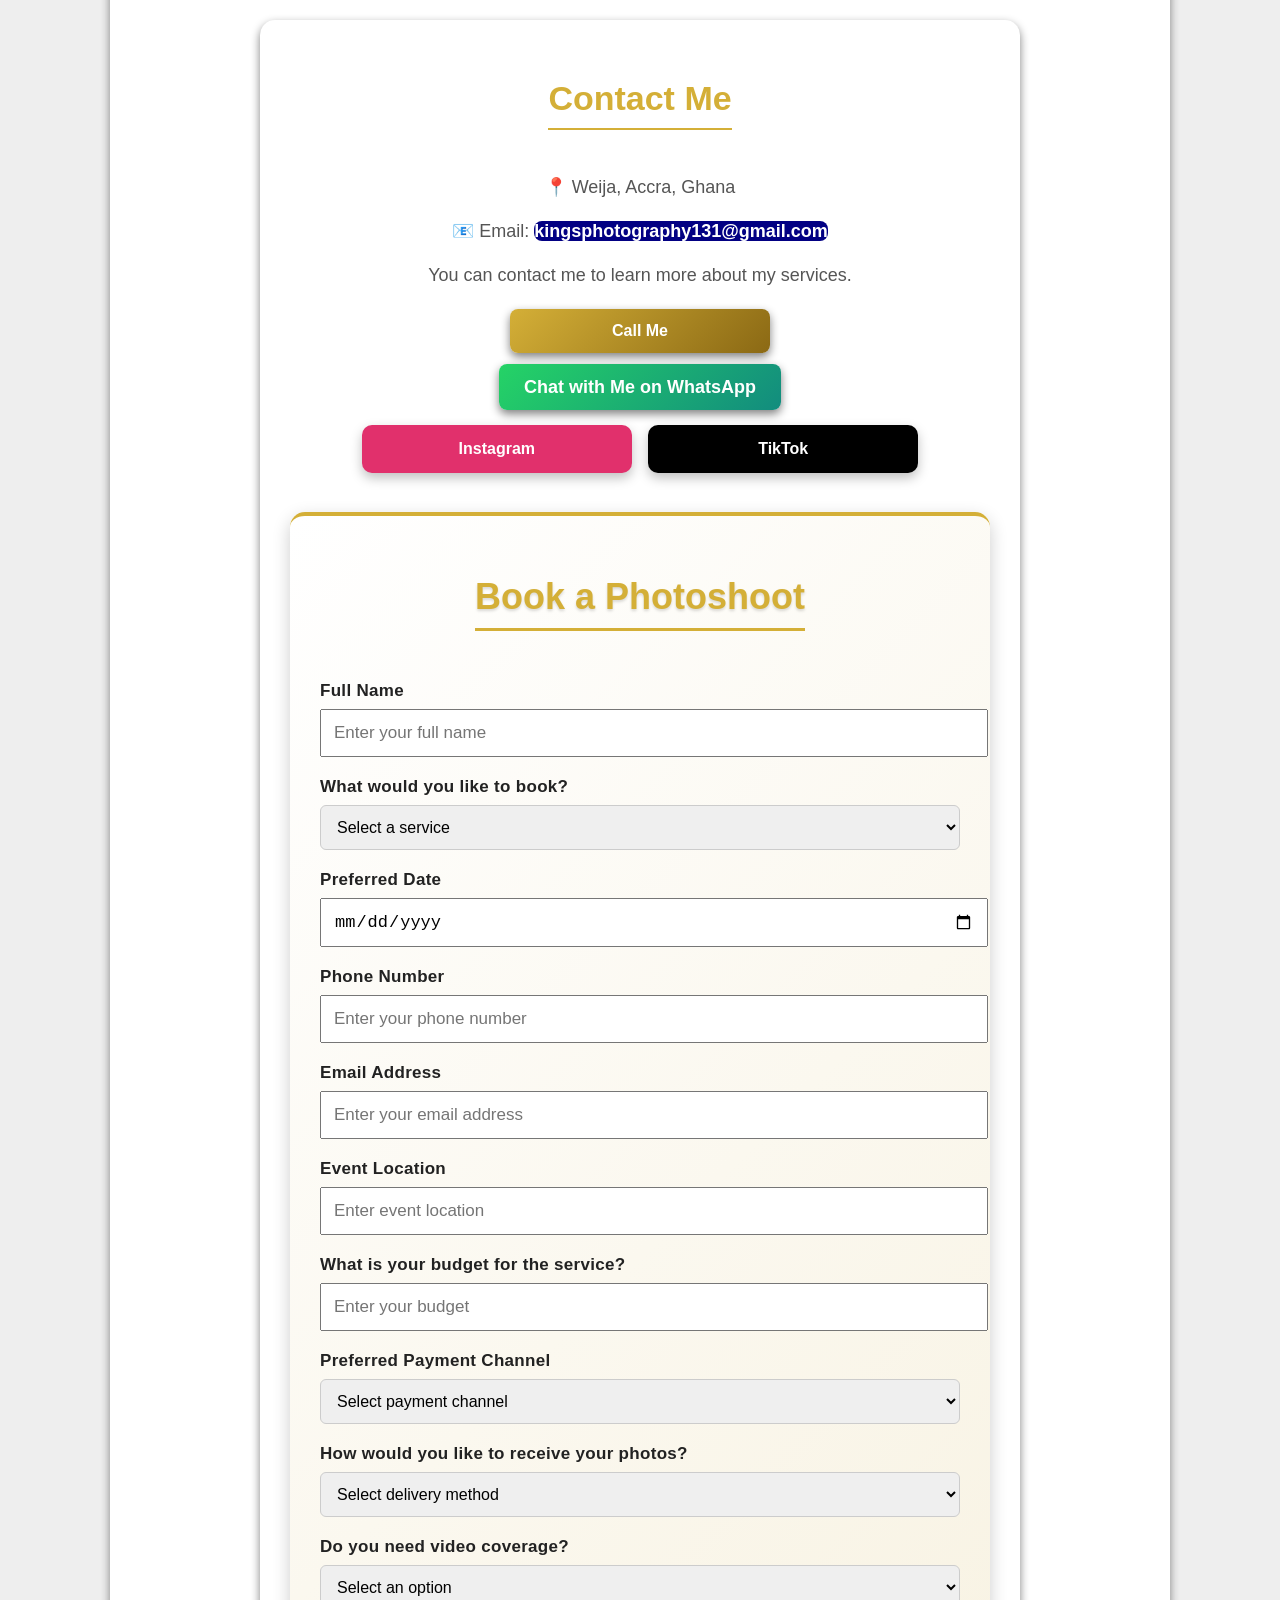
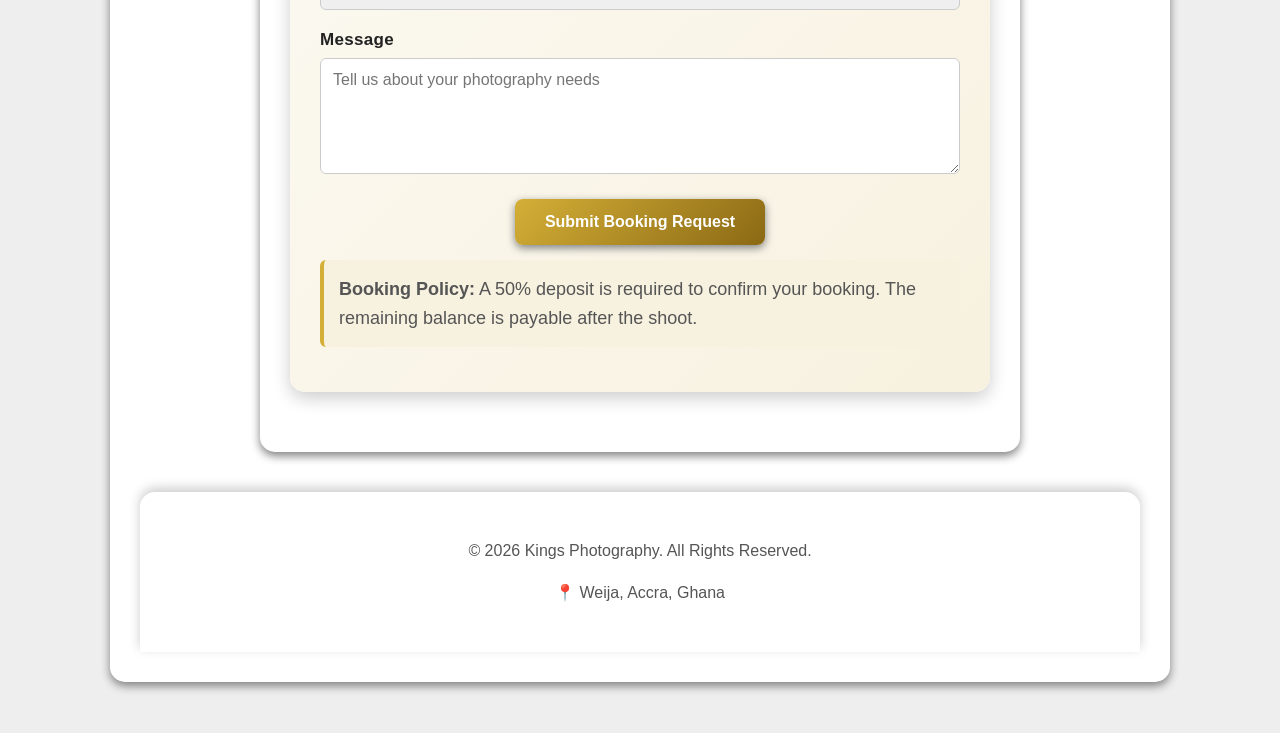
==== commit bafe994c: "Add files via upload" ====
--- a/index.html
+++ b/index.html
@@ -33,35 +33,73 @@
 
     <p>Hello! My name is Peter Tetteh.</p>
 
-    <p>
-        I am learning website development
-        to create professional websites for businesses.
+   <p>
+    I am a passionate photographer dedicated to capturing beautiful, authentic, and unforgettable moments through creative photography.
+</p>
+    <section id="about">
+  <h2>About Kings Photography</h2>
+  <p>
+    At Kings Photography, we capture genuine moments and turn them into lasting memories.
+    We specialize in wedding, studio, portrait and outdoor photography, creating beautiful
+    images with a natural, colorful and professional look.
+  </p>
+
+  <p>
+    Whether you are celebrating a wedding, building your personal brand, updating your
+    portfolio or simply creating beautiful memories, we are ready to bring your vision
+    to life.
+  </p>
+</section>
+
     </p>
-
-    <section class="about" id="about">
-    <h2>About Kings Photography</h2>
-    <p>
-        Kings Photography is a creative photography brand dedicated to
-        capturing beautiful and memorable moments. We provide quality
-        photography for weddings, portraits, birthdays, studio sessions,
-        and outdoor events.
-    </p>
+<section id="services">
+  <h2>Our Photography Services</h2>
+
+  <div class="services-container">
+
+    <div class="service-card">
+      <h3>Wedding Photography</h3>
+      <p>
+        Beautifully capturing the emotions, details and unforgettable moments
+        of your special day.
+      </p>
+    </div>
+
+    <div class="service-card">
+      <h3>Studio Photography</h3>
+      <p>
+        Professional studio portraits for individuals, models, brands and
+        special occasions.
+      </p>
+    </div>
+
+    <div class="service-card">
+      <h3>Outdoor Photography</h3>
+      <p>
+        Natural and creative outdoor portraits using beautiful locations and
+        natural light.
+      </p>
+    </div>
+
+    <div class="service-card">
+      <h3>Event Photography</h3>
+      <p>
+        Professional coverage for birthdays, graduations, engagements and
+        other memorable events.
+      </p>
+    </div>
+
+  </div>
 </section>
-    <h2 class="services-title">My Services</h2>
-
-    <p>Here are some services I am interested in:</p>
-
-    <ul class="services" id="services">
-      <li>Wedding Photography</li>
-      <li>Portrait Photography</li>
-      <li>Studio Photography</li>
-      <li>Birthday Photography</li>
-      <li>Outdoor Photography</li>
-      <li>Event Photography</li>
-    </ul>
-
-  <section class="portfolio" id="portfolio">
-    <h2>My Portfolio</h2>
+
+<section class="portfolio" id="portfolio">
+  <h2>My Portfolio</h2>
+
+  <p>Take a look at some of my photography work and explore moments captured through my lens.</p>
+
+  <h3>Wedding Photography</h3>
+  <p>Beautiful moments, emotions and memories from special wedding celebrations.</p>
+  
     <h3>Wedding Photography</h3>
     <p>Take a look at some of my photography work.</p>
 
--- a/style.css
+++ b/style.css
@@ -124,11 +124,10 @@
 .services li {
    background-color: white;
     padding: 15px;
-    border-radius: 8px;
+    border-radius: 0%;
     margin: 12px 0;
     box-shadow: 0 3px 8px rgba(0, 0, 0, 0.3);
     transition: 0.3s;
-}
 }
 .services li {
     font-weight: bold;
@@ -308,10 +307,12 @@
     }
     .services-title {
     color: #D4AF37;
-    font-size: 34px;
-    border-bottom: 2px solid #D4AF37;
+    font-size: 36px;
+    border-bottom: 3px solid #D4AF37;
     padding-bottom: 10px;
     display: inline-block;
+    text-shadow: 0 2px 3px rgba(0, 0, 0, 0.15);
+}
 }
 .booking {
     background: linear-gradient(135deg, #ffffff, #f7f1df);
@@ -422,4 +423,83 @@
 footer a:hover {
     color: white;
     text-decoration: underline;
+}
+.services li {
+    background:  #ffffff);
+    padding: 15px;
+    border-radius: 8px;
+    margin: 12px 0;
+    box-shadow: 0 3px 8px rgba(0, 0, 0, 0.3);
+    transition: 0.3s;
+}
+.services li:hover {
+    transform: translateY(-4px);
+    box-shadow: 0 6px 14px rgba(212, 175, 55, 0.4);
+}
+.services-container {
+  display: flex;
+  flex-wrap: wrap;
+  justify-content: center;
+  gap: 20px;
+  margin-top: 25px;
+}
+
+.service-card {
+  background: white;
+  width: 260px;
+  padding: 25px;
+  border-radius: 12px;
+  box-shadow: 0 4px 12px rgba(0, 0, 0, 0.12);
+  text-align: center;
+  transition: transform 0.3s ease, box-shadow 0.3s ease;
+}
+
+.service-card h3 {
+  color: darkblue;
+  margin-bottom: 12px;
+}
+
+.service-card p {
+  color: #444;
+  line-height: 1.6;
+}
+
+.service-card:hover {
+  transform: translateY(-5px);
+  box-shadow: 0 8px 18px rgba(0, 0, 0, 0.18);
+}
+.portfolio-gallery {
+  display: grid;
+  grid-template-columns: repeat(auto-fit, minmax(220px, 1fr));
+  gap: 18px;
+  margin: 20px 0 40px;
+}
+
+.portfolio-gallery img {
+  width: 100%;
+  height: 260px;
+  object-fit: cover;
+  border-radius: 12px;
+  box-shadow: 0 4px 12px rgba(0, 0, 0, 0.12);
+  transition: transform 0.3s ease, box-shadow 0.3s ease;
+}
+
+.portfolio-gallery img:hover {
+  transform: scale(1.03);
+  box-shadow: 0 8px 18px rgba(0, 0, 0, 0.18);
+}
+
+.portfolio h3 {
+  margin-top: 30px;
+  color: darkblue;
+}
+
+.portfolio p {
+  line-height: 1.6;
+}
+html {
+  scroll-behavior: smooth;
+}
+section {
+  scroll-margin-top: 100px;
 }
